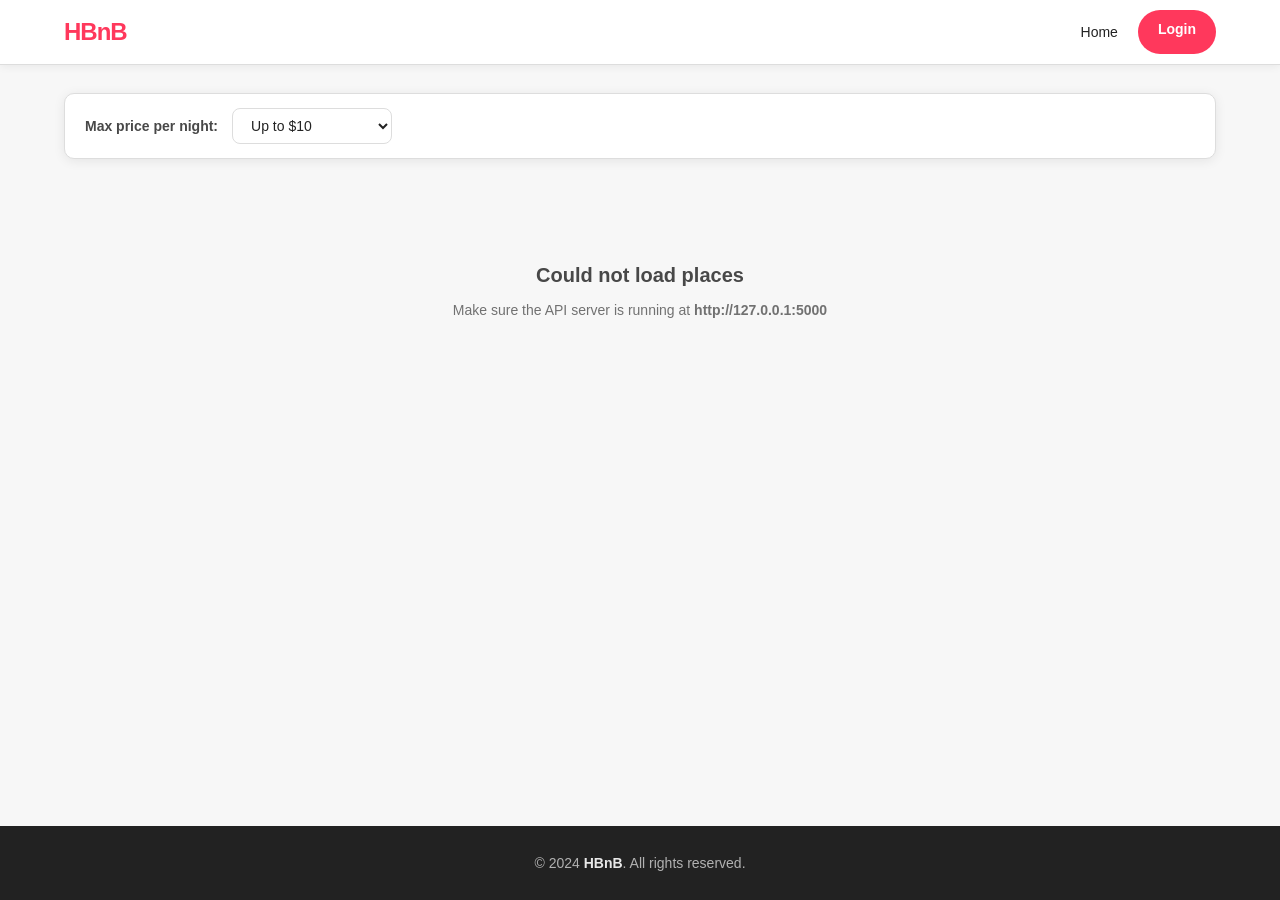
==== part4/front_end/index.html @ fc21bafb "feat: Added Fron Ent logic and imported flask cors in the backend" ====
<!DOCTYPE html>
<html lang="en">
<head>
    <meta charset="UTF-8">
    <meta name="viewport" content="width=device-width, initial-scale=1.0">
    <title>HBnB &#8211; Find your perfect place</title>
    <link rel="icon" href="icon.png" type="image/png">
    <link rel="stylesheet" href="styles.css">
</head>
<body>

    <header>
        <div class="header-container">
            <a href="index.html" aria-label="HBnB home">
                <img src="logo.png" alt="HBnB" class="logo"
                     onerror="this.style.display='none';this.nextElementSibling.style.display='inline';">
                <span class="logo-fallback" style="display:none;">HBnB</span>
            </a>
            <nav>
                <a href="index.html">Home</a>
                <a href="admin.html" id="admin-link" style="display:none;">Admin Panel</a>
                <a href="login.html" id="login-link" class="login-button">Login</a>
            </nav>
        </div>
    </header>

    <main>
        <section class="filters" aria-label="Filter places">
            <label for="price-filter">Max price per night:</label>
            <select id="price-filter" aria-label="Filter by maximum price per night">
                <option value="10">Up to $10</option>
                <option value="50">Up to $50</option>
                <option value="100">Up to $100</option>
                <option value="all">All prices</option>
            </select>
        </section>

        <section id="places-list" class="places-grid" aria-label="Available places">
            <div class="loading">Loading places</div>
        </section>
    </main>

    <footer>
        <p>&copy; 2024 <strong>HBnB</strong>. All rights reserved.</p>
    </footer>

    <script src="scripts.js"></script>
</body>
</html>
---- part4/front_end/styles.css ----
/* ============================================================
   HBnB Frontend Styles
   ============================================================ */

/* Reset & Base */
*, *::before, *::after {
    margin: 0;
    padding: 0;
    box-sizing: border-box;
}

:root {
    --primary:       #FF385C;
    --primary-dark:  #E31C5F;
    --text-dark:     #222222;
    --text-medium:   #484848;
    --text-light:    #717171;
    --bg:            #F7F7F7;
    --white:         #FFFFFF;
    --border:        #DDDDDD;
    --shadow:        0 2px 12px rgba(0, 0, 0, 0.08);
    --shadow-hover:  0 6px 24px rgba(0, 0, 0, 0.14);
    --radius:        10px;
    --radius-lg:     16px;
}

html {
    scroll-behavior: smooth;
}

body {
    font-family: -apple-system, BlinkMacSystemFont, 'Segoe UI', Roboto,
                 Helvetica, Arial, sans-serif;
    background: var(--bg);
    color: var(--text-dark);
    line-height: 1.6;
    min-height: 100vh;
    display: flex;
    flex-direction: column;
}

a {
    color: inherit;
    text-decoration: none;
}

/* ============================================================
   HEADER
   ============================================================ */

header {
    background: var(--white);
    border-bottom: 1px solid var(--border);
    position: sticky;
    top: 0;
    z-index: 100;
    box-shadow: 0 2px 8px rgba(0, 0, 0, 0.06);
}

.header-container {
    max-width: 1200px;
    margin: 0 auto;
    padding: 0 24px;
    height: 64px;
    display: flex;
    align-items: center;
    justify-content: space-between;
}

.logo {
    height: 38px;
    width: auto;
    /* Text fallback when logo.png is missing */
    font-size: 24px;
    font-weight: 800;
    color: var(--primary);
    letter-spacing: -1px;
}

.logo-fallback {
    font-size: 24px;
    font-weight: 800;
    color: var(--primary);
    letter-spacing: -1px;
}

nav {
    display: flex;
    align-items: center;
    gap: 20px;
}

nav a {
    font-size: 14px;
    font-weight: 500;
    color: var(--text-dark);
    transition: color 0.2s;
}

nav a:hover {
    color: var(--primary);
}

.login-button {
    background: var(--primary) !important;
    color: var(--white) !important;
    padding: 8px 20px;
    border-radius: 22px;
    font-weight: 600 !important;
    font-size: 14px !important;
    transition: background 0.2s, transform 0.1s !important;
}

.login-button:hover {
    background: var(--primary-dark) !important;
    transform: scale(1.04);
}

/* ============================================================
   MAIN CONTENT
   ============================================================ */

main {
    flex: 1;
    max-width: 1200px;
    margin: 0 auto;
    padding: 28px 24px;
    width: 100%;
}

/* ============================================================
   FILTERS BAR
   ============================================================ */

.filters {
    display: flex;
    align-items: center;
    gap: 14px;
    margin-bottom: 28px;
    padding: 14px 20px;
    background: var(--white);
    border-radius: var(--radius);
    border: 1px solid var(--border);
    box-shadow: var(--shadow);
}

.filters label {
    font-weight: 600;
    color: var(--text-medium);
    font-size: 14px;
    white-space: nowrap;
}

.filters select {
    padding: 8px 14px;
    border: 1px solid var(--border);
    border-radius: 8px;
    font-size: 14px;
    color: var(--text-dark);
    background: var(--white);
    cursor: pointer;
    outline: none;
    transition: border-color 0.2s, box-shadow 0.2s;
    font-family: inherit;
    min-width: 160px;
}

.filters select:focus {
    border-color: var(--primary);
    box-shadow: 0 0 0 3px rgba(255, 56, 92, 0.12);
}

/* ============================================================
   PLACES GRID
   ============================================================ */

.places-grid {
    display: grid;
    grid-template-columns: repeat(auto-fill, minmax(290px, 1fr));
    gap: 8px;
}

/* ============================================================
   PLACE CARD
   ============================================================ */

.place-card {
    background: var(--white);
    border: 1px solid #ddd;
    border-radius: 10px;
    padding: 10px;
    margin: 20px;
    box-shadow: var(--shadow);
    transition: transform 0.22s ease, box-shadow 0.22s ease;
    display: flex;
    flex-direction: column;
}

.place-card:hover {
    transform: translateY(-5px);
    box-shadow: var(--shadow-hover);
}

.place-card-img {
    width: 100%;
    height: 190px;
    border-radius: 8px;
    background: linear-gradient(135deg, #FFE4E8 0%, #FFCDD5 50%, #FFB3C1 100%);
    display: flex;
    align-items: center;
    justify-content: center;
    font-size: 56px;
    margin-bottom: 14px;
    overflow: hidden;
    flex-shrink: 0;
}

.place-card h3 {
    font-size: 16px;
    font-weight: 700;
    color: var(--text-dark);
    margin-bottom: 6px;
    white-space: nowrap;
    overflow: hidden;
    text-overflow: ellipsis;
}

.place-card .price {
    font-size: 14px;
    color: var(--text-light);
    margin-bottom: 16px;
    flex: 1;
}

.place-card .price strong {
    color: var(--text-dark);
    font-weight: 700;
}

.details-button {
    display: block;
    background: var(--primary);
    color: var(--white);
    padding: 10px 0;
    border-radius: 8px;
    font-weight: 600;
    font-size: 14px;
    text-align: center;
    transition: background 0.2s, transform 0.1s;
    border: none;
    cursor: pointer;
    font-family: inherit;
    width: 100%;
    margin-top: auto;
}

.details-button:hover {
    background: var(--primary-dark);
    transform: scale(1.02);
    color: var(--white);
}

/* ============================================================
   AUTH / FORMS CONTAINER
   ============================================================ */

.auth-container {
    max-width: 440px;
    margin: 56px auto;
    background: var(--white);
    border-radius: var(--radius-lg);
    padding: 44px 40px;
    box-shadow: 0 8px 36px rgba(0, 0, 0, 0.12);
}

.auth-container h1 {
    font-size: 26px;
    font-weight: 700;
    color: var(--text-dark);
    margin-bottom: 6px;
    text-align: center;
}

.subtitle {
    color: var(--text-light);
    font-size: 14px;
    text-align: center;
    margin-bottom: 32px;
}

.form-group {
    margin-bottom: 22px;
}

.form-group label {
    display: block;
    font-size: 12px;
    font-weight: 700;
    color: var(--text-medium);
    margin-bottom: 6px;
    text-transform: uppercase;
    letter-spacing: 0.6px;
}

.form-group input,
.form-group textarea,
.form-group select {
    width: 100%;
    padding: 12px 16px;
    border: 1px solid var(--border);
    border-radius: 8px;
    font-size: 15px;
    color: var(--text-dark);
    outline: none;
    transition: border-color 0.2s, box-shadow 0.2s;
    font-family: inherit;
    background: var(--white);
}

.form-group input:focus,
.form-group textarea:focus,
.form-group select:focus {
    border-color: var(--primary);
    box-shadow: 0 0 0 3px rgba(255, 56, 92, 0.12);
}

.form-group textarea {
    resize: vertical;
    min-height: 110px;
}

.btn-primary {
    width: 100%;
    padding: 14px;
    background: var(--primary);
    color: var(--white);
    border: none;
    border-radius: 8px;
    font-size: 16px;
    font-weight: 700;
    cursor: pointer;
    transition: background 0.2s, transform 0.1s;
    font-family: inherit;
    margin-top: 4px;
}

.btn-primary:hover {
    background: var(--primary-dark);
    transform: scale(1.01);
}

.btn-primary:active {
    transform: scale(0.99);
}

/* ============================================================
   MESSAGES (ERROR / SUCCESS)
   ============================================================ */

.error-message {
    font-size: 14px;
    text-align: center;
    margin-top: 14px;
    padding: 11px 16px;
    border-radius: 8px;
    display: none;
}

.error-message.show {
    display: block;
}

.error-message.error {
    color: var(--primary);
    background: rgba(255, 56, 92, 0.08);
    border: 1px solid rgba(255, 56, 92, 0.2);
}

.error-message.success {
    color: #00875A;
    background: rgba(0, 135, 90, 0.08);
    border: 1px solid rgba(0, 135, 90, 0.2);
}

/* ============================================================
   PLACE DETAILS PAGE
   ============================================================ */

.place-details {
    background: var(--white);
    border-radius: var(--radius-lg);
    overflow: hidden;
    box-shadow: var(--shadow);
    margin-bottom: 36px;
}

.place-hero {
    background: linear-gradient(135deg, #FF385C 0%, #FF6B8A 100%);
    padding: 52px 44px;
    color: var(--white);
}

.place-hero h1 {
    font-size: 34px;
    font-weight: 800;
    margin-bottom: 14px;
    line-height: 1.2;
}

.place-meta {
    display: flex;
    gap: 20px;
    align-items: center;
    flex-wrap: wrap;
}

.meta-item {
    font-size: 15px;
    opacity: 0.9;
}

.price-tag {
    font-size: 20px;
    font-weight: 700;
    background: rgba(255, 255, 255, 0.22);
    padding: 6px 18px;
    border-radius: 22px;
    backdrop-filter: blur(4px);
}

.place-info {
    padding: 36px 44px;
}

.place-info h2 {
    font-size: 20px;
    font-weight: 700;
    color: var(--text-dark);
    margin-bottom: 14px;
    padding-bottom: 10px;
    border-bottom: 2px solid var(--bg);
}

.place-description {
    color: var(--text-medium);
    font-size: 15px;
    line-height: 1.8;
    margin-bottom: 28px;
}

.host-info {
    display: flex;
    align-items: center;
    gap: 18px;
    margin-bottom: 32px;
    padding: 20px;
    background: var(--bg);
    border-radius: 12px;
}

.host-avatar {
    width: 54px;
    height: 54px;
    border-radius: 50%;
    background: var(--primary);
    color: var(--white);
    display: flex;
    align-items: center;
    justify-content: center;
    font-size: 22px;
    font-weight: 700;
    flex-shrink: 0;
}

.host-info h3 {
    font-size: 16px;
    font-weight: 600;
    color: var(--text-dark);
    margin-bottom: 2px;
}

.host-info p {
    font-size: 13px;
    color: var(--text-light);
}

.amenities-list {
    display: flex;
    flex-wrap: wrap;
    gap: 10px;
    margin-bottom: 8px;
}

.amenity-tag {
    background: var(--bg);
    border: 1px solid var(--border);
    padding: 6px 16px;
    border-radius: 22px;
    font-size: 13px;
    color: var(--text-medium);
    font-weight: 500;
}

/* ============================================================
   REVIEWS SECTION
   ============================================================ */

.reviews-section {
    margin-bottom: 32px;
}

.reviews-section > h2 {
    font-size: 22px;
    font-weight: 700;
    color: var(--text-dark);
    margin-bottom: 20px;
}

.review-card {
    background: var(--white);
    border: 1px solid #ddd;
    border-radius: 10px;
    padding: 10px;
    margin: 20px;
    margin-left: 0;
    box-shadow: var(--shadow);
}

.review-header {
    display: flex;
    justify-content: space-between;
    align-items: center;
    margin-bottom: 10px;
}

.reviewer-name {
    font-weight: 600;
    color: var(--text-dark);
    font-size: 15px;
}

.review-stars {
    color: #FFB400;
    font-size: 18px;
    letter-spacing: 2px;
}

.review-text {
    color: var(--text-medium);
    font-size: 14px;
    line-height: 1.7;
}

.no-reviews {
    color: var(--text-light);
    font-style: italic;
    padding: 20px 0;
}

/* ============================================================
   ADD REVIEW SECTION (on place.html and add_review.html)
   ============================================================ */

.add-review {
    background: var(--white);
    border-radius: var(--radius-lg);
    padding: 36px;
    box-shadow: var(--shadow);
    margin-bottom: 32px;
}

.add-review h2 {
    font-size: 22px;
    font-weight: 700;
    color: var(--text-dark);
    margin-bottom: 28px;
}

/* ============================================================
   LOADING & EMPTY STATES
   ============================================================ */

@keyframes spin {
    to { transform: rotate(360deg); }
}

.loading {
    text-align: center;
    padding: 72px 24px;
    color: var(--text-light);
    font-size: 16px;
    grid-column: 1 / -1;
}

.loading::after {
    content: '';
    display: inline-block;
    width: 18px;
    height: 18px;
    border: 2px solid var(--border);
    border-top-color: var(--primary);
    border-radius: 50%;
    animation: spin 0.75s linear infinite;
    margin-left: 10px;
    vertical-align: middle;
}

.empty-state {
    text-align: center;
    padding: 72px 24px;
    color: var(--text-light);
    grid-column: 1 / -1;
}

.empty-state h3 {
    font-size: 20px;
    font-weight: 600;
    margin-bottom: 8px;
    color: var(--text-medium);
}

.empty-state p {
    font-size: 14px;
}

.empty-state a {
    color: var(--primary);
    font-weight: 500;
}

/* ============================================================
   FOOTER
   ============================================================ */

footer {
    background: var(--text-dark);
    color: rgba(255, 255, 255, 0.65);
    text-align: center;
    padding: 26px 24px;
    font-size: 14px;
    margin-top: auto;
}

footer strong {
    color: rgba(255, 255, 255, 0.9);
}

/* ============================================================
   RESPONSIVE
   Breakpoints:
     xl  : 1200px+       (large desktops)
     lg  : 1024px–1199px (laptops / small desktops)
     md  : 768px–1023px  (tablets landscape + portrait)
     sm  : 480px–767px   (large phones / phablets)
     xs  : < 480px       (phones)
   ============================================================ */

/* --- Global overflow protection ----------------------------- */
body {
    overflow-x: hidden;
}

img, video, iframe {
    max-width: 100%;
    height: auto;
}

/* Prevent text overflow on any screen */
h1, h2, h3, h4, p, span, a, label, li {
    overflow-wrap: break-word;
    word-break: break-word;
}

/* Minimum touch target size for interactive elements */
.details-button,
.btn-primary {
    min-height: 44px;
}

.login-button {
    min-height: 44px;
    display: inline-flex;
    align-items: center;
}

/* ---- Large desktops (1200px+) ------------------------------ */
/* Already covered by base styles (max-width: 1200px container) */

/* ---- Laptops (1024px – 1199px) ----------------------------- */
@media (max-width: 1199px) {
    .places-grid {
        grid-template-columns: repeat(auto-fill, minmax(260px, 1fr));
    }
}

/* ---- Tablets landscape + small laptops (768px – 1023px) ---- */
@media (max-width: 1023px) {
    .header-container {
        padding: 0 20px;
    }

    main {
        padding: 24px 20px;
    }

    .places-grid {
        grid-template-columns: repeat(2, 1fr);
        gap: 4px;
    }

    .place-hero {
        padding: 44px 36px;
    }

    .place-info {
        padding: 32px 36px;
    }

    .add-review {
        padding: 32px;
    }
}

/* ---- Tablets portrait (640px – 767px) ---------------------- */
@media (max-width: 767px) {
    /* Header */
    .header-container {
        padding: 0 16px;
        height: 58px;
    }

    .logo {
        height: 32px;
    }

    nav {
        gap: 12px;
    }

    nav a:not(.login-button) {
        font-size: 13px;
    }

    /* Main layout */
    main {
        padding: 20px 16px;
    }

    /* Filter bar stacks vertically */
    .filters {
        flex-direction: column;
        align-items: flex-start;
        gap: 10px;
        padding: 14px 16px;
    }

    .filters select {
        width: 100%;
        min-width: unset;
    }

    /* Cards: 2 columns on tablet portrait */
    .places-grid {
        grid-template-columns: repeat(2, 1fr);
        gap: 0;
    }

    .place-card {
        margin: 8px;
    }

    /* Place details */
    .place-hero {
        padding: 32px 24px;
    }

    .place-hero h1 {
        font-size: 28px;
    }

    .place-info {
        padding: 24px;
    }

    .place-info h2 {
        font-size: 18px;
    }

    /* Reviews */
    .review-card {
        margin: 10px 0;
    }

    .reviews-section > h2 {
        font-size: 20px;
    }

    /* Add review */
    .add-review {
        padding: 24px;
    }

    .add-review h2 {
        font-size: 20px;
        margin-bottom: 20px;
    }

    /* Auth forms */
    .auth-container {
        margin: 32px 16px;
        padding: 32px 24px;
    }
}

/* ---- Large phones / phablets (480px – 639px) --------------- */
@media (max-width: 639px) {
    /* Prevent iOS from zooming on input focus (font-size must be ≥ 16px) */
    .form-group input,
    .form-group textarea,
    .form-group select,
    .filters select {
        font-size: 16px;
    }

    /* Single column grid */
    .places-grid {
        grid-template-columns: 1fr;
        gap: 0;
    }

    .place-card {
        margin: 8px 0;
    }

    /* Meta info wraps */
    .place-meta {
        flex-direction: column;
        align-items: flex-start;
        gap: 10px;
    }

    .price-tag {
        font-size: 17px;
    }
}

/* ---- Small phones (< 480px) -------------------------------- */
@media (max-width: 479px) {
    /* Header: hide "Home" link to save space, keep logo + login */
    nav a:not(.login-button) {
        display: none;
    }

    .login-button {
        padding: 8px 14px;
    }

    /* Main */
    main {
        padding: 16px 12px;
    }

    /* Filter bar */
    .filters {
        padding: 12px;
        margin-bottom: 20px;
    }

    .filters label {
        font-size: 13px;
    }

    /* Cards */
    .place-card {
        margin: 6px 0;
    }

    .place-card-img {
        height: 160px;
        font-size: 44px;
    }

    .place-card h3 {
        font-size: 15px;
    }

    /* Place hero */
    .place-hero {
        padding: 24px 16px;
    }

    .place-hero h1 {
        font-size: 22px;
        margin-bottom: 10px;
    }

    .meta-item {
        font-size: 13px;
    }

    .price-tag {
        font-size: 15px;
        padding: 5px 14px;
    }

    /* Place info */
    .place-info {
        padding: 18px 16px;
    }

    .place-info h2 {
        font-size: 17px;
    }

    .host-info {
        padding: 14px;
        gap: 12px;
    }

    .host-avatar {
        width: 44px;
        height: 44px;
        font-size: 18px;
    }

    /* Reviews */
    .review-header {
        flex-direction: column;
        align-items: flex-start;
        gap: 4px;
    }

    .review-stars {
        font-size: 15px;
    }

    .reviews-section > h2 {
        font-size: 18px;
    }

    /* Add review */
    .add-review {
        padding: 18px 16px;
        border-radius: var(--radius);
    }

    .add-review h2 {
        font-size: 18px;
        margin-bottom: 16px;
    }

    /* Auth forms: full-width, minimal margin */
    .auth-container {
        margin: 16px 12px;
        padding: 24px 18px;
        border-radius: var(--radius);
        box-shadow: var(--shadow);
    }

    .auth-container h1 {
        font-size: 22px;
    }

    .btn-primary {
        font-size: 15px;
        padding: 13px;
    }

    /* Footer */
    footer {
        padding: 20px 16px;
        font-size: 13px;
    }
}

/* ============================================================
   ADMIN DASHBOARD
   ============================================================ */

.admin-header {
    margin-bottom: 32px;
}

.admin-header h1 {
    font-size: 28px;
    font-weight: 800;
    color: var(--text-dark);
    margin-bottom: 4px;
}

.admin-header p {
    color: var(--text-light);
    font-size: 14px;
}

.admin-grid {
    display: grid;
    grid-template-columns: 1fr 1fr;
    gap: 24px;
    margin-bottom: 32px;
}

.admin-section {
    background: var(--white);
    border-radius: var(--radius-lg);
    padding: 32px;
    box-shadow: var(--shadow);
    margin-bottom: 32px;
}

.admin-section h2 {
    font-size: 18px;
    font-weight: 700;
    color: var(--text-dark);
    margin-bottom: 22px;
    padding-bottom: 12px;
    border-bottom: 2px solid var(--bg);
}

/* Admin form (compact, inside a section) */
.admin-form .form-group {
    margin-bottom: 14px;
}

.admin-form .form-group label {
    font-size: 11px;
    margin-bottom: 4px;
}

.admin-form .form-group input,
.admin-form .form-group select {
    padding: 9px 12px;
    font-size: 14px;
}

.admin-form-row {
    display: grid;
    grid-template-columns: 1fr 1fr;
    gap: 12px;
}

/* Tables */
.admin-table-wrapper {
    overflow-x: auto;
}

.admin-table {
    width: 100%;
    border-collapse: collapse;
}

.admin-table th {
    text-align: left;
    font-size: 11px;
    font-weight: 700;
    color: var(--text-light);
    text-transform: uppercase;
    letter-spacing: 0.5px;
    padding: 8px 10px;
    border-bottom: 2px solid var(--border);
    white-space: nowrap;
}

.admin-table td {
    padding: 11px 10px;
    border-bottom: 1px solid var(--bg);
    font-size: 13px;
    color: var(--text-medium);
    vertical-align: middle;
}

.admin-table tr:last-child td {
    border-bottom: none;
}

.admin-table tr:hover td {
    background: var(--bg);
}

/* Inline edit row */
.edit-row td {
    background: #FFF8F9 !important;
}

.edit-row input {
    width: 100%;
    padding: 5px 9px;
    border: 1px solid var(--border);
    border-radius: 6px;
    font-size: 13px;
    font-family: inherit;
    outline: none;
    min-width: 80px;
}

.edit-row input:focus {
    border-color: var(--primary);
}

/* Small action buttons */
.btn-sm {
    padding: 5px 12px;
    border-radius: 6px;
    font-size: 12px;
    font-weight: 600;
    cursor: pointer;
    border: none;
    font-family: inherit;
    transition: opacity 0.2s, transform 0.1s;
    min-height: 30px;
    white-space: nowrap;
}

.btn-sm:hover {
    opacity: 0.82;
}

.btn-sm:active {
    transform: scale(0.97);
}

.btn-edit {
    background: #EBF5FF;
    color: #0069BF;
}

.btn-save {
    background: #E6F7F0;
    color: #00875A;
}

.btn-cancel {
    background: var(--bg);
    color: var(--text-medium);
}

.btn-delete {
    background: rgba(255, 56, 92, 0.1);
    color: var(--primary);
}

/* Badges */
.badge {
    display: inline-block;
    padding: 2px 9px;
    border-radius: 12px;
    font-size: 11px;
    font-weight: 700;
    text-transform: uppercase;
    letter-spacing: 0.3px;
}

.badge-admin {
    background: rgba(255, 56, 92, 0.1);
    color: var(--primary);
}

.badge-user {
    background: rgba(0, 135, 90, 0.1);
    color: #00875A;
}

/* Danger button (used on place.html for admin delete) */
.btn-danger {
    background: var(--primary);
    color: var(--white);
    padding: 9px 18px;
    border-radius: 8px;
    border: none;
    font-size: 14px;
    font-weight: 600;
    cursor: pointer;
    transition: background 0.2s;
    font-family: inherit;
    min-height: 40px;
}

.btn-danger:hover {
    background: var(--primary-dark);
}

/* Admin controls bar on place.html */
.admin-controls {
    display: flex;
    gap: 10px;
    flex-wrap: wrap;
    padding: 16px 44px;
    background: rgba(255, 56, 92, 0.04);
    border-top: 1px solid rgba(255, 56, 92, 0.12);
}

/* Admin nav link badge in header */
#admin-link {
    background: rgba(255, 56, 92, 0.1);
    color: var(--primary) !important;
    padding: 5px 14px;
    border-radius: 22px;
    font-weight: 700 !important;
    font-size: 12px !important;
    text-transform: uppercase;
    letter-spacing: 0.4px;
}

#admin-link:hover {
    background: var(--primary);
    color: var(--white) !important;
}

/* Responsive admin */
@media (max-width: 1023px) {
    .admin-grid {
        grid-template-columns: 1fr;
        gap: 0;
    }
}

@media (max-width: 767px) {
    .admin-section {
        padding: 20px 16px;
    }

    .admin-form-row {
        grid-template-columns: 1fr;
    }

    .admin-controls {
        padding: 14px 16px;
    }
}

@media (max-width: 479px) {
    .admin-header h1 {
        font-size: 22px;
    }
}
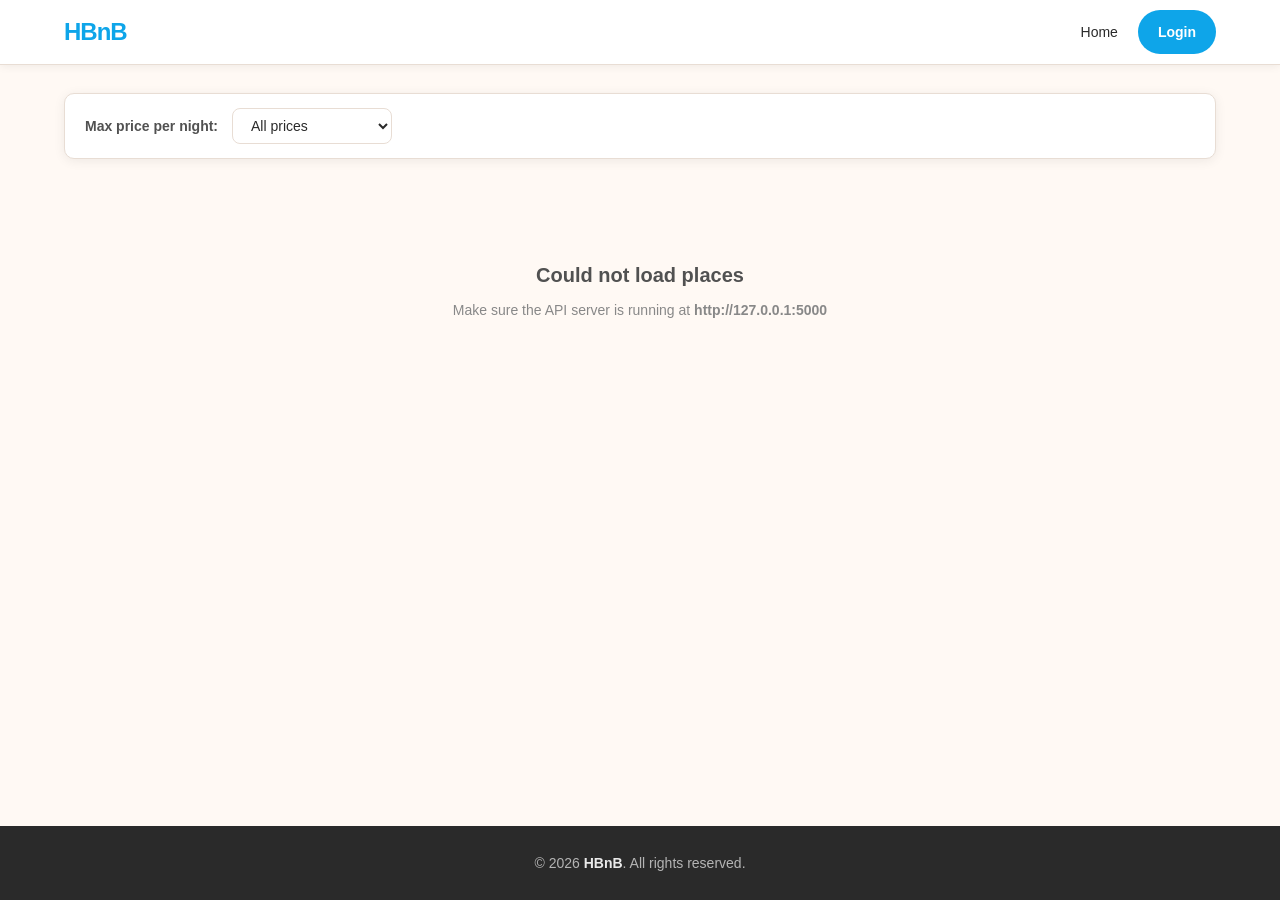
==== commit a9809302: "feat: Added Front End" ====
--- a/part4/front_end/index.html
+++ b/part4/front_end/index.html
@@ -20,6 +20,7 @@
                 <a href="index.html">Home</a>
                 <a href="admin.html" id="admin-link" style="display:none;">Admin Panel</a>
                 <a href="login.html" id="login-link" class="login-button">Login</a>
+                <a href="#" id="logout-link" class="logout-button" style="display:none;">Logout</a>
             </nav>
         </div>
     </header>
@@ -28,10 +29,10 @@
         <section class="filters" aria-label="Filter places">
             <label for="price-filter">Max price per night:</label>
             <select id="price-filter" aria-label="Filter by maximum price per night">
+                <option value="all" selected>All prices</option>
                 <option value="10">Up to $10</option>
                 <option value="50">Up to $50</option>
                 <option value="100">Up to $100</option>
-                <option value="all">All prices</option>
             </select>
         </section>
 
@@ -41,7 +42,7 @@
     </main>
 
     <footer>
-        <p>&copy; 2024 <strong>HBnB</strong>. All rights reserved.</p>
+        <p>&copy; 2026 <strong>HBnB</strong>. All rights reserved.</p>
     </footer>
 
     <script src="scripts.js"></script>
--- a/part4/front_end/styles.css
+++ b/part4/front_end/styles.css
@@ -10,16 +10,21 @@
 }
 
 :root {
-    --primary:       #FF385C;
-    --primary-dark:  #E31C5F;
-    --text-dark:     #222222;
-    --text-medium:   #484848;
-    --text-light:    #717171;
-    --bg:            #F7F7F7;
+    /* Brand — holiday sky blue */
+    --primary:       #0EA5E9;
+    --primary-dark:  #0284C7;
+    /* Danger — softer red, used only for delete/error */
+    --danger:        #E05252;
+    --danger-dark:   #C73E3E;
+
+    --text-dark:     #2A2A2A;
+    --text-medium:   #515151;
+    --text-light:    #888888;
+    --bg:            #FFF9F4;   /* warm sandy cream */
     --white:         #FFFFFF;
-    --border:        #DDDDDD;
-    --shadow:        0 2px 12px rgba(0, 0, 0, 0.08);
-    --shadow-hover:  0 6px 24px rgba(0, 0, 0, 0.14);
+    --border:        #E8DDD4;   /* warm-tinted border */
+    --shadow:        0 2px 12px rgba(0, 0, 0, 0.07);
+    --shadow-hover:  0 6px 24px rgba(0, 0, 0, 0.12);
     --radius:        10px;
     --radius-lg:     16px;
 }
@@ -114,6 +119,22 @@
 .login-button:hover {
     background: var(--primary-dark) !important;
     transform: scale(1.04);
+}
+
+.logout-button {
+    padding: 8px 20px;
+    border-radius: 22px;
+    font-weight: 600;
+    font-size: 14px;
+    border: 1.5px solid var(--border);
+    color: var(--text-medium) !important;
+    transition: border-color 0.2s, color 0.2s, background 0.2s;
+}
+
+.logout-button:hover {
+    border-color: var(--primary);
+    color: var(--primary) !important;
+    background: rgba(255, 56, 92, 0.05);
 }
 
 /* ============================================================
@@ -167,7 +188,7 @@
 
 .filters select:focus {
     border-color: var(--primary);
-    box-shadow: 0 0 0 3px rgba(255, 56, 92, 0.12);
+    box-shadow: 0 0 0 3px rgba(14, 165, 233, 0.18);
 }
 
 /* ============================================================
@@ -205,7 +226,7 @@
     width: 100%;
     height: 190px;
     border-radius: 8px;
-    background: linear-gradient(135deg, #FFE4E8 0%, #FFCDD5 50%, #FFB3C1 100%);
+    background: linear-gradient(135deg, #E0F2FE 0%, #BAE6FD 50%, #7DD3FC 100%);
     display: flex;
     align-items: center;
     justify-content: center;
@@ -321,7 +342,7 @@
 .form-group textarea:focus,
 .form-group select:focus {
     border-color: var(--primary);
-    box-shadow: 0 0 0 3px rgba(255, 56, 92, 0.12);
+    box-shadow: 0 0 0 3px rgba(14, 165, 233, 0.18);
 }
 
 .form-group textarea {
@@ -371,9 +392,9 @@
 }
 
 .error-message.error {
-    color: var(--primary);
-    background: rgba(255, 56, 92, 0.08);
-    border: 1px solid rgba(255, 56, 92, 0.2);
+    color: var(--danger);
+    background: rgba(224, 82, 82, 0.08);
+    border: 1px solid rgba(224, 82, 82, 0.22);
 }
 
 .error-message.success {
@@ -395,7 +416,7 @@
 }
 
 .place-hero {
-    background: linear-gradient(135deg, #FF385C 0%, #FF6B8A 100%);
+    background: linear-gradient(135deg, #0EA5E9 0%, #38BDF8 100%);
     padding: 52px 44px;
     color: var(--white);
 }
@@ -1135,8 +1156,8 @@
 }
 
 .btn-delete {
-    background: rgba(255, 56, 92, 0.1);
-    color: var(--primary);
+    background: rgba(224, 82, 82, 0.1);
+    color: var(--danger);
 }
 
 /* Badges */
@@ -1151,7 +1172,7 @@
 }
 
 .badge-admin {
-    background: rgba(255, 56, 92, 0.1);
+    background: rgba(14, 165, 233, 0.12);
     color: var(--primary);
 }
 
@@ -1162,7 +1183,7 @@
 
 /* Danger button (used on place.html for admin delete) */
 .btn-danger {
-    background: var(--primary);
+    background: var(--danger);
     color: var(--white);
     padding: 9px 18px;
     border-radius: 8px;
@@ -1176,7 +1197,7 @@
 }
 
 .btn-danger:hover {
-    background: var(--primary-dark);
+    background: var(--danger-dark);
 }
 
 /* Admin controls bar on place.html */
@@ -1185,13 +1206,13 @@
     gap: 10px;
     flex-wrap: wrap;
     padding: 16px 44px;
-    background: rgba(255, 56, 92, 0.04);
-    border-top: 1px solid rgba(255, 56, 92, 0.12);
+    background: rgba(224, 82, 82, 0.04);
+    border-top: 1px solid rgba(224, 82, 82, 0.12);
 }
 
 /* Admin nav link badge in header */
 #admin-link {
-    background: rgba(255, 56, 92, 0.1);
+    background: rgba(14, 165, 233, 0.12);
     color: var(--primary) !important;
     padding: 5px 14px;
     border-radius: 22px;
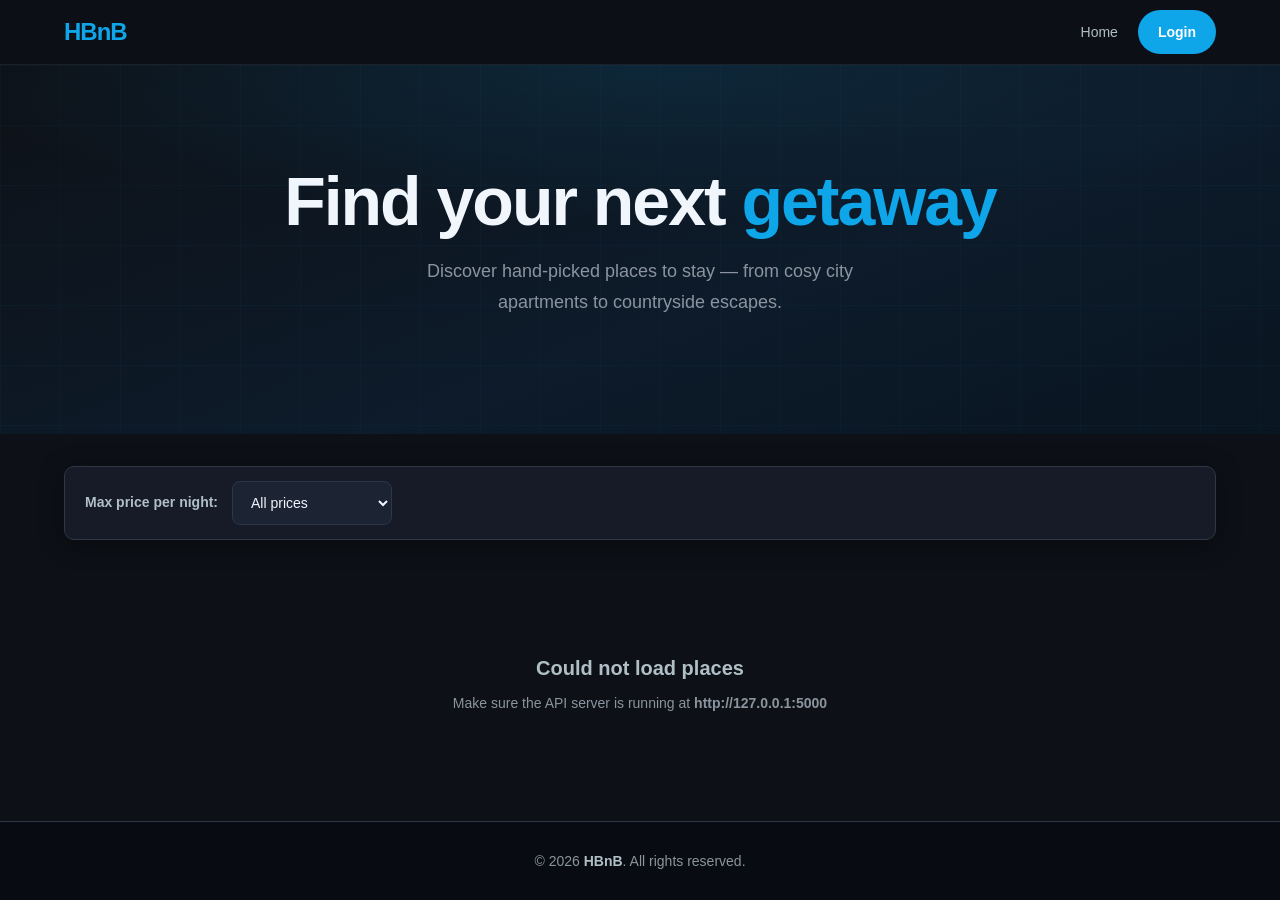
==== commit 9c609b74: "fix: Changed style" ====
--- a/part4/front_end/index.html
+++ b/part4/front_end/index.html
@@ -25,20 +25,30 @@
         </div>
     </header>
 
+    <!-- Hero -->
+    <section class="hero" aria-label="Welcome">
+        <div class="hero-content">
+            <h1 class="hero-title">Find your next <span class="hero-accent">getaway</span></h1>
+            <p class="hero-sub">Discover hand-picked places to stay — from cosy city apartments to countryside escapes.</p>
+        </div>
+    </section>
+
     <main>
-        <section class="filters" aria-label="Filter places">
-            <label for="price-filter">Max price per night:</label>
-            <select id="price-filter" aria-label="Filter by maximum price per night">
-                <option value="all" selected>All prices</option>
-                <option value="10">Up to $10</option>
-                <option value="50">Up to $50</option>
-                <option value="100">Up to $100</option>
-            </select>
-        </section>
+        <div class="main-inner">
+            <section class="filters" aria-label="Filter places">
+                <label for="price-filter">Max price per night:</label>
+                <select id="price-filter" aria-label="Filter by maximum price per night">
+                    <option value="all" selected>All prices</option>
+                    <option value="10">Up to $10</option>
+                    <option value="50">Up to $50</option>
+                    <option value="100">Up to $100</option>
+                </select>
+            </section>
 
-        <section id="places-list" class="places-grid" aria-label="Available places">
-            <div class="loading">Loading places</div>
-        </section>
+            <section id="places-list" aria-label="Available places">
+                <div class="loading">Loading places</div>
+            </section>
+        </div>
     </main>
 
     <footer>
--- a/part4/front_end/styles.css
+++ b/part4/front_end/styles.css
@@ -1,65 +1,76 @@
 /* ============================================================
-   HBnB Frontend Styles
+   HBnB — Dark Shelf Theme
+   Inspired by: premium gallery / record-store shelf aesthetic
    ============================================================ */
 
-/* Reset & Base */
-*, *::before, *::after {
-    margin: 0;
-    padding: 0;
-    box-sizing: border-box;
-}
-
+/* ---- Variables -------------------------------------------- */
 :root {
-    /* Brand — holiday sky blue */
+    /* Brand */
     --primary:       #0EA5E9;
     --primary-dark:  #0284C7;
-    /* Danger — softer red, used only for delete/error */
+    --primary-glow:  rgba(14, 165, 233, 0.18);
+    /* Danger — delete / error only */
     --danger:        #E05252;
     --danger-dark:   #C73E3E;
 
-    --text-dark:     #2A2A2A;
-    --text-medium:   #515151;
-    --text-light:    #888888;
-    --bg:            #FFF9F4;   /* warm sandy cream */
+    /* Dark surfaces */
+    --bg:            #0D1117;
+    --surface:       #161B27;
+    --surface-raised:#1C2333;
+    --shelf-plank:   #1E2738;
+    --shelf-edge:    #252D40;
+
+    /* Text on dark */
+    --text-bright:   #F0F6FC;
+    --text-dark:     #F0F6FC;
+    --text-medium:   #B0BEC5;
+    --text-light:    #8B949E;
+
+    /* Card / light elements */
     --white:         #FFFFFF;
-    --border:        #E8DDD4;   /* warm-tinted border */
-    --shadow:        0 2px 12px rgba(0, 0, 0, 0.07);
-    --shadow-hover:  0 6px 24px rgba(0, 0, 0, 0.12);
+    --card-bg:       #FFFFFF;
+    --border:        #DDDDDD;       /* school requirement — kept */
+    --border-dark:   #2D3748;
+
+    /* Shadows */
+    --shadow:        0 4px 24px rgba(0,0,0,0.45);
+    --shadow-hover:  0 20px 48px rgba(0,0,0,0.65), 0 0 28px rgba(14,165,233,0.12);
     --radius:        10px;
     --radius-lg:     16px;
 }
 
-html {
-    scroll-behavior: smooth;
-}
+/* ---- Reset ------------------------------------------------- */
+*, *::before, *::after { margin:0; padding:0; box-sizing:border-box; }
+
+html { scroll-behavior: smooth; }
 
 body {
     font-family: -apple-system, BlinkMacSystemFont, 'Segoe UI', Roboto,
                  Helvetica, Arial, sans-serif;
     background: var(--bg);
-    color: var(--text-dark);
+    color: var(--text-bright);
     line-height: 1.6;
     min-height: 100vh;
     display: flex;
     flex-direction: column;
-}
-
-a {
-    color: inherit;
-    text-decoration: none;
-}
-
-/* ============================================================
-   HEADER
-   ============================================================ */
-
+    overflow-x: hidden;
+}
+
+a { color: inherit; text-decoration: none; }
+
+img, video { max-width: 100%; height: auto; }
+
+h1,h2,h3,h4,p,span,a,label,li { overflow-wrap:break-word; word-break:break-word; }
+
+/* ---- Header ----------------------------------------------- */
 header {
-    background: var(--white);
-    border-bottom: 1px solid var(--border);
+    background: rgba(13, 17, 23, 0.80);
+    backdrop-filter: blur(24px);
+    -webkit-backdrop-filter: blur(24px);
+    border-bottom: 1px solid rgba(255,255,255,0.07);
     position: sticky;
     top: 0;
     z-index: 100;
-    box-shadow: 0 2px 8px rgba(0, 0, 0, 0.06);
 }
 
 .header-container {
@@ -72,15 +83,7 @@
     justify-content: space-between;
 }
 
-.logo {
-    height: 38px;
-    width: auto;
-    /* Text fallback when logo.png is missing */
-    font-size: 24px;
-    font-weight: 800;
-    color: var(--primary);
-    letter-spacing: -1px;
-}
+.logo { height: 38px; width: auto; }
 
 .logo-fallback {
     font-size: 24px;
@@ -98,26 +101,28 @@
 nav a {
     font-size: 14px;
     font-weight: 500;
-    color: var(--text-dark);
+    color: var(--text-medium);
     transition: color 0.2s;
 }
 
-nav a:hover {
-    color: var(--primary);
-}
+nav a:hover { color: var(--text-bright); }
 
 .login-button {
     background: var(--primary) !important;
-    color: var(--white) !important;
+    color: #fff !important;
     padding: 8px 20px;
     border-radius: 22px;
     font-weight: 600 !important;
     font-size: 14px !important;
+    min-height: 44px;
+    display: inline-flex;
+    align-items: center;
     transition: background 0.2s, transform 0.1s !important;
 }
 
 .login-button:hover {
     background: var(--primary-dark) !important;
+    color: #fff !important;
     transform: scale(1.04);
 }
 
@@ -126,42 +131,102 @@
     border-radius: 22px;
     font-weight: 600;
     font-size: 14px;
-    border: 1.5px solid var(--border);
+    border: 1.5px solid var(--border-dark);
     color: var(--text-medium) !important;
     transition: border-color 0.2s, color 0.2s, background 0.2s;
+    min-height: 44px;
+    display: inline-flex;
+    align-items: center;
 }
 
 .logout-button:hover {
     border-color: var(--primary);
     color: var(--primary) !important;
-    background: rgba(255, 56, 92, 0.05);
-}
-
-/* ============================================================
-   MAIN CONTENT
-   ============================================================ */
-
+    background: var(--primary-glow);
+}
+
+/* ---- Hero -------------------------------------------------- */
+.hero {
+    position: relative;
+    padding: 100px 24px 80px;
+    text-align: center;
+    overflow: hidden;
+    background: linear-gradient(160deg, #0D1117 0%, #0D1B2A 60%, #091520 100%);
+}
+
+/* Radial ambient glow */
+.hero::before {
+    content: '';
+    position: absolute;
+    inset: 0;
+    background: radial-gradient(ellipse 80% 60% at 50% 0%,
+                rgba(14,165,233,0.12) 0%, transparent 70%);
+    pointer-events: none;
+}
+
+/* Subtle grid lines */
+.hero::after {
+    content: '';
+    position: absolute;
+    inset: 0;
+    background-image:
+        linear-gradient(rgba(14,165,233,0.04) 1px, transparent 1px),
+        linear-gradient(90deg, rgba(14,165,233,0.04) 1px, transparent 1px);
+    background-size: 60px 60px;
+    pointer-events: none;
+}
+
+.hero-content {
+    position: relative;
+    z-index: 1;
+    max-width: 760px;
+    margin: 0 auto;
+}
+
+.hero-title {
+    font-size: clamp(36px, 6vw, 68px);
+    font-weight: 800;
+    line-height: 1.08;
+    letter-spacing: -2px;
+    color: var(--text-bright);
+    margin-bottom: 18px;
+}
+
+.hero-accent {
+    color: var(--primary);
+    position: relative;
+}
+
+.hero-sub {
+    font-size: clamp(15px, 2vw, 18px);
+    color: var(--text-light);
+    max-width: 480px;
+    margin: 0 auto 36px;
+    line-height: 1.7;
+}
+
+/* ---- Main -------------------------------------------------- */
 main {
     flex: 1;
+    width: 100%;
+}
+
+.main-inner {
     max-width: 1200px;
     margin: 0 auto;
-    padding: 28px 24px;
-    width: 100%;
-}
-
-/* ============================================================
-   FILTERS BAR
-   ============================================================ */
-
+    padding: 32px 24px;
+}
+
+/* ---- Filters ---------------------------------------------- */
 .filters {
     display: flex;
     align-items: center;
     gap: 14px;
-    margin-bottom: 28px;
+    margin-bottom: 40px;
     padding: 14px 20px;
-    background: var(--white);
+    background: var(--surface);
     border-radius: var(--radius);
-    border: 1px solid var(--border);
+    border: 1px solid var(--border-dark);
     box-shadow: var(--shadow);
 }
 
@@ -174,52 +239,87 @@
 
 .filters select {
     padding: 8px 14px;
-    border: 1px solid var(--border);
+    border: 1px solid var(--border-dark);
     border-radius: 8px;
     font-size: 14px;
-    color: var(--text-dark);
-    background: var(--white);
+    color: var(--text-bright);
+    background: var(--surface-raised);
     cursor: pointer;
     outline: none;
     transition: border-color 0.2s, box-shadow 0.2s;
     font-family: inherit;
     min-width: 160px;
+    min-height: 44px;
 }
 
 .filters select:focus {
     border-color: var(--primary);
-    box-shadow: 0 0 0 3px rgba(14, 165, 233, 0.18);
-}
-
-/* ============================================================
-   PLACES GRID
-   ============================================================ */
-
-.places-grid {
+    box-shadow: 0 0 0 3px rgba(14,165,233,0.18);
+}
+
+/* ---- Shelf layout ----------------------------------------- */
+.shelf-row {
+    position: relative;
+    margin-bottom: 52px;
+    padding-bottom: 20px;
+}
+
+/* The shelf plank */
+.shelf-row::after {
+    content: '';
+    position: absolute;
+    bottom: 0;
+    left: 4px;
+    right: 4px;
+    height: 12px;
+    background: linear-gradient(180deg, var(--shelf-plank) 0%, #131A28 100%);
+    border-radius: 0 0 8px 8px;
+    box-shadow: 0 6px 24px rgba(0,0,0,0.7), 0 2px 4px rgba(0,0,0,0.9);
+}
+
+/* Shelf label */
+.shelf-label {
+    font-size: 11px;
+    font-weight: 700;
+    letter-spacing: 2px;
+    text-transform: uppercase;
+    color: var(--text-light);
+    margin-bottom: 4px;
+    padding-left: 24px;
+    opacity: 0.6;
+}
+
+.shelf-row-cards {
     display: grid;
-    grid-template-columns: repeat(auto-fill, minmax(290px, 1fr));
-    gap: 8px;
-}
-
-/* ============================================================
-   PLACE CARD
-   ============================================================ */
-
+    grid-template-columns: repeat(3, 1fr);
+}
+
+/* ---- Place card ------------------------------------------- */
+/* Required school values are preserved exactly */
 .place-card {
-    background: var(--white);
-    border: 1px solid #ddd;
-    border-radius: 10px;
-    padding: 10px;
-    margin: 20px;
-    box-shadow: var(--shadow);
-    transition: transform 0.22s ease, box-shadow 0.22s ease;
+    background: #0D1B2A;
+    border: 1px solid var(--border-dark); /* required */
+    border-radius: 10px;              /* required */
+    padding: 10px;                    /* required */
+    margin: 20px;                     /* required */
+    box-shadow:
+        0 8px 24px rgba(0,0,0,0.5),
+        0 2px 6px rgba(0,0,0,0.7),
+        0 -1px 0 rgba(255,255,255,0.06) inset;
+    transition:
+        transform 0.32s cubic-bezier(0.34,1.56,0.64,1),
+        box-shadow 0.3s ease;
     display: flex;
     flex-direction: column;
+    cursor: pointer;
 }
 
 .place-card:hover {
-    transform: translateY(-5px);
-    box-shadow: var(--shadow-hover);
+    transform: translateY(-14px) scale(1.025);
+    box-shadow:
+        0 28px 56px rgba(0,0,0,0.7),
+        0 0 32px rgba(14,165,233,0.14),
+        0 -1px 0 rgba(255,255,255,0.1) inset;
 }
 
 .place-card-img {
@@ -236,10 +336,17 @@
     flex-shrink: 0;
 }
 
+.place-card-img img {
+    width: 100%;
+    height: 100%;
+    object-fit: cover;
+    display: block;
+}
+
 .place-card h3 {
     font-size: 16px;
     font-weight: 700;
-    color: var(--text-dark);
+    color: var(--text-bright);
     margin-bottom: 6px;
     white-space: nowrap;
     overflow: hidden;
@@ -248,20 +355,20 @@
 
 .place-card .price {
     font-size: 14px;
-    color: var(--text-light);
+    color: var(--text-medium);
     margin-bottom: 16px;
     flex: 1;
 }
 
 .place-card .price strong {
-    color: var(--text-dark);
+    color: var(--text-bright);
     font-weight: 700;
 }
 
 .details-button {
     display: block;
     background: var(--primary);
-    color: var(--white);
+    color: #fff;
     padding: 10px 0;
     border-radius: 8px;
     font-weight: 600;
@@ -273,31 +380,30 @@
     font-family: inherit;
     width: 100%;
     margin-top: auto;
+    min-height: 44px;
 }
 
 .details-button:hover {
     background: var(--primary-dark);
     transform: scale(1.02);
-    color: var(--white);
-}
-
-/* ============================================================
-   AUTH / FORMS CONTAINER
-   ============================================================ */
-
+    color: #fff;
+}
+
+/* ---- Auth / form container -------------------------------- */
 .auth-container {
     max-width: 440px;
     margin: 56px auto;
-    background: var(--white);
+    background: var(--surface);
     border-radius: var(--radius-lg);
     padding: 44px 40px;
-    box-shadow: 0 8px 36px rgba(0, 0, 0, 0.12);
+    border: 1px solid var(--border-dark);
+    box-shadow: 0 24px 64px rgba(0,0,0,0.5), 0 0 0 1px rgba(255,255,255,0.04) inset;
 }
 
 .auth-container h1 {
     font-size: 26px;
     font-weight: 700;
-    color: var(--text-dark);
+    color: var(--text-bright);
     margin-bottom: 6px;
     text-align: center;
 }
@@ -309,9 +415,7 @@
     margin-bottom: 32px;
 }
 
-.form-group {
-    margin-bottom: 22px;
-}
+.form-group { margin-bottom: 22px; }
 
 .form-group label {
     display: block;
@@ -328,21 +432,27 @@
 .form-group select {
     width: 100%;
     padding: 12px 16px;
-    border: 1px solid var(--border);
+    border: 1px solid var(--border-dark);
     border-radius: 8px;
-    font-size: 15px;
-    color: var(--text-dark);
+    font-size: 16px;
+    color: var(--text-bright);
+    background: var(--surface-raised);
     outline: none;
     transition: border-color 0.2s, box-shadow 0.2s;
     font-family: inherit;
-    background: var(--white);
+}
+
+.form-group input::placeholder,
+.form-group textarea::placeholder {
+    color: var(--text-light);
+    opacity: 0.7;
 }
 
 .form-group input:focus,
 .form-group textarea:focus,
 .form-group select:focus {
     border-color: var(--primary);
-    box-shadow: 0 0 0 3px rgba(14, 165, 233, 0.18);
+    box-shadow: 0 0 0 3px rgba(14,165,233,0.18);
 }
 
 .form-group textarea {
@@ -354,7 +464,7 @@
     width: 100%;
     padding: 14px;
     background: var(--primary);
-    color: var(--white);
+    color: #fff;
     border: none;
     border-radius: 8px;
     font-size: 16px;
@@ -363,21 +473,13 @@
     transition: background 0.2s, transform 0.1s;
     font-family: inherit;
     margin-top: 4px;
-}
-
-.btn-primary:hover {
-    background: var(--primary-dark);
-    transform: scale(1.01);
-}
-
-.btn-primary:active {
-    transform: scale(0.99);
-}
-
-/* ============================================================
-   MESSAGES (ERROR / SUCCESS)
-   ============================================================ */
-
+    min-height: 44px;
+}
+
+.btn-primary:hover  { background: var(--primary-dark); transform: scale(1.01); }
+.btn-primary:active { transform: scale(0.99); }
+
+/* ---- Messages --------------------------------------------- */
 .error-message {
     font-size: 14px;
     text-align: center;
@@ -387,38 +489,34 @@
     display: none;
 }
 
-.error-message.show {
-    display: block;
-}
+.error-message.show { display: block; }
 
 .error-message.error {
     color: var(--danger);
-    background: rgba(224, 82, 82, 0.08);
-    border: 1px solid rgba(224, 82, 82, 0.22);
+    background: rgba(224,82,82,0.1);
+    border: 1px solid rgba(224,82,82,0.25);
 }
 
 .error-message.success {
-    color: #00875A;
-    background: rgba(0, 135, 90, 0.08);
-    border: 1px solid rgba(0, 135, 90, 0.2);
-}
-
-/* ============================================================
-   PLACE DETAILS PAGE
-   ============================================================ */
-
+    color: #4ADE80;
+    background: rgba(74,222,128,0.08);
+    border: 1px solid rgba(74,222,128,0.2);
+}
+
+/* ---- Place details page ----------------------------------- */
 .place-details {
-    background: var(--white);
+    background: var(--surface);
     border-radius: var(--radius-lg);
     overflow: hidden;
+    border: 1px solid var(--border-dark);
     box-shadow: var(--shadow);
     margin-bottom: 36px;
 }
 
 .place-hero {
-    background: linear-gradient(135deg, #0EA5E9 0%, #38BDF8 100%);
+    background: linear-gradient(135deg, #0D1B2A 0%, #0A2540 50%, #0EA5E9 100%);
     padding: 52px 44px;
-    color: var(--white);
+    color: #fff;
 }
 
 .place-hero h1 {
@@ -435,31 +533,40 @@
     flex-wrap: wrap;
 }
 
-.meta-item {
-    font-size: 15px;
-    opacity: 0.9;
-}
+.meta-item { font-size: 15px; opacity: 0.85; }
 
 .price-tag {
     font-size: 20px;
     font-weight: 700;
-    background: rgba(255, 255, 255, 0.22);
+    background: rgba(255,255,255,0.15);
     padding: 6px 18px;
     border-radius: 22px;
-    backdrop-filter: blur(4px);
-}
-
-.place-info {
-    padding: 36px 44px;
-}
+    backdrop-filter: blur(8px);
+    border: 1px solid rgba(255,255,255,0.2);
+}
+
+.place-detail-image {
+    width: 100%;
+    height: 360px;
+    overflow: hidden;
+}
+
+.place-detail-image img {
+    width: 100%;
+    height: 100%;
+    object-fit: cover;
+    display: block;
+}
+
+.place-info { padding: 36px 44px; }
 
 .place-info h2 {
     font-size: 20px;
     font-weight: 700;
-    color: var(--text-dark);
+    color: var(--text-bright);
     margin-bottom: 14px;
     padding-bottom: 10px;
-    border-bottom: 2px solid var(--bg);
+    border-bottom: 1px solid var(--border-dark);
 }
 
 .place-description {
@@ -475,8 +582,9 @@
     gap: 18px;
     margin-bottom: 32px;
     padding: 20px;
-    background: var(--bg);
+    background: var(--surface-raised);
     border-radius: 12px;
+    border: 1px solid var(--border-dark);
 }
 
 .host-avatar {
@@ -484,7 +592,7 @@
     height: 54px;
     border-radius: 50%;
     background: var(--primary);
-    color: var(--white);
+    color: #fff;
     display: flex;
     align-items: center;
     justify-content: center;
@@ -493,17 +601,8 @@
     flex-shrink: 0;
 }
 
-.host-info h3 {
-    font-size: 16px;
-    font-weight: 600;
-    color: var(--text-dark);
-    margin-bottom: 2px;
-}
-
-.host-info p {
-    font-size: 13px;
-    color: var(--text-light);
-}
+.host-info h3 { font-size: 16px; font-weight: 600; color: var(--text-bright); margin-bottom: 2px; }
+.host-info p  { font-size: 13px; color: var(--text-light); }
 
 .amenities-list {
     display: flex;
@@ -513,8 +612,8 @@
 }
 
 .amenity-tag {
-    background: var(--bg);
-    border: 1px solid var(--border);
+    background: var(--surface-raised);
+    border: 1px solid var(--border-dark);
     padding: 6px 16px;
     border-radius: 22px;
     font-size: 13px;
@@ -522,27 +621,22 @@
     font-weight: 500;
 }
 
-/* ============================================================
-   REVIEWS SECTION
-   ============================================================ */
-
-.reviews-section {
-    margin-bottom: 32px;
-}
+/* ---- Reviews --------------------------------------------- */
+.reviews-section { margin-bottom: 32px; }
 
 .reviews-section > h2 {
     font-size: 22px;
     font-weight: 700;
-    color: var(--text-dark);
+    color: var(--text-bright);
     margin-bottom: 20px;
 }
 
 .review-card {
-    background: var(--white);
-    border: 1px solid #ddd;
-    border-radius: 10px;
-    padding: 10px;
-    margin: 20px;
+    background: var(--surface);
+    border: 1px solid var(--border-dark); /* required */
+    border-radius: 10px;             /* required */
+    padding: 10px;                   /* required */
+    margin: 20px;                    /* required */
     margin-left: 0;
     box-shadow: var(--shadow);
 }
@@ -552,40 +646,22 @@
     justify-content: space-between;
     align-items: center;
     margin-bottom: 10px;
-}
-
-.reviewer-name {
-    font-weight: 600;
-    color: var(--text-dark);
-    font-size: 15px;
-}
-
-.review-stars {
-    color: #FFB400;
-    font-size: 18px;
-    letter-spacing: 2px;
-}
-
-.review-text {
-    color: var(--text-medium);
-    font-size: 14px;
-    line-height: 1.7;
-}
-
-.no-reviews {
-    color: var(--text-light);
-    font-style: italic;
-    padding: 20px 0;
-}
-
-/* ============================================================
-   ADD REVIEW SECTION (on place.html and add_review.html)
-   ============================================================ */
-
+    flex-wrap: wrap;
+    gap: 8px;
+}
+
+.reviewer-name { font-weight: 600; color: var(--text-bright); font-size: 15px; }
+.review-stars  { color: #FFB400; font-size: 18px; letter-spacing: 2px; }
+.review-text   { color: var(--text-medium); font-size: 14px; line-height: 1.7; }
+
+.no-reviews { color: var(--text-light); font-style: italic; padding: 20px 0; }
+
+/* ---- Add review ------------------------------------------ */
 .add-review {
-    background: var(--white);
+    background: var(--surface);
     border-radius: var(--radius-lg);
     padding: 36px;
+    border: 1px solid var(--border-dark);
     box-shadow: var(--shadow);
     margin-bottom: 32px;
 }
@@ -593,17 +669,12 @@
 .add-review h2 {
     font-size: 22px;
     font-weight: 700;
-    color: var(--text-dark);
+    color: var(--text-bright);
     margin-bottom: 28px;
 }
 
-/* ============================================================
-   LOADING & EMPTY STATES
-   ============================================================ */
-
-@keyframes spin {
-    to { transform: rotate(360deg); }
-}
+/* ---- Loading / empty states ------------------------------ */
+@keyframes spin { to { transform: rotate(360deg); } }
 
 .loading {
     text-align: center;
@@ -616,9 +687,8 @@
 .loading::after {
     content: '';
     display: inline-block;
-    width: 18px;
-    height: 18px;
-    border: 2px solid var(--border);
+    width: 18px; height: 18px;
+    border: 2px solid var(--border-dark);
     border-top-color: var(--primary);
     border-radius: 50%;
     animation: spin 0.75s linear infinite;
@@ -633,386 +703,34 @@
     grid-column: 1 / -1;
 }
 
-.empty-state h3 {
-    font-size: 20px;
-    font-weight: 600;
-    margin-bottom: 8px;
-    color: var(--text-medium);
-}
-
-.empty-state p {
-    font-size: 14px;
-}
-
-.empty-state a {
-    color: var(--primary);
-    font-weight: 500;
-}
-
-/* ============================================================
-   FOOTER
-   ============================================================ */
-
+.empty-state h3 { font-size: 20px; font-weight: 600; margin-bottom: 8px; color: var(--text-medium); }
+.empty-state p  { font-size: 14px; }
+.empty-state a  { color: var(--primary); font-weight: 500; }
+
+/* ---- Footer ---------------------------------------------- */
 footer {
-    background: var(--text-dark);
-    color: rgba(255, 255, 255, 0.65);
+    background: #080C12;
+    border-top: 1px solid var(--border-dark);
+    color: var(--text-light);
     text-align: center;
-    padding: 26px 24px;
+    padding: 28px 24px;
     font-size: 14px;
     margin-top: auto;
 }
 
-footer strong {
-    color: rgba(255, 255, 255, 0.9);
-}
-
-/* ============================================================
-   RESPONSIVE
-   Breakpoints:
-     xl  : 1200px+       (large desktops)
-     lg  : 1024px–1199px (laptops / small desktops)
-     md  : 768px–1023px  (tablets landscape + portrait)
-     sm  : 480px–767px   (large phones / phablets)
-     xs  : < 480px       (phones)
-   ============================================================ */
-
-/* --- Global overflow protection ----------------------------- */
-body {
-    overflow-x: hidden;
-}
-
-img, video, iframe {
-    max-width: 100%;
-    height: auto;
-}
-
-/* Prevent text overflow on any screen */
-h1, h2, h3, h4, p, span, a, label, li {
-    overflow-wrap: break-word;
-    word-break: break-word;
-}
-
-/* Minimum touch target size for interactive elements */
-.details-button,
-.btn-primary {
-    min-height: 44px;
-}
-
-.login-button {
-    min-height: 44px;
-    display: inline-flex;
-    align-items: center;
-}
-
-/* ---- Large desktops (1200px+) ------------------------------ */
-/* Already covered by base styles (max-width: 1200px container) */
-
-/* ---- Laptops (1024px – 1199px) ----------------------------- */
-@media (max-width: 1199px) {
-    .places-grid {
-        grid-template-columns: repeat(auto-fill, minmax(260px, 1fr));
-    }
-}
-
-/* ---- Tablets landscape + small laptops (768px – 1023px) ---- */
-@media (max-width: 1023px) {
-    .header-container {
-        padding: 0 20px;
-    }
-
-    main {
-        padding: 24px 20px;
-    }
-
-    .places-grid {
-        grid-template-columns: repeat(2, 1fr);
-        gap: 4px;
-    }
-
-    .place-hero {
-        padding: 44px 36px;
-    }
-
-    .place-info {
-        padding: 32px 36px;
-    }
-
-    .add-review {
-        padding: 32px;
-    }
-}
-
-/* ---- Tablets portrait (640px – 767px) ---------------------- */
-@media (max-width: 767px) {
-    /* Header */
-    .header-container {
-        padding: 0 16px;
-        height: 58px;
-    }
-
-    .logo {
-        height: 32px;
-    }
-
-    nav {
-        gap: 12px;
-    }
-
-    nav a:not(.login-button) {
-        font-size: 13px;
-    }
-
-    /* Main layout */
-    main {
-        padding: 20px 16px;
-    }
-
-    /* Filter bar stacks vertically */
-    .filters {
-        flex-direction: column;
-        align-items: flex-start;
-        gap: 10px;
-        padding: 14px 16px;
-    }
-
-    .filters select {
-        width: 100%;
-        min-width: unset;
-    }
-
-    /* Cards: 2 columns on tablet portrait */
-    .places-grid {
-        grid-template-columns: repeat(2, 1fr);
-        gap: 0;
-    }
-
-    .place-card {
-        margin: 8px;
-    }
-
-    /* Place details */
-    .place-hero {
-        padding: 32px 24px;
-    }
-
-    .place-hero h1 {
-        font-size: 28px;
-    }
-
-    .place-info {
-        padding: 24px;
-    }
-
-    .place-info h2 {
-        font-size: 18px;
-    }
-
-    /* Reviews */
-    .review-card {
-        margin: 10px 0;
-    }
-
-    .reviews-section > h2 {
-        font-size: 20px;
-    }
-
-    /* Add review */
-    .add-review {
-        padding: 24px;
-    }
-
-    .add-review h2 {
-        font-size: 20px;
-        margin-bottom: 20px;
-    }
-
-    /* Auth forms */
-    .auth-container {
-        margin: 32px 16px;
-        padding: 32px 24px;
-    }
-}
-
-/* ---- Large phones / phablets (480px – 639px) --------------- */
-@media (max-width: 639px) {
-    /* Prevent iOS from zooming on input focus (font-size must be ≥ 16px) */
-    .form-group input,
-    .form-group textarea,
-    .form-group select,
-    .filters select {
-        font-size: 16px;
-    }
-
-    /* Single column grid */
-    .places-grid {
-        grid-template-columns: 1fr;
-        gap: 0;
-    }
-
-    .place-card {
-        margin: 8px 0;
-    }
-
-    /* Meta info wraps */
-    .place-meta {
-        flex-direction: column;
-        align-items: flex-start;
-        gap: 10px;
-    }
-
-    .price-tag {
-        font-size: 17px;
-    }
-}
-
-/* ---- Small phones (< 480px) -------------------------------- */
-@media (max-width: 479px) {
-    /* Header: hide "Home" link to save space, keep logo + login */
-    nav a:not(.login-button) {
-        display: none;
-    }
-
-    .login-button {
-        padding: 8px 14px;
-    }
-
-    /* Main */
-    main {
-        padding: 16px 12px;
-    }
-
-    /* Filter bar */
-    .filters {
-        padding: 12px;
-        margin-bottom: 20px;
-    }
-
-    .filters label {
-        font-size: 13px;
-    }
-
-    /* Cards */
-    .place-card {
-        margin: 6px 0;
-    }
-
-    .place-card-img {
-        height: 160px;
-        font-size: 44px;
-    }
-
-    .place-card h3 {
-        font-size: 15px;
-    }
-
-    /* Place hero */
-    .place-hero {
-        padding: 24px 16px;
-    }
-
-    .place-hero h1 {
-        font-size: 22px;
-        margin-bottom: 10px;
-    }
-
-    .meta-item {
-        font-size: 13px;
-    }
-
-    .price-tag {
-        font-size: 15px;
-        padding: 5px 14px;
-    }
-
-    /* Place info */
-    .place-info {
-        padding: 18px 16px;
-    }
-
-    .place-info h2 {
-        font-size: 17px;
-    }
-
-    .host-info {
-        padding: 14px;
-        gap: 12px;
-    }
-
-    .host-avatar {
-        width: 44px;
-        height: 44px;
-        font-size: 18px;
-    }
-
-    /* Reviews */
-    .review-header {
-        flex-direction: column;
-        align-items: flex-start;
-        gap: 4px;
-    }
-
-    .review-stars {
-        font-size: 15px;
-    }
-
-    .reviews-section > h2 {
-        font-size: 18px;
-    }
-
-    /* Add review */
-    .add-review {
-        padding: 18px 16px;
-        border-radius: var(--radius);
-    }
-
-    .add-review h2 {
-        font-size: 18px;
-        margin-bottom: 16px;
-    }
-
-    /* Auth forms: full-width, minimal margin */
-    .auth-container {
-        margin: 16px 12px;
-        padding: 24px 18px;
-        border-radius: var(--radius);
-        box-shadow: var(--shadow);
-    }
-
-    .auth-container h1 {
-        font-size: 22px;
-    }
-
-    .btn-primary {
-        font-size: 15px;
-        padding: 13px;
-    }
-
-    /* Footer */
-    footer {
-        padding: 20px 16px;
-        font-size: 13px;
-    }
-}
-
-/* ============================================================
-   ADMIN DASHBOARD
-   ============================================================ */
-
-.admin-header {
-    margin-bottom: 32px;
-}
+footer strong { color: var(--text-medium); }
+
+/* ---- Admin panel ----------------------------------------- */
+.admin-header { margin-bottom: 32px; }
 
 .admin-header h1 {
     font-size: 28px;
     font-weight: 800;
-    color: var(--text-dark);
+    color: var(--text-bright);
     margin-bottom: 4px;
 }
 
-.admin-header p {
-    color: var(--text-light);
-    font-size: 14px;
-}
+.admin-header p { color: var(--text-light); font-size: 14px; }
 
 .admin-grid {
     display: grid;
@@ -1022,9 +740,10 @@
 }
 
 .admin-section {
-    background: var(--white);
+    background: var(--surface);
     border-radius: var(--radius-lg);
     padding: 32px;
+    border: 1px solid var(--border-dark);
     box-shadow: var(--shadow);
     margin-bottom: 32px;
 }
@@ -1032,27 +751,16 @@
 .admin-section h2 {
     font-size: 18px;
     font-weight: 700;
-    color: var(--text-dark);
+    color: var(--text-bright);
     margin-bottom: 22px;
     padding-bottom: 12px;
-    border-bottom: 2px solid var(--bg);
-}
-
-/* Admin form (compact, inside a section) */
-.admin-form .form-group {
-    margin-bottom: 14px;
-}
-
-.admin-form .form-group label {
-    font-size: 11px;
-    margin-bottom: 4px;
-}
-
+    border-bottom: 1px solid var(--border-dark);
+}
+
+.admin-form .form-group { margin-bottom: 14px; }
+.admin-form .form-group label { font-size: 11px; margin-bottom: 4px; }
 .admin-form .form-group input,
-.admin-form .form-group select {
-    padding: 9px 12px;
-    font-size: 14px;
-}
+.admin-form .form-group select { padding: 9px 12px; font-size: 14px; }
 
 .admin-form-row {
     display: grid;
@@ -1060,15 +768,9 @@
     gap: 12px;
 }
 
-/* Tables */
-.admin-table-wrapper {
-    overflow-x: auto;
-}
-
-.admin-table {
-    width: 100%;
-    border-collapse: collapse;
-}
+.admin-table-wrapper { overflow-x: auto; }
+
+.admin-table { width: 100%; border-collapse: collapse; }
 
 .admin-table th {
     text-align: left;
@@ -1078,47 +780,41 @@
     text-transform: uppercase;
     letter-spacing: 0.5px;
     padding: 8px 10px;
-    border-bottom: 2px solid var(--border);
+    border-bottom: 1px solid var(--border-dark);
     white-space: nowrap;
 }
 
 .admin-table td {
     padding: 11px 10px;
-    border-bottom: 1px solid var(--bg);
+    border-bottom: 1px solid rgba(45,55,72,0.5);
     font-size: 13px;
     color: var(--text-medium);
     vertical-align: middle;
 }
 
-.admin-table tr:last-child td {
-    border-bottom: none;
-}
-
-.admin-table tr:hover td {
-    background: var(--bg);
-}
-
-/* Inline edit row */
-.edit-row td {
-    background: #FFF8F9 !important;
-}
+.admin-table tr:last-child td { border-bottom: none; }
+.admin-table tr:hover td { background: var(--surface-raised); }
+
+.edit-row td { background: rgba(14,165,233,0.04) !important; }
 
 .edit-row input {
     width: 100%;
     padding: 5px 9px;
-    border: 1px solid var(--border);
+    border: 1px solid var(--border-dark);
     border-radius: 6px;
     font-size: 13px;
     font-family: inherit;
     outline: none;
+    background: var(--surface-raised);
+    color: var(--text-bright);
     min-width: 80px;
 }
 
 .edit-row input:focus {
     border-color: var(--primary);
-}
-
-/* Small action buttons */
+    box-shadow: 0 0 0 3px rgba(14,165,233,0.18);
+}
+
 .btn-sm {
     padding: 5px 12px;
     border-radius: 6px;
@@ -1132,35 +828,14 @@
     white-space: nowrap;
 }
 
-.btn-sm:hover {
-    opacity: 0.82;
-}
-
-.btn-sm:active {
-    transform: scale(0.97);
-}
-
-.btn-edit {
-    background: #EBF5FF;
-    color: #0069BF;
-}
-
-.btn-save {
-    background: #E6F7F0;
-    color: #00875A;
-}
-
-.btn-cancel {
-    background: var(--bg);
-    color: var(--text-medium);
-}
-
-.btn-delete {
-    background: rgba(224, 82, 82, 0.1);
-    color: var(--danger);
-}
-
-/* Badges */
+.btn-sm:hover  { opacity: 0.82; }
+.btn-sm:active { transform: scale(0.97); }
+
+.btn-edit   { background: rgba(14,165,233,0.12); color: var(--primary); }
+.btn-save   { background: rgba(74,222,128,0.1);  color: #4ADE80; }
+.btn-cancel { background: var(--surface-raised); color: var(--text-medium); }
+.btn-delete { background: rgba(224,82,82,0.12);  color: var(--danger); }
+
 .badge {
     display: inline-block;
     padding: 2px 9px;
@@ -1171,20 +846,12 @@
     letter-spacing: 0.3px;
 }
 
-.badge-admin {
-    background: rgba(14, 165, 233, 0.12);
-    color: var(--primary);
-}
-
-.badge-user {
-    background: rgba(0, 135, 90, 0.1);
-    color: #00875A;
-}
-
-/* Danger button (used on place.html for admin delete) */
+.badge-admin { background: rgba(14,165,233,0.12); color: var(--primary); }
+.badge-user  { background: rgba(74,222,128,0.1);  color: #4ADE80; }
+
 .btn-danger {
     background: var(--danger);
-    color: var(--white);
+    color: #fff;
     padding: 9px 18px;
     border-radius: 8px;
     border: none;
@@ -1196,23 +863,19 @@
     min-height: 40px;
 }
 
-.btn-danger:hover {
-    background: var(--danger-dark);
-}
-
-/* Admin controls bar on place.html */
+.btn-danger:hover { background: var(--danger-dark); }
+
 .admin-controls {
     display: flex;
     gap: 10px;
     flex-wrap: wrap;
     padding: 16px 44px;
-    background: rgba(224, 82, 82, 0.04);
-    border-top: 1px solid rgba(224, 82, 82, 0.12);
-}
-
-/* Admin nav link badge in header */
+    background: rgba(224,82,82,0.04);
+    border-top: 1px solid rgba(224,82,82,0.12);
+}
+
 #admin-link {
-    background: rgba(14, 165, 233, 0.12);
+    background: rgba(14,165,233,0.12);
     color: var(--primary) !important;
     padding: 5px 14px;
     border-radius: 22px;
@@ -1224,33 +887,83 @@
 
 #admin-link:hover {
     background: var(--primary);
-    color: var(--white) !important;
-}
-
-/* Responsive admin */
+    color: #fff !important;
+}
+
+/* ---- Responsive ------------------------------------------ */
+body { overflow-x: hidden; }
+
+.details-button, .btn-primary { min-height: 44px; }
+
+@media (max-width: 1199px) {
+    .shelf-row-cards { grid-template-columns: repeat(3, 1fr); }
+}
+
 @media (max-width: 1023px) {
-    .admin-grid {
-        grid-template-columns: 1fr;
-        gap: 0;
-    }
+    .header-container { padding: 0 20px; }
+    .main-inner { padding: 24px 20px; }
+    .shelf-row-cards { grid-template-columns: repeat(2, 1fr); }
+    .place-hero { padding: 44px 36px; }
+    .place-info { padding: 32px 36px; }
+    .admin-grid { grid-template-columns: 1fr; gap: 0; }
 }
 
 @media (max-width: 767px) {
-    .admin-section {
-        padding: 20px 16px;
-    }
-
-    .admin-form-row {
-        grid-template-columns: 1fr;
-    }
-
-    .admin-controls {
+    .header-container { padding: 0 16px; height: 58px; }
+    .logo { height: 32px; }
+    nav { gap: 12px; }
+    nav a:not(.login-button):not(.logout-button) { font-size: 13px; }
+
+    .main-inner { padding: 20px 16px; }
+
+    .hero { padding: 72px 16px 56px; }
+    .hero-title { letter-spacing: -1px; }
+
+    .filters {
+        flex-direction: column;
+        align-items: flex-start;
+        gap: 10px;
         padding: 14px 16px;
     }
+    .filters select { width: 100%; min-width: unset; font-size: 16px; }
+
+    .shelf-row-cards { grid-template-columns: repeat(2, 1fr); }
+
+    .place-card { margin: 8px; }
+    .review-card { margin: 10px 0; }
+    .place-hero { padding: 32px 24px; }
+    .place-hero h1 { font-size: 26px; }
+    .place-info { padding: 24px; }
+    .place-info h2 { font-size: 18px; }
+    .admin-section { padding: 20px 16px; }
+    .admin-controls { padding: 14px 16px; }
+    .add-review { padding: 24px; }
+    .auth-container { margin: 32px 16px; padding: 32px 24px; }
+}
+
+@media (max-width: 639px) {
+    .shelf-row-cards { grid-template-columns: 1fr; }
+    .place-card { margin: 8px 0; }
+    .form-group input,
+    .form-group textarea,
+    .form-group select,
+    .filters select { font-size: 16px; }
+    .place-meta { flex-direction: column; align-items: flex-start; gap: 10px; }
+    .price-tag { font-size: 17px; }
 }
 
 @media (max-width: 479px) {
-    .admin-header h1 {
-        font-size: 22px;
-    }
-}
+    nav a:not(.login-button):not(.logout-button) { display: none; }
+    .login-button, .logout-button { padding: 8px 14px; }
+    .main-inner { padding: 16px 12px; }
+    .hero { padding: 56px 12px 44px; }
+    .place-hero { padding: 24px 16px; }
+    .place-hero h1 { font-size: 22px; }
+    .place-info { padding: 18px 16px; }
+    .auth-container { margin: 16px 12px; padding: 24px 18px; border-radius: var(--radius); }
+    .auth-container h1 { font-size: 22px; }
+    .btn-primary { font-size: 15px; padding: 13px; }
+    footer { padding: 20px 16px; font-size: 13px; }
+    .admin-header h1 { font-size: 22px; }
+    .admin-form-row { grid-template-columns: 1fr; }
+}
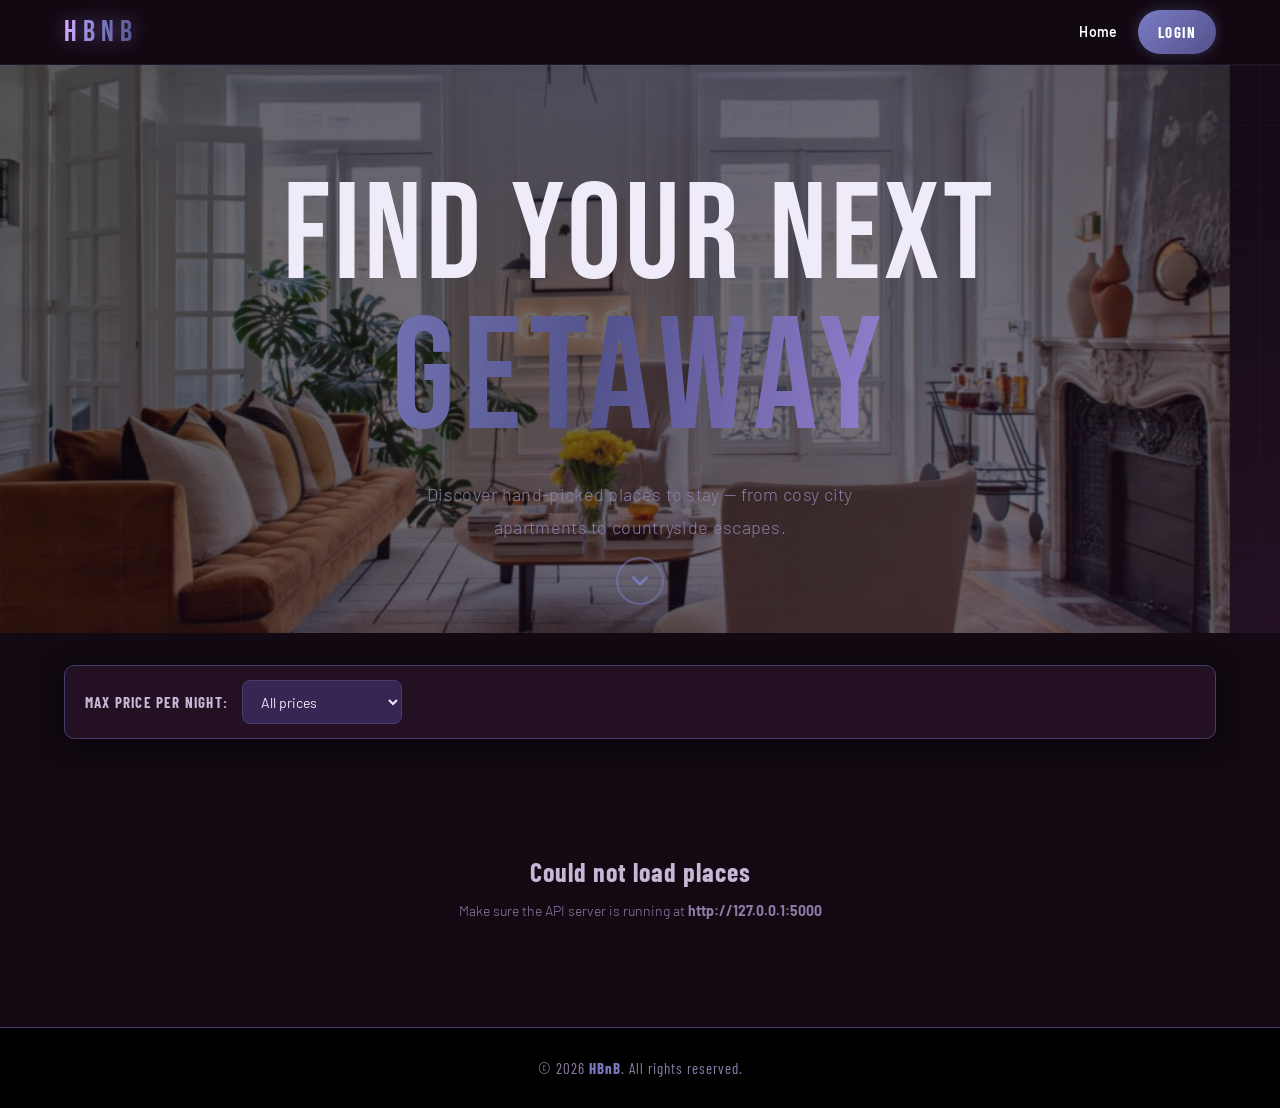
==== commit 9a1f0200: "feat: Updated a more dynamic Front End" ====
--- a/part4/front_end/index.html
+++ b/part4/front_end/index.html
@@ -5,6 +5,9 @@
     <meta name="viewport" content="width=device-width, initial-scale=1.0">
     <title>HBnB &#8211; Find your perfect place</title>
     <link rel="icon" href="icon.png" type="image/png">
+    <link rel="preconnect" href="https://fonts.googleapis.com">
+    <link rel="preconnect" href="https://fonts.gstatic.com" crossorigin>
+    <link href="https://fonts.googleapis.com/css2?family=Bebas+Neue&family=Barlow+Condensed:wght@300;400;600;700;800&family=Barlow:ital,wght@0,300;0,400;0,500;0,600;0,700;1,300&display=swap" rel="stylesheet">
     <link rel="stylesheet" href="styles.css">
 </head>
 <body>
@@ -19,6 +22,7 @@
             <nav>
                 <a href="index.html">Home</a>
                 <a href="admin.html" id="admin-link" style="display:none;">Admin Panel</a>
+                <a href="create_place.html" id="add-place-link" class="add-place-button">✦ Add my place</a>
                 <a href="login.html" id="login-link" class="login-button">Login</a>
                 <a href="#" id="logout-link" class="logout-button" style="display:none;">Logout</a>
             </nav>
@@ -31,6 +35,9 @@
             <h1 class="hero-title">Find your next <span class="hero-accent">getaway</span></h1>
             <p class="hero-sub">Discover hand-picked places to stay — from cosy city apartments to countryside escapes.</p>
         </div>
+        <button class="hero-scroll-arrow" id="hero-scroll-btn" aria-label="Scroll to places">
+            <svg xmlns="http://www.w3.org/2000/svg" viewBox="0 0 24 24" fill="none" stroke="currentColor" stroke-width="2.5" stroke-linecap="round" stroke-linejoin="round"><polyline points="6 9 12 15 18 9"></polyline></svg>
+        </button>
     </section>
 
     <main>
@@ -42,6 +49,7 @@
                     <option value="10">Up to $10</option>
                     <option value="50">Up to $50</option>
                     <option value="100">Up to $100</option>
+                    <option value="100plus">$100+</option>
                 </select>
             </section>
 
--- a/part4/front_end/styles.css
+++ b/part4/front_end/styles.css
@@ -1,42 +1,46 @@
 /* ============================================================
-   HBnB — Dark Shelf Theme
-   Inspired by: premium gallery / record-store shelf aesthetic
+   HBnB — Violet Noir Theme
+   Palette: #52528C / #453C70 / #372554 / #231123 / #120912 / #000000
+   Fonts:   Bebas Neue (display) · Barlow Condensed · Barlow
    ============================================================ */
 
 /* ---- Variables -------------------------------------------- */
 :root {
-    /* Brand */
-    --primary:       #0EA5E9;
-    --primary-dark:  #0284C7;
-    --primary-glow:  rgba(14, 165, 233, 0.18);
-    /* Danger — delete / error only */
-    --danger:        #E05252;
-    --danger-dark:   #C73E3E;
-
-    /* Dark surfaces */
-    --bg:            #0D1117;
-    --surface:       #161B27;
-    --surface-raised:#1C2333;
-    --shelf-plank:   #1E2738;
-    --shelf-edge:    #252D40;
+    /* Brand — indigo / violet */
+    --primary:        #52528C;
+    --primary-dark:   #453C70;
+    --primary-light:  #7B7BC4;
+    --primary-glow:   rgba(82, 82, 140, 0.22);
+
+    /* Danger */
+    --danger:         #E05252;
+    --danger-dark:    #C73E3E;
+
+    /* Dark surfaces — from the palette */
+    --bg:             #120912;
+    --surface:        #231123;
+    --surface-raised: #372554;
+    --shelf-plank:    #2D1A45;
+    --shelf-edge:     #453C70;
 
     /* Text on dark */
-    --text-bright:   #F0F6FC;
-    --text-dark:     #F0F6FC;
-    --text-medium:   #B0BEC5;
-    --text-light:    #8B949E;
-
-    /* Card / light elements */
-    --white:         #FFFFFF;
-    --card-bg:       #FFFFFF;
-    --border:        #DDDDDD;       /* school requirement — kept */
-    --border-dark:   #2D3748;
+    --text-bright:    #F0EBF8;
+    --text-medium:    #C4B8D6;
+    --text-light:     #8B7EA8;
+
+    /* Borders */
+    --border-dark:    #453C70;
 
     /* Shadows */
-    --shadow:        0 4px 24px rgba(0,0,0,0.45);
-    --shadow-hover:  0 20px 48px rgba(0,0,0,0.65), 0 0 28px rgba(14,165,233,0.12);
-    --radius:        10px;
-    --radius-lg:     16px;
+    --shadow:         0 4px 24px rgba(0,0,0,0.55);
+    --shadow-hover:   0 20px 48px rgba(0,0,0,0.75), 0 0 28px rgba(82,82,140,0.16);
+    --radius:         10px;
+    --radius-lg:      16px;
+
+    /* Fonts */
+    --font-display:   'Bebas Neue', 'Barlow Condensed', sans-serif;
+    --font-condensed: 'Barlow Condensed', sans-serif;
+    --font-body:      'Barlow', -apple-system, BlinkMacSystemFont, sans-serif;
 }
 
 /* ---- Reset ------------------------------------------------- */
@@ -45,8 +49,8 @@
 html { scroll-behavior: smooth; }
 
 body {
-    font-family: -apple-system, BlinkMacSystemFont, 'Segoe UI', Roboto,
-                 Helvetica, Arial, sans-serif;
+    font-family: var(--font-body);
+    font-weight: 400;
     background: var(--bg);
     color: var(--text-bright);
     line-height: 1.6;
@@ -64,10 +68,10 @@
 
 /* ---- Header ----------------------------------------------- */
 header {
-    background: rgba(13, 17, 23, 0.80);
+    background: rgba(18, 9, 18, 0.88);
     backdrop-filter: blur(24px);
     -webkit-backdrop-filter: blur(24px);
-    border-bottom: 1px solid rgba(255,255,255,0.07);
+    border-bottom: 1px solid rgba(82,82,140,0.20);
     position: sticky;
     top: 0;
     z-index: 100;
@@ -86,10 +90,14 @@
 .logo { height: 38px; width: auto; }
 
 .logo-fallback {
-    font-size: 24px;
-    font-weight: 800;
-    color: var(--primary);
-    letter-spacing: -1px;
+    font-family: var(--font-display);
+    font-size: 30px;
+    letter-spacing: 6px;
+    background: linear-gradient(90deg, #D4AAFF 0%, #7B7BC4 50%, #52528C 100%);
+    -webkit-background-clip: text;
+    -webkit-text-fill-color: transparent;
+    background-clip: text;
+    filter: drop-shadow(0 0 10px rgba(180,140,255,0.45));
 }
 
 nav {
@@ -99,29 +107,35 @@
 }
 
 nav a {
+    font-family: var(--font-body);
     font-size: 14px;
-    font-weight: 500;
-    color: var(--text-medium);
+    font-weight: 600;
+    color: #FFFFFF;
+    letter-spacing: 0.3px;
     transition: color 0.2s;
 }
 
-nav a:hover { color: var(--text-bright); }
+nav a:hover { color: var(--primary-light); }
 
 .login-button {
-    background: var(--primary) !important;
+    background: linear-gradient(135deg, #7B7BC4 0%, #52528C 100%) !important;
     color: #fff !important;
     padding: 8px 20px;
     border-radius: 22px;
-    font-weight: 600 !important;
-    font-size: 14px !important;
+    font-family: var(--font-condensed) !important;
+    font-weight: 700 !important;
+    font-size: 15px !important;
+    letter-spacing: 1.5px;
+    text-transform: uppercase;
     min-height: 44px;
     display: inline-flex;
     align-items: center;
-    transition: background 0.2s, transform 0.1s !important;
+    box-shadow: 0 0 14px rgba(123,123,196,0.35);
+    transition: opacity 0.2s, transform 0.1s !important;
 }
 
 .login-button:hover {
-    background: var(--primary-dark) !important;
+    opacity: 0.88;
     color: #fff !important;
     transform: scale(1.04);
 }
@@ -129,10 +143,13 @@
 .logout-button {
     padding: 8px 20px;
     border-radius: 22px;
-    font-weight: 600;
-    font-size: 14px;
-    border: 1.5px solid var(--border-dark);
-    color: var(--text-medium) !important;
+    font-family: var(--font-condensed);
+    font-weight: 700;
+    font-size: 15px;
+    letter-spacing: 1.5px;
+    text-transform: uppercase;
+    border: 1.5px solid rgba(255,255,255,0.50);
+    color: #ffffff !important;
     transition: border-color 0.2s, color 0.2s, background 0.2s;
     min-height: 44px;
     display: inline-flex;
@@ -140,27 +157,98 @@
 }
 
 .logout-button:hover {
-    border-color: var(--primary);
-    color: var(--primary) !important;
+    border-color: var(--primary-light);
+    color: var(--primary-light) !important;
     background: var(--primary-glow);
+}
+
+/* Add my place — shown when logged in */
+.add-place-button {
+    background: linear-gradient(135deg, #A78BFA 0%, #7B7BC4 100%) !important;
+    color: #fff !important;
+    padding: 8px 18px;
+    border-radius: 22px;
+    font-family: var(--font-condensed) !important;
+    font-weight: 700 !important;
+    font-size: 14px !important;
+    letter-spacing: 1px;
+    text-transform: uppercase;
+    min-height: 44px;
+    display: none; /* shown via JS */
+    align-items: center;
+    gap: 6px;
+    box-shadow: 0 0 16px rgba(167,139,250,0.30);
+    transition: opacity 0.2s, transform 0.1s !important;
+    white-space: nowrap;
+}
+
+.add-place-button:hover {
+    opacity: 0.88;
+    transform: scale(1.04);
+    color: #fff !important;
 }
 
 /* ---- Hero -------------------------------------------------- */
 .hero {
     position: relative;
-    padding: 100px 24px 80px;
+    padding: 110px 24px 90px;
     text-align: center;
     overflow: hidden;
-    background: linear-gradient(160deg, #0D1117 0%, #0D1B2A 60%, #091520 100%);
-}
+    background: linear-gradient(160deg, #000000 0%, #120912 45%, #231123 100%);
+}
+
+/* ---- Hero background image slideshow --------------------- */
+.hero-bg-slider {
+    position: absolute;
+    inset: 0;
+    z-index: 0;
+    overflow: hidden;
+}
+
+.hero-bg-img {
+    position: absolute;
+    inset: -8%;          /* slightly oversized so pan doesn't reveal edges */
+    width: 116%;
+    height: 116%;
+    object-fit: cover;
+    object-position: center;
+    opacity: 0;
+    transform: scale(1.08) translate(0, 0);
+    transition: opacity 2.2s ease;
+    will-change: opacity, transform;
+}
+
+.hero-bg-img.active {
+    opacity: 0.40;
+}
+
+/* Ken Burns — 3 panning directions, cycled via nth-child */
+@keyframes kb-right {
+    0%   { transform: scale(1.12) translate(-3%, 1%); }
+    100% { transform: scale(1.02) translate(3%, -1%); }
+}
+@keyframes kb-left {
+    0%   { transform: scale(1.06) translate(3%, -2%); }
+    100% { transform: scale(1.14) translate(-3%, 1%); }
+}
+@keyframes kb-up {
+    0%   { transform: scale(1.14) translate(1%, 3%); }
+    100% { transform: scale(1.04) translate(-1%, -2%); }
+}
+
+.hero-bg-img:nth-child(3n+1).active { animation: kb-right 7s ease-in-out forwards; }
+.hero-bg-img:nth-child(3n+2).active { animation: kb-left  7s ease-in-out forwards; }
+.hero-bg-img:nth-child(3n)   .active { animation: kb-up    7s ease-in-out forwards; }
+.hero-bg-img:nth-child(3n+3).active { animation: kb-up    7s ease-in-out forwards; }
 
 /* Radial ambient glow */
 .hero::before {
     content: '';
     position: absolute;
     inset: 0;
+    z-index: 1;
     background: radial-gradient(ellipse 80% 60% at 50% 0%,
-                rgba(14,165,233,0.12) 0%, transparent 70%);
+                rgba(82,82,140,0.26) 0%, transparent 70%);
     pointer-events: none;
 }
 
@@ -169,40 +257,91 @@
     content: '';
     position: absolute;
     inset: 0;
+    z-index: 2;
     background-image:
-        linear-gradient(rgba(14,165,233,0.04) 1px, transparent 1px),
-        linear-gradient(90deg, rgba(14,165,233,0.04) 1px, transparent 1px);
+        linear-gradient(rgba(82,82,140,0.07) 1px, transparent 1px),
+        linear-gradient(90deg, rgba(82,82,140,0.07) 1px, transparent 1px);
     background-size: 60px 60px;
     pointer-events: none;
 }
 
 .hero-content {
     position: relative;
-    z-index: 1;
-    max-width: 760px;
+    z-index: 3;
+    max-width: 900px;
     margin: 0 auto;
 }
 
 .hero-title {
-    font-size: clamp(36px, 6vw, 68px);
-    font-weight: 800;
-    line-height: 1.08;
-    letter-spacing: -2px;
-    color: var(--text-bright);
-    margin-bottom: 18px;
+    font-family: var(--font-display);
+    font-size: clamp(72px, 13vw, 136px);
+    font-weight: 400; /* Bebas Neue is inherently bold */
+    line-height: 0.92;
+    letter-spacing: 4px;
+    color: var(--text-bright);
+    text-transform: uppercase;
+    margin-bottom: 12px;
 }
 
 .hero-accent {
-    color: var(--primary);
-    position: relative;
+    display: block;
+    font-family: var(--font-display);
+    font-size: clamp(82px, 15vw, 160px);
+    letter-spacing: 8px;
+    line-height: 1;
+    background: linear-gradient(100deg, #9090D4 0%, #52528C 45%, #C4A0FF 100%);
+    -webkit-background-clip: text;
+    -webkit-text-fill-color: transparent;
+    background-clip: text;
 }
 
 .hero-sub {
+    font-family: var(--font-body);
     font-size: clamp(15px, 2vw, 18px);
+    font-weight: 300;
     color: var(--text-light);
     max-width: 480px;
-    margin: 0 auto 36px;
-    line-height: 1.7;
+    margin: 18px auto 0;
+    line-height: 1.8;
+    letter-spacing: 0.3px;
+}
+
+/* ---- Hero scroll arrow ------------------------------------ */
+.hero-scroll-arrow {
+    position: absolute;
+    bottom: 28px;
+    left: 50%;
+    transform: translateX(-50%);
+    z-index: 4;
+    background: transparent;
+    border: 2px solid rgba(123, 123, 196, 0.55);
+    border-radius: 50%;
+    width: 48px;
+    height: 48px;
+    display: flex;
+    align-items: center;
+    justify-content: center;
+    cursor: pointer;
+    color: var(--primary-light);
+    transition: border-color 0.2s, color 0.2s, background 0.2s;
+    animation: hero-arrow-bounce 2s ease-in-out infinite;
+}
+
+.hero-scroll-arrow:hover {
+    background: rgba(82, 82, 140, 0.25);
+    border-color: var(--primary-light);
+    color: #fff;
+    animation: none;
+}
+
+.hero-scroll-arrow svg {
+    width: 26px;
+    height: 26px;
+}
+
+@keyframes hero-arrow-bounce {
+    0%, 100% { transform: translateX(-50%) translateY(0); }
+    50%       { transform: translateX(-50%) translateY(8px); }
 }
 
 /* ---- Main -------------------------------------------------- */
@@ -231,9 +370,12 @@
 }
 
 .filters label {
-    font-weight: 600;
+    font-family: var(--font-condensed);
+    font-weight: 700;
+    font-size: 15px;
+    letter-spacing: 1.2px;
+    text-transform: uppercase;
     color: var(--text-medium);
-    font-size: 14px;
     white-space: nowrap;
 }
 
@@ -241,20 +383,20 @@
     padding: 8px 14px;
     border: 1px solid var(--border-dark);
     border-radius: 8px;
+    font-family: var(--font-body);
     font-size: 14px;
     color: var(--text-bright);
     background: var(--surface-raised);
     cursor: pointer;
     outline: none;
     transition: border-color 0.2s, box-shadow 0.2s;
-    font-family: inherit;
     min-width: 160px;
     min-height: 44px;
 }
 
 .filters select:focus {
-    border-color: var(--primary);
-    box-shadow: 0 0 0 3px rgba(14,165,233,0.18);
+    border-color: var(--primary-light);
+    box-shadow: 0 0 0 3px var(--primary-glow);
 }
 
 /* ---- Shelf layout ----------------------------------------- */
@@ -272,21 +414,21 @@
     left: 4px;
     right: 4px;
     height: 12px;
-    background: linear-gradient(180deg, var(--shelf-plank) 0%, #131A28 100%);
+    background: linear-gradient(180deg, var(--shelf-plank) 0%, #0D0615 100%);
     border-radius: 0 0 8px 8px;
-    box-shadow: 0 6px 24px rgba(0,0,0,0.7), 0 2px 4px rgba(0,0,0,0.9);
-}
-
-/* Shelf label */
+    box-shadow: 0 6px 24px rgba(0,0,0,0.85), 0 2px 4px rgba(0,0,0,0.95);
+}
+
 .shelf-label {
+    font-family: var(--font-condensed);
     font-size: 11px;
     font-weight: 700;
-    letter-spacing: 2px;
+    letter-spacing: 3px;
     text-transform: uppercase;
     color: var(--text-light);
     margin-bottom: 4px;
     padding-left: 24px;
-    opacity: 0.6;
+    opacity: 0.5;
 }
 
 .shelf-row-cards {
@@ -295,17 +437,17 @@
 }
 
 /* ---- Place card ------------------------------------------- */
-/* Required school values are preserved exactly */
+/* Required school values preserved exactly */
 .place-card {
-    background: #0D1B2A;
+    background: #1A0E2A;
     border: 1px solid var(--border-dark); /* required */
-    border-radius: 10px;              /* required */
-    padding: 10px;                    /* required */
-    margin: 20px;                     /* required */
+    border-radius: 10px;                   /* required */
+    padding: 10px;                         /* required */
+    margin: 20px;                          /* required */
     box-shadow:
-        0 8px 24px rgba(0,0,0,0.5),
-        0 2px 6px rgba(0,0,0,0.7),
-        0 -1px 0 rgba(255,255,255,0.06) inset;
+        0 8px 24px rgba(0,0,0,0.6),
+        0 2px 6px rgba(0,0,0,0.8),
+        0 -1px 0 rgba(82,82,140,0.10) inset;
     transition:
         transform 0.32s cubic-bezier(0.34,1.56,0.64,1),
         box-shadow 0.3s ease;
@@ -317,16 +459,16 @@
 .place-card:hover {
     transform: translateY(-14px) scale(1.025);
     box-shadow:
-        0 28px 56px rgba(0,0,0,0.7),
-        0 0 32px rgba(14,165,233,0.14),
-        0 -1px 0 rgba(255,255,255,0.1) inset;
+        0 28px 56px rgba(0,0,0,0.75),
+        0 0 40px rgba(82,82,140,0.20),
+        0 -1px 0 rgba(123,123,196,0.14) inset;
 }
 
 .place-card-img {
     width: 100%;
     height: 190px;
     border-radius: 8px;
-    background: linear-gradient(135deg, #E0F2FE 0%, #BAE6FD 50%, #7DD3FC 100%);
+    background: linear-gradient(135deg, #231123 0%, #372554 50%, #52528C 100%);
     display: flex;
     align-items: center;
     justify-content: center;
@@ -344,8 +486,10 @@
 }
 
 .place-card h3 {
-    font-size: 16px;
-    font-weight: 700;
+    font-family: var(--font-condensed);
+    font-size: 20px;
+    font-weight: 700;
+    letter-spacing: 0.5px;
     color: var(--text-bright);
     margin-bottom: 6px;
     white-space: nowrap;
@@ -354,15 +498,17 @@
 }
 
 .place-card .price {
+    font-family: var(--font-body);
     font-size: 14px;
+    font-weight: 300;
     color: var(--text-medium);
     margin-bottom: 16px;
     flex: 1;
 }
 
 .place-card .price strong {
-    color: var(--text-bright);
-    font-weight: 700;
+    font-weight: 700;
+    color: var(--primary-light);
 }
 
 .details-button {
@@ -371,13 +517,15 @@
     color: #fff;
     padding: 10px 0;
     border-radius: 8px;
-    font-weight: 600;
-    font-size: 14px;
+    font-family: var(--font-condensed);
+    font-weight: 700;
+    font-size: 16px;
+    letter-spacing: 2px;
+    text-transform: uppercase;
     text-align: center;
     transition: background 0.2s, transform 0.1s;
     border: none;
     cursor: pointer;
-    font-family: inherit;
     width: 100%;
     margin-top: auto;
     min-height: 44px;
@@ -397,18 +545,23 @@
     border-radius: var(--radius-lg);
     padding: 44px 40px;
     border: 1px solid var(--border-dark);
-    box-shadow: 0 24px 64px rgba(0,0,0,0.5), 0 0 0 1px rgba(255,255,255,0.04) inset;
+    box-shadow: 0 24px 64px rgba(0,0,0,0.6), 0 0 0 1px rgba(82,82,140,0.08) inset;
 }
 
 .auth-container h1 {
-    font-size: 26px;
-    font-weight: 700;
+    font-family: var(--font-condensed);
+    font-size: 36px;
+    font-weight: 800;
+    letter-spacing: 2px;
+    text-transform: uppercase;
     color: var(--text-bright);
     margin-bottom: 6px;
     text-align: center;
 }
 
 .subtitle {
+    font-family: var(--font-body);
+    font-weight: 300;
     color: var(--text-light);
     font-size: 14px;
     text-align: center;
@@ -419,12 +572,13 @@
 
 .form-group label {
     display: block;
-    font-size: 12px;
-    font-weight: 700;
+    font-family: var(--font-condensed);
+    font-size: 13px;
+    font-weight: 700;
+    letter-spacing: 1.2px;
+    text-transform: uppercase;
     color: var(--text-medium);
     margin-bottom: 6px;
-    text-transform: uppercase;
-    letter-spacing: 0.6px;
 }
 
 .form-group input,
@@ -434,25 +588,49 @@
     padding: 12px 16px;
     border: 1px solid var(--border-dark);
     border-radius: 8px;
+    font-family: var(--font-body);
     font-size: 16px;
+    font-weight: 400;
     color: var(--text-bright);
     background: var(--surface-raised);
     outline: none;
     transition: border-color 0.2s, box-shadow 0.2s;
-    font-family: inherit;
 }
 
 .form-group input::placeholder,
 .form-group textarea::placeholder {
     color: var(--text-light);
     opacity: 0.7;
+    font-weight: 300;
+}
+
+/* Review form & add-review placeholder — always bright */
+.add-review .form-group input::placeholder,
+.add-review .form-group textarea::placeholder,
+#review-text::placeholder {
+    color: rgba(255, 255, 255, 0.55);
+    opacity: 1;
+}
+
+/* Admin form placeholders — always white */
+.admin-form .form-group input::placeholder,
+.admin-form .form-group textarea::placeholder,
+.admin-form .form-group select::placeholder {
+    color: rgba(255, 255, 255, 0.55);
+    opacity: 1;
+}
+
+/* Edit-row inline inputs placeholder */
+.edit-row input::placeholder {
+    color: rgba(255, 255, 255, 0.45);
+    opacity: 1;
 }
 
 .form-group input:focus,
 .form-group textarea:focus,
 .form-group select:focus {
-    border-color: var(--primary);
-    box-shadow: 0 0 0 3px rgba(14,165,233,0.18);
+    border-color: var(--primary-light);
+    box-shadow: 0 0 0 3px var(--primary-glow);
 }
 
 .form-group textarea {
@@ -467,11 +645,13 @@
     color: #fff;
     border: none;
     border-radius: 8px;
-    font-size: 16px;
-    font-weight: 700;
+    font-family: var(--font-condensed);
+    font-size: 18px;
+    font-weight: 700;
+    letter-spacing: 2.5px;
+    text-transform: uppercase;
     cursor: pointer;
     transition: background 0.2s, transform 0.1s;
-    font-family: inherit;
     margin-top: 4px;
     min-height: 44px;
 }
@@ -481,6 +661,7 @@
 
 /* ---- Messages --------------------------------------------- */
 .error-message {
+    font-family: var(--font-body);
     font-size: 14px;
     text-align: center;
     margin-top: 14px;
@@ -493,14 +674,14 @@
 
 .error-message.error {
     color: var(--danger);
-    background: rgba(224,82,82,0.1);
+    background: rgba(224,82,82,0.10);
     border: 1px solid rgba(224,82,82,0.25);
 }
 
 .error-message.success {
-    color: #4ADE80;
-    background: rgba(74,222,128,0.08);
-    border: 1px solid rgba(74,222,128,0.2);
+    color: #C4A0FF;
+    background: rgba(167,139,250,0.08);
+    border: 1px solid rgba(167,139,250,0.20);
 }
 
 /* ---- Place details page ----------------------------------- */
@@ -514,16 +695,19 @@
 }
 
 .place-hero {
-    background: linear-gradient(135deg, #0D1B2A 0%, #0A2540 50%, #0EA5E9 100%);
+    background: linear-gradient(135deg, #120912 0%, #231123 55%, #372554 100%);
     padding: 52px 44px;
     color: #fff;
 }
 
 .place-hero h1 {
-    font-size: 34px;
+    font-family: var(--font-condensed);
+    font-size: clamp(28px, 5vw, 44px);
     font-weight: 800;
+    letter-spacing: 1.5px;
+    text-transform: uppercase;
     margin-bottom: 14px;
-    line-height: 1.2;
+    line-height: 1.1;
 }
 
 .place-meta {
@@ -533,16 +717,23 @@
     flex-wrap: wrap;
 }
 
-.meta-item { font-size: 15px; opacity: 0.85; }
+.meta-item {
+    font-family: var(--font-body);
+    font-size: 15px;
+    font-weight: 300;
+    opacity: 0.85;
+}
 
 .price-tag {
-    font-size: 20px;
-    font-weight: 700;
-    background: rgba(255,255,255,0.15);
+    font-family: var(--font-condensed);
+    font-size: 22px;
+    font-weight: 700;
+    letter-spacing: 1px;
+    background: rgba(82,82,140,0.28);
     padding: 6px 18px;
     border-radius: 22px;
     backdrop-filter: blur(8px);
-    border: 1px solid rgba(255,255,255,0.2);
+    border: 1px solid rgba(123,123,196,0.30);
 }
 
 .place-detail-image {
@@ -561,8 +752,11 @@
 .place-info { padding: 36px 44px; }
 
 .place-info h2 {
-    font-size: 20px;
-    font-weight: 700;
+    font-family: var(--font-condensed);
+    font-size: 22px;
+    font-weight: 700;
+    letter-spacing: 1.2px;
+    text-transform: uppercase;
     color: var(--text-bright);
     margin-bottom: 14px;
     padding-bottom: 10px;
@@ -570,9 +764,11 @@
 }
 
 .place-description {
+    font-family: var(--font-body);
+    font-weight: 300;
     color: var(--text-medium);
     font-size: 15px;
-    line-height: 1.8;
+    line-height: 1.9;
     margin-bottom: 28px;
 }
 
@@ -596,13 +792,27 @@
     display: flex;
     align-items: center;
     justify-content: center;
-    font-size: 22px;
+    font-family: var(--font-condensed);
+    font-size: 24px;
     font-weight: 700;
     flex-shrink: 0;
 }
 
-.host-info h3 { font-size: 16px; font-weight: 600; color: var(--text-bright); margin-bottom: 2px; }
-.host-info p  { font-size: 13px; color: var(--text-light); }
+.host-info h3 {
+    font-family: var(--font-condensed);
+    font-size: 18px;
+    font-weight: 600;
+    letter-spacing: 0.5px;
+    color: var(--text-bright);
+    margin-bottom: 2px;
+}
+
+.host-info p {
+    font-family: var(--font-body);
+    font-weight: 300;
+    font-size: 13px;
+    color: var(--text-light);
+}
 
 .amenities-list {
     display: flex;
@@ -616,17 +826,22 @@
     border: 1px solid var(--border-dark);
     padding: 6px 16px;
     border-radius: 22px;
-    font-size: 13px;
+    font-family: var(--font-condensed);
+    font-size: 14px;
+    font-weight: 600;
+    letter-spacing: 0.5px;
     color: var(--text-medium);
-    font-weight: 500;
 }
 
 /* ---- Reviews --------------------------------------------- */
 .reviews-section { margin-bottom: 32px; }
 
 .reviews-section > h2 {
-    font-size: 22px;
-    font-weight: 700;
+    font-family: var(--font-condensed);
+    font-size: 28px;
+    font-weight: 700;
+    letter-spacing: 1.5px;
+    text-transform: uppercase;
     color: var(--text-bright);
     margin-bottom: 20px;
 }
@@ -634,10 +849,11 @@
 .review-card {
     background: var(--surface);
     border: 1px solid var(--border-dark); /* required */
-    border-radius: 10px;             /* required */
-    padding: 10px;                   /* required */
-    margin: 20px;                    /* required */
+    border-radius: 10px;                   /* required */
+    padding: 10px;                         /* required */
+    margin: 20px;                          /* required */
     margin-left: 0;
+    margin-right: 0;
     box-shadow: var(--shadow);
 }
 
@@ -650,11 +866,31 @@
     gap: 8px;
 }
 
-.reviewer-name { font-weight: 600; color: var(--text-bright); font-size: 15px; }
-.review-stars  { color: #FFB400; font-size: 18px; letter-spacing: 2px; }
-.review-text   { color: var(--text-medium); font-size: 14px; line-height: 1.7; }
-
-.no-reviews { color: var(--text-light); font-style: italic; padding: 20px 0; }
+.reviewer-name {
+    font-family: var(--font-condensed);
+    font-weight: 600;
+    font-size: 17px;
+    letter-spacing: 0.5px;
+    color: var(--text-bright);
+}
+
+.review-stars  { color: #F59E0B; font-size: 18px; letter-spacing: 2px; }
+
+.review-text {
+    font-family: var(--font-body);
+    font-weight: 300;
+    color: var(--text-medium);
+    font-size: 14px;
+    line-height: 1.8;
+}
+
+.no-reviews {
+    font-family: var(--font-body);
+    font-weight: 300;
+    color: var(--text-light);
+    font-style: italic;
+    padding: 20px 0;
+}
 
 /* ---- Add review ------------------------------------------ */
 .add-review {
@@ -667,8 +903,11 @@
 }
 
 .add-review h2 {
-    font-size: 22px;
-    font-weight: 700;
+    font-family: var(--font-condensed);
+    font-size: 28px;
+    font-weight: 700;
+    letter-spacing: 1.5px;
+    text-transform: uppercase;
     color: var(--text-bright);
     margin-bottom: 28px;
 }
@@ -679,6 +918,8 @@
 .loading {
     text-align: center;
     padding: 72px 24px;
+    font-family: var(--font-body);
+    font-weight: 300;
     color: var(--text-light);
     font-size: 16px;
     grid-column: 1 / -1;
@@ -689,7 +930,7 @@
     display: inline-block;
     width: 18px; height: 18px;
     border: 2px solid var(--border-dark);
-    border-top-color: var(--primary);
+    border-top-color: var(--primary-light);
     border-radius: 50%;
     animation: spin 0.75s linear infinite;
     margin-left: 10px;
@@ -703,54 +944,74 @@
     grid-column: 1 / -1;
 }
 
-.empty-state h3 { font-size: 20px; font-weight: 600; margin-bottom: 8px; color: var(--text-medium); }
-.empty-state p  { font-size: 14px; }
-.empty-state a  { color: var(--primary); font-weight: 500; }
+.empty-state h3 {
+    font-family: var(--font-condensed);
+    font-size: 26px;
+    font-weight: 700;
+    letter-spacing: 1px;
+    margin-bottom: 8px;
+    color: var(--text-medium);
+}
+
+.empty-state p  { font-size: 14px; font-weight: 300; }
+.empty-state a  { color: var(--primary-light); font-weight: 600; }
 
 /* ---- Footer ---------------------------------------------- */
 footer {
-    background: #080C12;
+    background: #000000;
     border-top: 1px solid var(--border-dark);
     color: var(--text-light);
     text-align: center;
     padding: 28px 24px;
-    font-size: 14px;
+    font-family: var(--font-condensed);
+    font-size: 15px;
+    letter-spacing: 1px;
     margin-top: auto;
 }
 
-footer strong { color: var(--text-medium); }
+footer strong { color: var(--primary-light); }
 
 /* ---- Admin panel ----------------------------------------- */
 .admin-header { margin-bottom: 32px; }
 
 .admin-header h1 {
-    font-size: 28px;
-    font-weight: 800;
+    font-family: var(--font-display);
+    font-size: clamp(36px, 5vw, 52px);
+    letter-spacing: 3px;
     color: var(--text-bright);
     margin-bottom: 4px;
 }
 
-.admin-header p { color: var(--text-light); font-size: 14px; }
+.admin-header p {
+    font-family: var(--font-body);
+    font-weight: 300;
+    color: var(--text-light);
+    font-size: 14px;
+}
 
 .admin-grid {
     display: grid;
-    grid-template-columns: 1fr 1fr;
+    grid-template-columns: minmax(260px, 360px) 1fr;
     gap: 24px;
     margin-bottom: 32px;
+    align-items: start;
 }
 
 .admin-section {
     background: var(--surface);
     border-radius: var(--radius-lg);
-    padding: 32px;
+    padding: 28px 28px 20px;
     border: 1px solid var(--border-dark);
     box-shadow: var(--shadow);
     margin-bottom: 32px;
 }
 
 .admin-section h2 {
-    font-size: 18px;
-    font-weight: 700;
+    font-family: var(--font-condensed);
+    font-size: 20px;
+    font-weight: 700;
+    letter-spacing: 1.5px;
+    text-transform: uppercase;
     color: var(--text-bright);
     margin-bottom: 22px;
     padding-bottom: 12px;
@@ -774,11 +1035,12 @@
 
 .admin-table th {
     text-align: left;
-    font-size: 11px;
-    font-weight: 700;
+    font-family: var(--font-condensed);
+    font-size: 12px;
+    font-weight: 700;
+    letter-spacing: 1.2px;
     color: var(--text-light);
     text-transform: uppercase;
-    letter-spacing: 0.5px;
     padding: 8px 10px;
     border-bottom: 1px solid var(--border-dark);
     white-space: nowrap;
@@ -786,8 +1048,10 @@
 
 .admin-table td {
     padding: 11px 10px;
-    border-bottom: 1px solid rgba(45,55,72,0.5);
+    border-bottom: 1px solid rgba(69,60,112,0.40);
+    font-family: var(--font-body);
     font-size: 13px;
+    font-weight: 400;
     color: var(--text-medium);
     vertical-align: middle;
 }
@@ -795,15 +1059,15 @@
 .admin-table tr:last-child td { border-bottom: none; }
 .admin-table tr:hover td { background: var(--surface-raised); }
 
-.edit-row td { background: rgba(14,165,233,0.04) !important; }
+.edit-row td { background: rgba(82,82,140,0.06) !important; }
 
 .edit-row input {
     width: 100%;
     padding: 5px 9px;
     border: 1px solid var(--border-dark);
     border-radius: 6px;
+    font-family: var(--font-body);
     font-size: 13px;
-    font-family: inherit;
     outline: none;
     background: var(--surface-raised);
     color: var(--text-bright);
@@ -811,18 +1075,19 @@
 }
 
 .edit-row input:focus {
-    border-color: var(--primary);
-    box-shadow: 0 0 0 3px rgba(14,165,233,0.18);
+    border-color: var(--primary-light);
+    box-shadow: 0 0 0 3px var(--primary-glow);
 }
 
 .btn-sm {
     padding: 5px 12px;
     border-radius: 6px;
-    font-size: 12px;
-    font-weight: 600;
+    font-family: var(--font-condensed);
+    font-size: 13px;
+    font-weight: 700;
+    letter-spacing: 0.5px;
     cursor: pointer;
     border: none;
-    font-family: inherit;
     transition: opacity 0.2s, transform 0.1s;
     min-height: 30px;
     white-space: nowrap;
@@ -831,23 +1096,24 @@
 .btn-sm:hover  { opacity: 0.82; }
 .btn-sm:active { transform: scale(0.97); }
 
-.btn-edit   { background: rgba(14,165,233,0.12); color: var(--primary); }
-.btn-save   { background: rgba(74,222,128,0.1);  color: #4ADE80; }
-.btn-cancel { background: var(--surface-raised); color: var(--text-medium); }
-.btn-delete { background: rgba(224,82,82,0.12);  color: var(--danger); }
+.btn-edit   { background: rgba(99,102,241,0.18); color: #818CF8; border: 1px solid rgba(99,102,241,0.30); }
+.btn-save   { background: rgba(52,211,153,0.15); color: #34D399; border: 1px solid rgba(52,211,153,0.30); }
+.btn-cancel { background: var(--surface-raised); color: var(--text-medium); border: 1px solid var(--border-dark); }
+.btn-delete { background: rgba(248,113,113,0.15); color: #F87171; border: 1px solid rgba(248,113,113,0.30); }
 
 .badge {
     display: inline-block;
     padding: 2px 9px;
     border-radius: 12px;
-    font-size: 11px;
-    font-weight: 700;
-    text-transform: uppercase;
-    letter-spacing: 0.3px;
-}
-
-.badge-admin { background: rgba(14,165,233,0.12); color: var(--primary); }
-.badge-user  { background: rgba(74,222,128,0.1);  color: #4ADE80; }
+    font-family: var(--font-condensed);
+    font-size: 12px;
+    font-weight: 700;
+    text-transform: uppercase;
+    letter-spacing: 0.5px;
+}
+
+.badge-admin { background: rgba(139,92,246,0.22); color: #A78BFA; border: 1px solid rgba(139,92,246,0.35); }
+.badge-user  { background: rgba(52,211,153,0.15); color: #34D399; border: 1px solid rgba(52,211,153,0.30); }
 
 .btn-danger {
     background: var(--danger);
@@ -855,11 +1121,13 @@
     padding: 9px 18px;
     border-radius: 8px;
     border: none;
-    font-size: 14px;
-    font-weight: 600;
+    font-family: var(--font-condensed);
+    font-size: 15px;
+    font-weight: 700;
+    letter-spacing: 1px;
+    text-transform: uppercase;
     cursor: pointer;
     transition: background 0.2s;
-    font-family: inherit;
     min-height: 40px;
 }
 
@@ -875,19 +1143,125 @@
 }
 
 #admin-link {
-    background: rgba(14,165,233,0.12);
-    color: var(--primary) !important;
+    background: linear-gradient(135deg, #F59E0B 0%, #D97706 100%);
+    color: #000 !important;
     padding: 5px 14px;
     border-radius: 22px;
-    font-weight: 700 !important;
-    font-size: 12px !important;
-    text-transform: uppercase;
-    letter-spacing: 0.4px;
+    font-family: var(--font-condensed) !important;
+    font-weight: 800 !important;
+    font-size: 13px !important;
+    text-transform: uppercase;
+    letter-spacing: 1px;
+    box-shadow: 0 0 10px rgba(245,158,11,0.40);
 }
 
 #admin-link:hover {
-    background: var(--primary);
-    color: #fff !important;
+    opacity: 0.88;
+    color: #000 !important;
+}
+
+/* ---- Scroll fade animations (bidirectional) -------------- */
+.scroll-fade {
+    opacity: 0;
+    transform: translateY(44px) scale(0.97);
+    transition: opacity 0.38s cubic-bezier(0.22, 1, 0.36, 1),
+                transform 0.38s cubic-bezier(0.22, 1, 0.36, 1);
+    will-change: opacity, transform;
+}
+
+.scroll-fade.visible {
+    opacity: 1;
+    transform: translateY(0) scale(1);
+}
+
+/* ---- Place page two-column grid -------------------------- */
+.place-page-grid {
+    display: grid;
+    grid-template-columns: 1fr 300px;
+    gap: 32px;
+    align-items: start;
+    max-width: 1200px;
+    margin: 0 auto;
+    padding: 32px 24px;
+}
+
+.place-main-col { min-width: 0; }
+
+/* ---- Suggestions sidebar --------------------------------- */
+.suggestions-sidebar {
+    position: sticky;
+    top: 80px;
+}
+
+.suggestions-sidebar > h2 {
+    font-family: var(--font-condensed);
+    font-size: 20px;
+    font-weight: 700;
+    letter-spacing: 1.5px;
+    text-transform: uppercase;
+    color: var(--text-bright);
+    margin-bottom: 16px;
+    padding-bottom: 10px;
+    border-bottom: 1px solid var(--border-dark);
+}
+
+.suggestion-card {
+    display: flex;
+    gap: 12px;
+    align-items: center;
+    padding: 12px;
+    background: var(--surface);
+    border: 1px solid var(--border-dark);
+    border-radius: var(--radius);
+    margin-bottom: 12px;
+    transition: background 0.2s, transform 0.2s, border-color 0.2s;
+    cursor: pointer;
+}
+
+.suggestion-card:hover {
+    background: var(--surface-raised);
+    border-color: var(--primary);
+    transform: translateX(4px);
+}
+
+.suggestion-img {
+    width: 64px;
+    height: 64px;
+    border-radius: 8px;
+    overflow: hidden;
+    flex-shrink: 0;
+    background: linear-gradient(135deg, #231123, #372554);
+    display: flex;
+    align-items: center;
+    justify-content: center;
+    font-size: 28px;
+}
+
+.suggestion-img img {
+    width: 100%;
+    height: 100%;
+    object-fit: cover;
+    display: block;
+}
+
+.suggestion-info { flex: 1; min-width: 0; }
+
+.suggestion-title {
+    font-family: var(--font-condensed);
+    font-size: 15px;
+    font-weight: 700;
+    color: var(--text-bright);
+    white-space: nowrap;
+    overflow: hidden;
+    text-overflow: ellipsis;
+    margin-bottom: 2px;
+}
+
+.suggestion-price {
+    font-family: var(--font-body);
+    font-size: 13px;
+    font-weight: 300;
+    color: var(--primary-light);
 }
 
 /* ---- Responsive ------------------------------------------ */
@@ -899,40 +1273,57 @@
     .shelf-row-cards { grid-template-columns: repeat(3, 1fr); }
 }
 
+/* ── 1023 px ─────────────────────────────────────────────── */
 @media (max-width: 1023px) {
-    .header-container { padding: 0 20px; }
+    /* Header */
+    .header-container { padding: 0 20px; height: 60px; }
+    .logo { height: 34px; }
+    .logo-fallback { font-size: 26px; letter-spacing: 4px; }
+    nav { gap: 16px; }
+    .login-button, .logout-button, .add-place-button {
+        font-size: 13px !important;
+        padding: 6px 16px !important;
+        min-height: 38px !important;
+        letter-spacing: 1px !important;
+    }
+    /* Layout */
     .main-inner { padding: 24px 20px; }
     .shelf-row-cards { grid-template-columns: repeat(2, 1fr); }
     .place-hero { padding: 44px 36px; }
     .place-info { padding: 32px 36px; }
     .admin-grid { grid-template-columns: 1fr; gap: 0; }
-}
-
+    .place-page-grid { grid-template-columns: 1fr; padding: 24px 20px; }
+    .suggestions-sidebar { display: none; }
+}
+
+/* ── 767 px ──────────────────────────────────────────────── */
 @media (max-width: 767px) {
-    .header-container { padding: 0 16px; height: 58px; }
-    .logo { height: 32px; }
-    nav { gap: 12px; }
-    nav a:not(.login-button):not(.logout-button) { font-size: 13px; }
-
+    /* Header */
+    .header-container { padding: 0 14px; height: 52px; }
+    .logo { height: 28px; }
+    .logo-fallback { font-size: 22px; letter-spacing: 3px; }
+    nav { gap: 10px; }
+    nav a:not(.login-button):not(.logout-button):not(.add-place-button) { font-size: 12px; }
+    .login-button, .logout-button, .add-place-button {
+        font-size: 11px !important;
+        padding: 5px 12px !important;
+        min-height: 32px !important;
+        letter-spacing: 0.6px !important;
+        border-radius: 18px !important;
+    }
+    /* Layout */
     .main-inner { padding: 20px 16px; }
-
     .hero { padding: 72px 16px 56px; }
-    .hero-title { letter-spacing: -1px; }
-
-    .filters {
-        flex-direction: column;
-        align-items: flex-start;
-        gap: 10px;
-        padding: 14px 16px;
-    }
+    .hero-title { letter-spacing: 2px; }
+    .hero-accent { letter-spacing: 4px; }
+    .filters { flex-direction: column; align-items: flex-start; gap: 10px; padding: 14px 16px; }
     .filters select { width: 100%; min-width: unset; font-size: 16px; }
-
     .shelf-row-cards { grid-template-columns: repeat(2, 1fr); }
-
     .place-card { margin: 8px; }
     .review-card { margin: 10px 0; }
+    .place-page-grid { padding: 20px 16px; }
     .place-hero { padding: 32px 24px; }
-    .place-hero h1 { font-size: 26px; }
+    .place-hero h1 { font-size: 28px; }
     .place-info { padding: 24px; }
     .place-info h2 { font-size: 18px; }
     .admin-section { padding: 20px 16px; }
@@ -941,7 +1332,21 @@
     .auth-container { margin: 32px 16px; padding: 32px 24px; }
 }
 
+/* ── 639 px ──────────────────────────────────────────────── */
 @media (max-width: 639px) {
+    /* Header */
+    .header-container { height: 46px; padding: 0 12px; }
+    .logo { height: 24px; }
+    .logo-fallback { font-size: 18px; letter-spacing: 2px; }
+    nav { gap: 8px; }
+    .login-button, .logout-button, .add-place-button {
+        font-size: 10px !important;
+        padding: 4px 9px !important;
+        min-height: 28px !important;
+        letter-spacing: 0.3px !important;
+        border-radius: 14px !important;
+    }
+    /* Layout */
     .shelf-row-cards { grid-template-columns: 1fr; }
     .place-card { margin: 8px 0; }
     .form-group input,
@@ -949,21 +1354,48 @@
     .form-group select,
     .filters select { font-size: 16px; }
     .place-meta { flex-direction: column; align-items: flex-start; gap: 10px; }
-    .price-tag { font-size: 17px; }
-}
-
+    .price-tag { font-size: 18px; }
+}
+
+/* ── 479 px ──────────────────────────────────────────────── */
 @media (max-width: 479px) {
-    nav a:not(.login-button):not(.logout-button) { display: none; }
-    .login-button, .logout-button { padding: 8px 14px; }
+    /* Header */
+    .header-container { height: 42px; padding: 0 10px; }
+    .logo { height: 20px; }
+    .logo-fallback { font-size: 16px; letter-spacing: 1px; }
+    nav { gap: 6px; }
+    nav a:not(.login-button):not(.logout-button):not(.add-place-button) { display: none; }
+    .login-button, .logout-button, .add-place-button {
+        font-size: 9px !important;
+        padding: 3px 7px !important;
+        min-height: 24px !important;
+        letter-spacing: 0 !important;
+        border-radius: 12px !important;
+        box-shadow: none !important;
+    }
+    /* Layout */
     .main-inner { padding: 16px 12px; }
     .hero { padding: 56px 12px 44px; }
     .place-hero { padding: 24px 16px; }
     .place-hero h1 { font-size: 22px; }
     .place-info { padding: 18px 16px; }
     .auth-container { margin: 16px 12px; padding: 24px 18px; border-radius: var(--radius); }
-    .auth-container h1 { font-size: 22px; }
-    .btn-primary { font-size: 15px; padding: 13px; }
+    .auth-container h1 { font-size: 28px; }
+    .btn-primary { font-size: 16px; padding: 13px; }
     footer { padding: 20px 16px; font-size: 13px; }
-    .admin-header h1 { font-size: 22px; }
+    .admin-header h1 { font-size: 32px; }
     .admin-form-row { grid-template-columns: 1fr; }
 }
+
+/* ── 360 px ──────────────────────────────────────────────── */
+@media (max-width: 360px) {
+    .header-container { height: 38px; padding: 0 8px; }
+    .logo { height: 18px; }
+    .logo-fallback { font-size: 14px; letter-spacing: 0px; }
+    nav { gap: 4px; }
+    .login-button, .logout-button, .add-place-button {
+        font-size: 8px !important;
+        padding: 3px 6px !important;
+        min-height: 22px !important;
+    }
+}
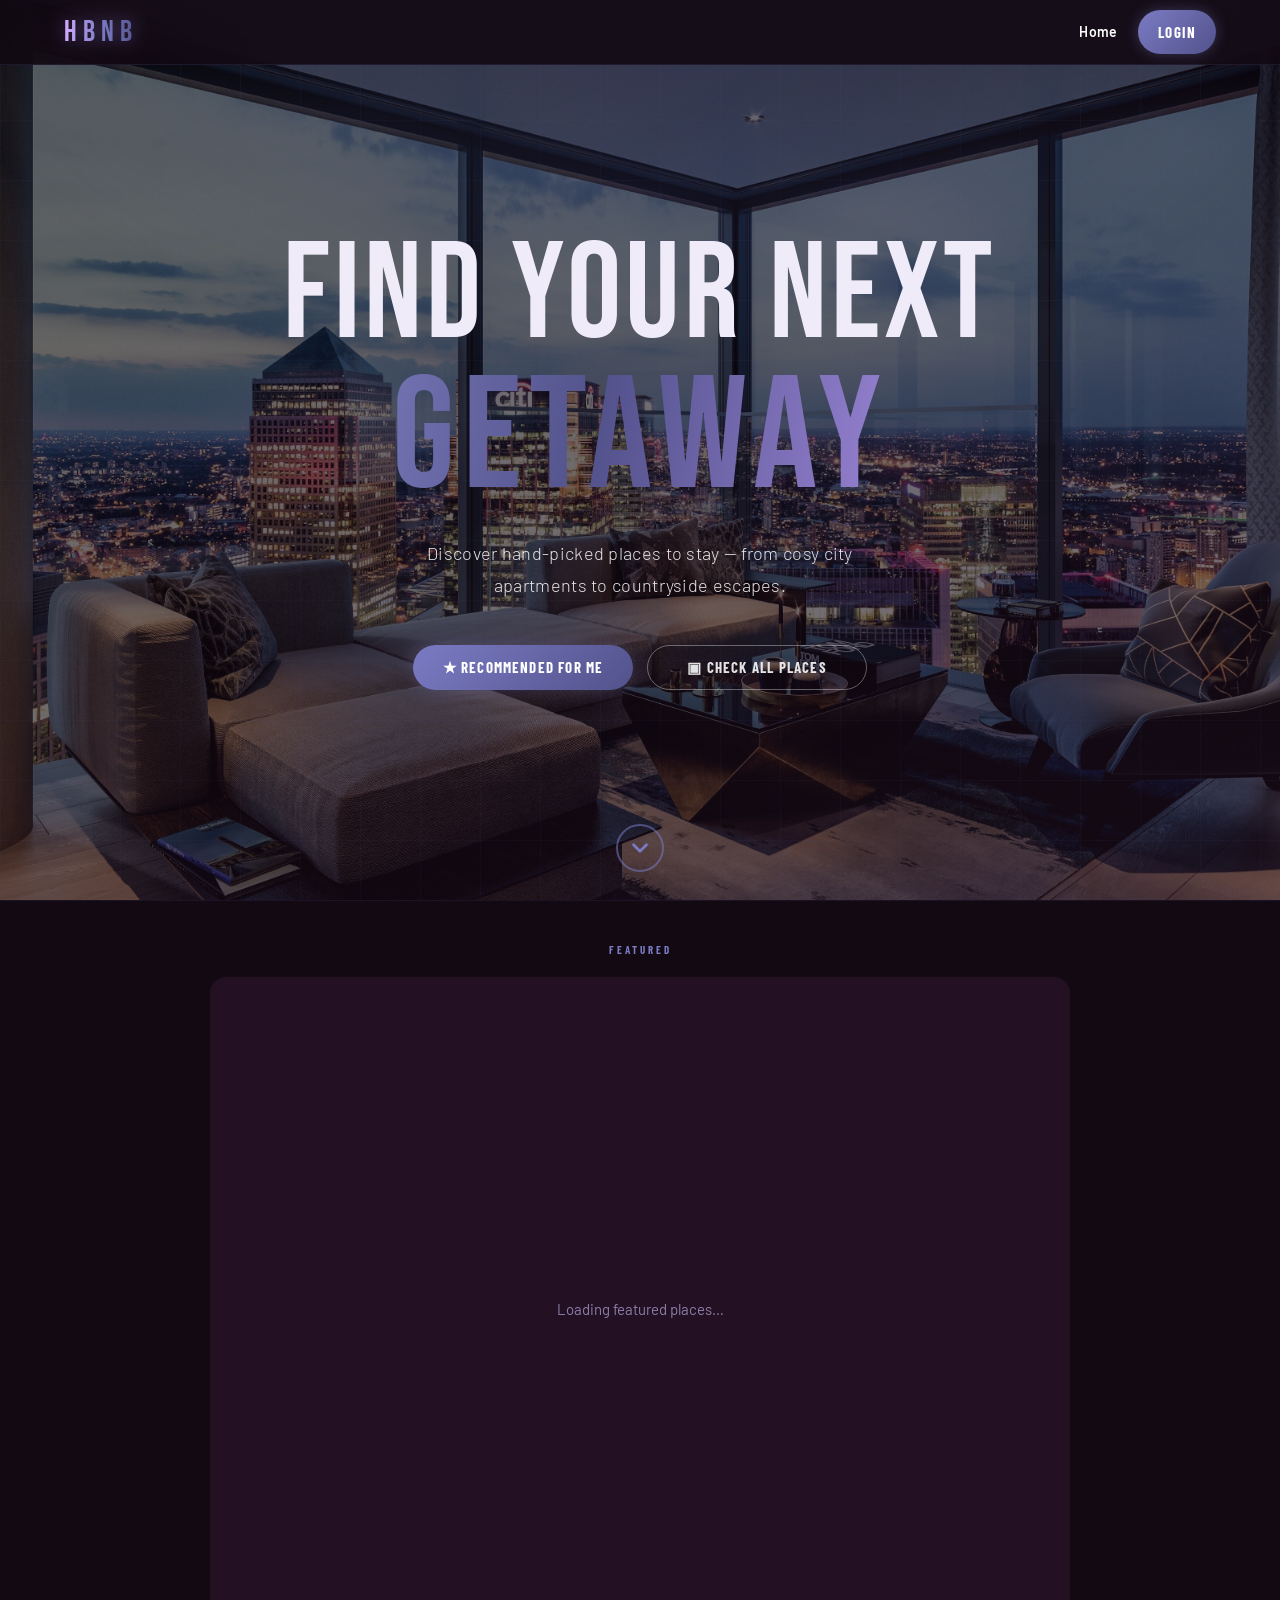
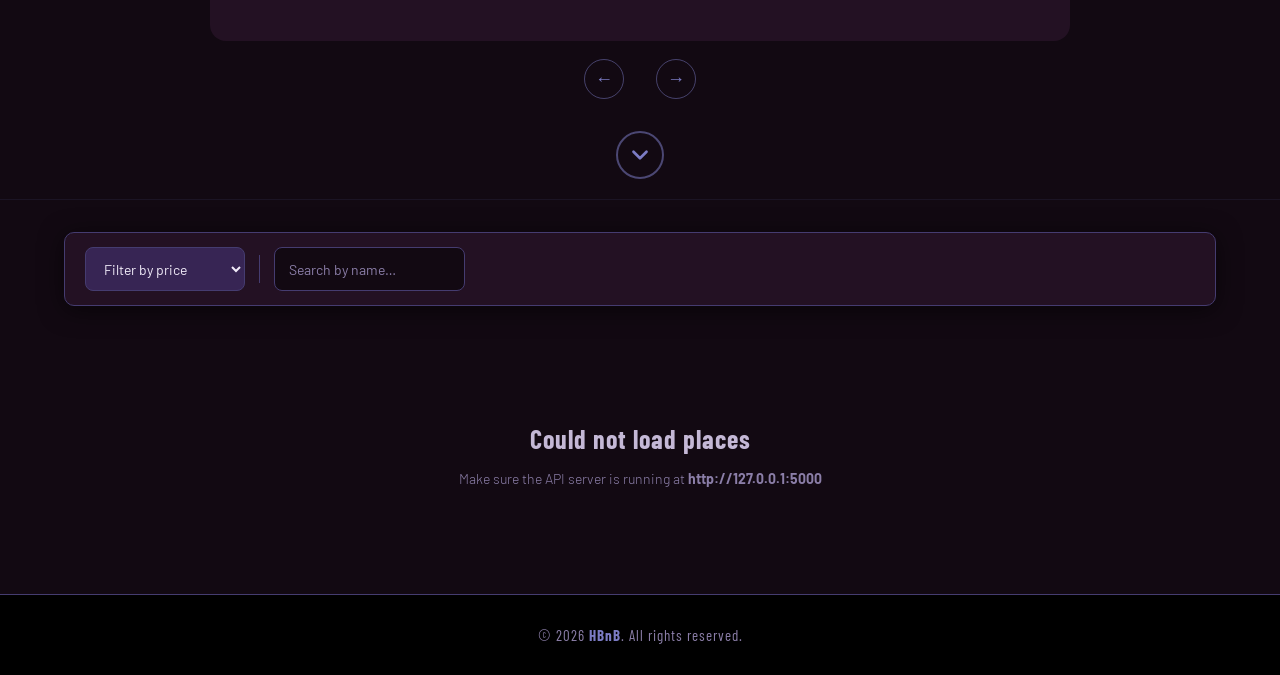
==== commit 83accbde: "feat: Several features added including a featured section" ====
--- a/part4/front_end/index.html
+++ b/part4/front_end/index.html
@@ -34,8 +34,30 @@
         <div class="hero-content">
             <h1 class="hero-title">Find your next <span class="hero-accent">getaway</span></h1>
             <p class="hero-sub">Discover hand-picked places to stay — from cosy city apartments to countryside escapes.</p>
+            <div class="hero-cta">
+                <button class="hero-cta-btn" id="btn-featured">&#9733; Recommended for me</button>
+                <button class="hero-cta-btn hero-cta-secondary" id="btn-all-places">&#9635; Check all places</button>
+            </div>
         </div>
-        <button class="hero-scroll-arrow" id="hero-scroll-btn" aria-label="Scroll to places">
+        <button class="hero-scroll-arrow" id="hero-scroll-btn" aria-label="Scroll to featured">
+            <svg xmlns="http://www.w3.org/2000/svg" viewBox="0 0 24 24" fill="none" stroke="currentColor" stroke-width="2.5" stroke-linecap="round" stroke-linejoin="round"><polyline points="6 9 12 15 18 9"></polyline></svg>
+        </button>
+    </section>
+
+    <!-- Featured places carousel -->
+    <section id="featured-section" class="featured-section" aria-label="Featured places">
+        <div class="featured-inner">
+            <p class="featured-label">Featured</p>
+            <div class="featured-stage" id="featured-stage">
+                <div class="featured-placeholder">Loading featured places&#8230;</div>
+            </div>
+            <div class="featured-controls">
+                <button class="featured-btn" id="featured-prev" aria-label="Previous place">&#8592;</button>
+                <div class="featured-dots" id="featured-dots"></div>
+                <button class="featured-btn" id="featured-next" aria-label="Next place">&#8594;</button>
+            </div>
+        </div>
+        <button class="hero-scroll-arrow featured-scroll-arrow" id="featured-scroll-btn" aria-label="Scroll to all places">
             <svg xmlns="http://www.w3.org/2000/svg" viewBox="0 0 24 24" fill="none" stroke="currentColor" stroke-width="2.5" stroke-linecap="round" stroke-linejoin="round"><polyline points="6 9 12 15 18 9"></polyline></svg>
         </button>
     </section>
@@ -43,14 +65,16 @@
     <main>
         <div class="main-inner">
             <section class="filters" aria-label="Filter places">
-                <label for="price-filter">Max price per night:</label>
                 <select id="price-filter" aria-label="Filter by maximum price per night">
-                    <option value="all" selected>All prices</option>
+                    <option value="all" selected>Filter by price</option>
                     <option value="10">Up to $10</option>
                     <option value="50">Up to $50</option>
                     <option value="100">Up to $100</option>
                     <option value="100plus">$100+</option>
                 </select>
+                <div class="filter-divider"></div>
+                <input type="search" id="keyword-filter" class="filter-search"
+                       placeholder="Search by name…" aria-label="Search places by name">
             </section>
 
             <section id="places-list" aria-label="Available places">
--- a/part4/front_end/styles.css
+++ b/part4/front_end/styles.css
@@ -6,6 +6,8 @@
 
 /* ---- Variables -------------------------------------------- */
 :root {
+    --header-h: 64px;
+
     /* Brand — indigo / violet */
     --primary:        #52528C;
     --primary-dark:   #453C70;
@@ -46,7 +48,7 @@
 /* ---- Reset ------------------------------------------------- */
 *, *::before, *::after { margin:0; padding:0; box-sizing:border-box; }
 
-html { scroll-behavior: smooth; }
+html { scroll-behavior: smooth; overflow-x: clip; max-width: 100%; }
 
 body {
     font-family: var(--font-body);
@@ -57,7 +59,7 @@
     min-height: 100vh;
     display: flex;
     flex-direction: column;
-    overflow-x: hidden;
+    overflow-x: clip;
 }
 
 a { color: inherit; text-decoration: none; }
@@ -72,9 +74,17 @@
     backdrop-filter: blur(24px);
     -webkit-backdrop-filter: blur(24px);
     border-bottom: 1px solid rgba(82,82,140,0.20);
-    position: sticky;
+    position: fixed;
     top: 0;
+    left: 0;
+    right: 0;
     z-index: 100;
+    transform: translateY(0);
+    transition: transform 0.32s cubic-bezier(0.4, 0, 0.2, 1);
+}
+
+header.header-hidden {
+    transform: translateY(-100%);
 }
 
 .header-container {
@@ -130,6 +140,7 @@
     min-height: 44px;
     display: inline-flex;
     align-items: center;
+    white-space: nowrap;
     box-shadow: 0 0 14px rgba(123,123,196,0.35);
     transition: opacity 0.2s, transform 0.1s !important;
 }
@@ -154,6 +165,7 @@
     min-height: 44px;
     display: inline-flex;
     align-items: center;
+    white-space: nowrap;
 }
 
 .logout-button:hover {
@@ -191,9 +203,14 @@
 /* ---- Hero -------------------------------------------------- */
 .hero {
     position: relative;
-    padding: 110px 24px 90px;
+    height: 100svh;               /* exactly one viewport — never more */
+    padding: calc(var(--header-h) + 48px) 24px 88px; /* 88px bottom = room for scroll arrow */
     text-align: center;
     overflow: hidden;
+    display: flex;
+    flex-direction: column;
+    align-items: center;
+    justify-content: center;
     background: linear-gradient(160deg, #000000 0%, #120912 45%, #231123 100%);
 }
 
@@ -207,13 +224,14 @@
 
 .hero-bg-img {
     position: absolute;
-    inset: -8%;          /* slightly oversized so pan doesn't reveal edges */
-    width: 116%;
-    height: 116%;
+    inset: 0;
+    width: 100%;
+    height: 100%;
     object-fit: cover;
     object-position: center;
     opacity: 0;
-    transform: scale(1.08) translate(0, 0);
+    transform: scale(1.15);
+    transform-origin: center center;
     transition: opacity 2.2s ease;
     will-change: opacity, transform;
 }
@@ -222,23 +240,23 @@
     opacity: 0.40;
 }
 
-/* Ken Burns — 3 panning directions, cycled via nth-child */
+/* Ken Burns — 3 panning directions, cycled via nth-child.
+   Min scale is 1.10 so edges are never revealed during translate. */
 @keyframes kb-right {
-    0%   { transform: scale(1.12) translate(-3%, 1%); }
-    100% { transform: scale(1.02) translate(3%, -1%); }
+    0%   { transform: scale(1.16) translate(-3%, 1%); }
+    100% { transform: scale(1.10) translate(3%, -1%); }
 }
 @keyframes kb-left {
-    0%   { transform: scale(1.06) translate(3%, -2%); }
-    100% { transform: scale(1.14) translate(-3%, 1%); }
+    0%   { transform: scale(1.10) translate(3%, -2%); }
+    100% { transform: scale(1.18) translate(-3%, 1%); }
 }
 @keyframes kb-up {
-    0%   { transform: scale(1.14) translate(1%, 3%); }
-    100% { transform: scale(1.04) translate(-1%, -2%); }
+    0%   { transform: scale(1.18) translate(1%, 3%); }
+    100% { transform: scale(1.10) translate(-1%, -2%); }
 }
 
 .hero-bg-img:nth-child(3n+1).active { animation: kb-right 7s ease-in-out forwards; }
 .hero-bg-img:nth-child(3n+2).active { animation: kb-left  7s ease-in-out forwards; }
-.hero-bg-img:nth-child(3n)   .active { animation: kb-up    7s ease-in-out forwards; }
 .hero-bg-img:nth-child(3n+3).active { animation: kb-up    7s ease-in-out forwards; }
 
 /* Radial ambient glow */
@@ -269,6 +287,7 @@
     position: relative;
     z-index: 3;
     max-width: 900px;
+    width: 100%;
     margin: 0 auto;
 }
 
@@ -299,7 +318,7 @@
     font-family: var(--font-body);
     font-size: clamp(15px, 2vw, 18px);
     font-weight: 300;
-    color: var(--text-light);
+    color: rgba(255, 255, 255, 0.88);
     max-width: 480px;
     margin: 18px auto 0;
     line-height: 1.8;
@@ -344,6 +363,297 @@
     50%       { transform: translateX(-50%) translateY(8px); }
 }
 
+/* ---- Hero CTA buttons ------------------------------------- */
+.hero-cta {
+    display: flex;
+    gap: 14px;
+    justify-content: center;
+    align-items: stretch;   /* both buttons grow to same height */
+    margin-top: 44px;
+    width: 100%;
+}
+
+.hero-cta-btn {
+    flex: 0 0 220px;        /* both buttons forced to identical width */
+    font-family: var(--font-condensed);
+    font-size: 15px;
+    font-weight: 700;
+    letter-spacing: 1.2px;
+    text-transform: uppercase;
+    padding: 12px 16px;
+    border-radius: 26px;
+    border: none;
+    cursor: pointer;
+    white-space: nowrap;
+    text-align: center;
+    display: flex;
+    align-items: center;
+    justify-content: center;
+    transition: opacity 0.2s, transform 0.15s;
+    background: linear-gradient(135deg, #7B7BC4, #52528C);
+    color: #fff;
+    box-shadow: 0 0 20px rgba(123,123,196,0.30);
+}
+
+.hero-cta-btn.hero-cta-secondary {
+    background: transparent;
+    border: 1.5px solid rgba(255,255,255,0.35);
+    color: rgba(255,255,255,0.88);
+    box-shadow: none;
+}
+
+.hero-cta-btn:hover { opacity: 0.88; transform: scale(1.04); }
+
+/* ---- Featured section ------------------------------------- */
+.featured-section {
+    position: relative;
+    background: var(--bg);
+    height: 100svh;               /* exactly one viewport */
+    padding: 40px 24px 76px;      /* 76px bottom = room for scroll arrow */
+    text-align: center;
+    border-top: 1px solid rgba(82,82,140,0.15);
+    border-bottom: 1px solid rgba(82,82,140,0.15);
+    display: flex;
+    flex-direction: column;
+}
+
+.featured-inner {
+    max-width: 860px;
+    width: 100%;
+    margin: 0 auto;
+    flex: 1;
+    display: flex;
+    flex-direction: column;
+    min-height: 0;                /* allow flex child to shrink */
+}
+
+.featured-label {
+    font-family: var(--font-condensed);
+    font-size: 11px;
+    font-weight: 700;
+    letter-spacing: 3px;
+    text-transform: uppercase;
+    color: var(--primary-light);
+    margin-bottom: 18px;
+}
+
+.featured-stage {
+    position: relative;
+    flex: 1;
+    min-height: 180px;            /* never collapse completely */
+    border-radius: var(--radius-lg);
+    overflow: hidden;
+    background: var(--surface);
+    margin-bottom: 18px;
+}
+
+.featured-placeholder {
+    display: flex;
+    align-items: center;
+    justify-content: center;
+    height: 100%;
+    color: var(--text-light);
+    font-family: var(--font-body);
+    font-size: 15px;
+}
+
+/* Cards: stack on top of each other, slide in/out */
+.featured-card {
+    position: absolute;
+    inset: 0;
+    opacity: 0;
+    transform: translateX(100%);
+    transition: transform 0.45s cubic-bezier(0.4, 0, 0.2, 1), opacity 0.45s;
+    pointer-events: none;
+}
+
+.featured-card.active {
+    opacity: 1;
+    transform: translateX(0);
+    pointer-events: auto;
+}
+
+.featured-card.exit-left {
+    opacity: 0;
+    transform: translateX(-100%);
+    transition: transform 0.35s cubic-bezier(0.55, 0, 1, 0.45), opacity 0.3s;
+}
+
+.featured-card.exit-right {
+    opacity: 0;
+    transform: translateX(100%);
+    transition: transform 0.35s cubic-bezier(0.55, 0, 1, 0.45), opacity 0.3s;
+}
+
+.featured-img {
+    width: 100%;
+    height: 100%;
+    object-fit: cover;
+    display: block;
+}
+
+.featured-overlay {
+    position: absolute;
+    inset: 0;
+    background: linear-gradient(to top,
+        rgba(0,0,0,0.96) 0%,
+        rgba(0,0,0,0.65) 40%,
+        rgba(0,0,0,0.10) 70%,
+        transparent 85%);
+    display: flex;
+    flex-direction: column;
+    justify-content: flex-end;
+    padding: 32px;
+    text-align: left;
+}
+
+.featured-quote {
+    font-family: var(--font-body);
+    font-style: italic;
+    font-size: 15px;
+    font-weight: 400;
+    line-height: 1.7;
+    color: #fff;
+    text-shadow: 0 1px 6px rgba(0,0,0,0.90);
+    border-left: 3px solid var(--primary-light);
+    padding-left: 14px;
+    margin-bottom: 14px;
+    max-width: 560px;
+    display: -webkit-box;
+    -webkit-line-clamp: 2;
+    -webkit-box-orient: vertical;
+    overflow: hidden;
+}
+
+.featured-meta {
+    display: flex;
+    align-items: baseline;
+    gap: 16px;
+    margin-bottom: 8px;
+    flex-wrap: wrap;
+}
+
+.featured-name {
+    font-family: var(--font-condensed);
+    font-size: 28px;
+    font-weight: 700;
+    letter-spacing: 0.5px;
+    color: #fff;
+}
+
+.featured-price {
+    font-family: var(--font-condensed);
+    font-size: 22px;
+    font-weight: 700;
+    color: var(--primary-light);
+}
+
+.featured-night {
+    font-size: 13px;
+    font-weight: 400;
+    color: var(--text-medium);
+}
+
+.featured-amenities {
+    font-family: var(--font-body);
+    font-size: 13px;
+    color: var(--text-medium);
+    margin-bottom: 16px;
+    white-space: nowrap;
+    overflow: hidden;
+    text-overflow: ellipsis;
+}
+
+.featured-includes {
+    font-weight: 600;
+    color: var(--text-bright);
+    margin-right: 4px;
+}
+
+.featured-cta {
+    display: inline-flex;
+    align-items: center;
+    background: linear-gradient(135deg, #7B7BC4, #52528C);
+    color: #fff !important;
+    font-family: var(--font-condensed);
+    font-size: 13px;
+    font-weight: 700;
+    letter-spacing: 1.2px;
+    text-transform: uppercase;
+    padding: 9px 22px;
+    border-radius: 22px;
+    align-self: flex-start;
+    transition: opacity 0.2s, transform 0.15s;
+    white-space: nowrap;
+}
+
+.featured-cta:hover { opacity: 0.88; transform: scale(1.04); color: #fff !important; }
+
+.featured-controls {
+    display: flex;
+    align-items: center;
+    justify-content: center;
+    gap: 16px;
+    margin-bottom: 24px;
+}
+
+.featured-btn {
+    background: transparent;
+    border: 1.5px solid rgba(123,123,196,0.5);
+    color: var(--primary-light);
+    width: 40px;
+    height: 40px;
+    border-radius: 50%;
+    font-size: 18px;
+    display: flex;
+    align-items: center;
+    justify-content: center;
+    cursor: pointer;
+    transition: background 0.2s, border-color 0.2s, color 0.2s;
+}
+
+.featured-btn:hover {
+    background: rgba(82,82,140,0.25);
+    border-color: var(--primary-light);
+    color: #fff;
+}
+
+.featured-dots { display: flex; gap: 8px; align-items: center; }
+
+.featured-dot {
+    width: 8px;
+    height: 8px;
+    border-radius: 50%;
+    background: rgba(123,123,196,0.35);
+    border: none;
+    cursor: pointer;
+    padding: 0;
+    transition: background 0.2s, transform 0.2s;
+}
+
+.featured-dot.active {
+    background: var(--primary-light);
+    transform: scale(1.4);
+}
+
+/* The featured section's own scroll-down arrow */
+.featured-scroll-arrow { bottom: 20px; }
+
+@media (max-width: 767px) {
+    .featured-overlay { padding: 20px; }
+    .featured-name { font-size: 22px; }
+    .featured-price { font-size: 18px; }
+    .featured-quote { font-size: 13px; }
+    .hero-cta-btn { font-size: 13px; padding: 10px 20px; }
+}
+
+@media (max-width: 479px) {
+    .featured-quote { display: none; }
+    .hero-cta { gap: 10px; margin-top: 28px; }
+    .hero-cta-btn { flex: 0 0 160px; font-size: 11px; padding: 8px 10px; }
+    .hero-cta-btn { font-size: 11px; padding: 8px 16px; }
+}
+
 /* ---- Main -------------------------------------------------- */
 main {
     flex: 1;
@@ -360,6 +670,7 @@
 .filters {
     display: flex;
     align-items: center;
+    flex-wrap: wrap;
     gap: 14px;
     margin-bottom: 40px;
     padding: 14px 20px;
@@ -367,6 +678,7 @@
     border-radius: var(--radius);
     border: 1px solid var(--border-dark);
     box-shadow: var(--shadow);
+    max-width: 100%;
 }
 
 .filters label {
@@ -395,6 +707,34 @@
 }
 
 .filters select:focus {
+    border-color: var(--primary-light);
+    box-shadow: 0 0 0 3px var(--primary-glow);
+}
+
+.filter-divider {
+    width: 1px;
+    height: 28px;
+    background: var(--border-dark);
+    flex-shrink: 0;
+}
+
+.filter-search {
+    padding: 8px 14px;
+    border: 1px solid var(--border-dark);
+    border-radius: 8px;
+    font-family: var(--font-body);
+    font-size: 14px;
+    color: var(--text-bright);
+    background: var(--bg);
+    min-width: 180px;
+    min-height: 44px;
+    outline: none;
+    transition: border-color 0.2s, box-shadow 0.2s;
+}
+
+.filter-search::placeholder { color: var(--text-light); }
+
+.filter-search:focus {
     border-color: var(--primary-light);
     box-shadow: 0 0 0 3px var(--primary-glow);
 }
@@ -432,8 +772,31 @@
 }
 
 .shelf-row-cards {
-    display: grid;
-    grid-template-columns: repeat(3, 1fr);
+    display: flex;
+    flex-wrap: wrap;
+}
+
+/* Each card keeps its required margin:20px; flex-basis accounts for those margins */
+.place-card {
+    flex: 0 0 calc(33.333% - 40px);
+}
+
+/* ---- Filtered flat-layout --------------------------------- */
+/* When any filter is active, collapse the shelf structure so visible
+   cards reflow naturally into rows of 3. */
+#places-list.is-filtered {
+    display: flex;
+    flex-wrap: wrap;
+}
+
+#places-list.is-filtered .shelf-row,
+#places-list.is-filtered .shelf-row-cards {
+    display: contents; /* invisible as boxes; children join parent flex */
+}
+
+#places-list.is-filtered .place-card {
+    flex: 0 0 calc(33.333% - 40px);
+    margin: 20px;
 }
 
 /* ---- Place card ------------------------------------------- */
@@ -495,6 +858,8 @@
     white-space: nowrap;
     overflow: hidden;
     text-overflow: ellipsis;
+    word-break: normal;
+    overflow-wrap: normal;
 }
 
 .place-card .price {
@@ -989,12 +1354,28 @@
     font-size: 14px;
 }
 
+/* Legacy — kept for any other use */
 .admin-grid {
     display: grid;
     grid-template-columns: minmax(260px, 360px) 1fr;
     gap: 24px;
     margin-bottom: 32px;
     align-items: start;
+}
+
+/* New two-column master layout */
+.admin-master-grid {
+    display: grid;
+    grid-template-columns: minmax(260px, 360px) 1fr;
+    gap: 24px;
+    align-items: start;
+}
+
+.admin-forms-col,
+.admin-tables-col {
+    display: flex;
+    flex-direction: column;
+    gap: 20px;
 }
 
 .admin-section {
@@ -1027,6 +1408,52 @@
     display: grid;
     grid-template-columns: 1fr 1fr;
     gap: 12px;
+}
+
+/* ---- Admin tip cards -------------------------------------- */
+.admin-tip {
+    margin-top: 20px;
+    padding: 14px 16px;
+    border-radius: var(--radius);
+    border-left: 3px solid var(--primary);
+    background: rgba(82, 82, 140, 0.10);
+    display: flex;
+    flex-direction: column;
+    gap: 8px;
+}
+
+.admin-tip-title {
+    font-family: var(--font-condensed);
+    font-size: 11px;
+    font-weight: 700;
+    letter-spacing: 1.4px;
+    text-transform: uppercase;
+    color: var(--primary-light);
+}
+
+.admin-tip ul {
+    list-style: none;
+    display: flex;
+    flex-direction: column;
+    gap: 5px;
+}
+
+.admin-tip ul li {
+    font-family: var(--font-body);
+    font-size: 12px;
+    font-weight: 400;
+    color: var(--text-medium);
+    padding-left: 14px;
+    position: relative;
+    line-height: 1.5;
+}
+
+.admin-tip ul li::before {
+    content: '›';
+    position: absolute;
+    left: 0;
+    color: var(--primary-light);
+    font-weight: 700;
 }
 
 .admin-table-wrapper { overflow-x: auto; }
@@ -1152,6 +1579,10 @@
     font-size: 13px !important;
     text-transform: uppercase;
     letter-spacing: 1px;
+    white-space: nowrap;
+    display: inline-flex;
+    align-items: center;
+    min-height: 44px;
     box-shadow: 0 0 10px rgba(245,158,11,0.40);
 }
 
@@ -1190,7 +1621,7 @@
 /* ---- Suggestions sidebar --------------------------------- */
 .suggestions-sidebar {
     position: sticky;
-    top: 80px;
+    top: calc(var(--header-h) + 16px);
 }
 
 .suggestions-sidebar > h2 {
@@ -1265,22 +1696,24 @@
 }
 
 /* ---- Responsive ------------------------------------------ */
-body { overflow-x: hidden; }
+body { overflow-x: clip; }
 
 .details-button, .btn-primary { min-height: 44px; }
 
 @media (max-width: 1199px) {
-    .shelf-row-cards { grid-template-columns: repeat(3, 1fr); }
+    .shelf-row-cards { /* still 3-column */ }
+    .place-card { flex: 0 0 calc(33.333% - 40px); }
 }
 
 /* ── 1023 px ─────────────────────────────────────────────── */
 @media (max-width: 1023px) {
     /* Header */
+    :root { --header-h: 60px; }
     .header-container { padding: 0 20px; height: 60px; }
     .logo { height: 34px; }
     .logo-fallback { font-size: 26px; letter-spacing: 4px; }
     nav { gap: 16px; }
-    .login-button, .logout-button, .add-place-button {
+    .login-button, .logout-button, .add-place-button, #admin-link {
         font-size: 13px !important;
         padding: 6px 16px !important;
         min-height: 38px !important;
@@ -1288,10 +1721,12 @@
     }
     /* Layout */
     .main-inner { padding: 24px 20px; }
-    .shelf-row-cards { grid-template-columns: repeat(2, 1fr); }
+    .place-card { flex: 0 0 calc(50% - 40px); }
+    #places-list.is-filtered .place-card { flex: 0 0 calc(50% - 40px); }
     .place-hero { padding: 44px 36px; }
     .place-info { padding: 32px 36px; }
     .admin-grid { grid-template-columns: 1fr; gap: 0; }
+    .admin-master-grid { grid-template-columns: 1fr; }
     .place-page-grid { grid-template-columns: 1fr; padding: 24px 20px; }
     .suggestions-sidebar { display: none; }
 }
@@ -1299,27 +1734,29 @@
 /* ── 767 px ──────────────────────────────────────────────── */
 @media (max-width: 767px) {
     /* Header */
-    .header-container { padding: 0 14px; height: 52px; }
-    .logo { height: 28px; }
+    :root { --header-h: 44px; }
+    .header-container { padding: 0 14px; height: 44px; }
+    .logo { height: 26px; }
     .logo-fallback { font-size: 22px; letter-spacing: 3px; }
     nav { gap: 10px; }
     nav a:not(.login-button):not(.logout-button):not(.add-place-button) { font-size: 12px; }
-    .login-button, .logout-button, .add-place-button {
+    .login-button, .logout-button, .add-place-button, #admin-link {
         font-size: 11px !important;
-        padding: 5px 12px !important;
-        min-height: 32px !important;
+        padding: 4px 12px !important;
+        min-height: 30px !important;
         letter-spacing: 0.6px !important;
-        border-radius: 18px !important;
+        border-radius: 16px !important;
     }
     /* Layout */
     .main-inner { padding: 20px 16px; }
-    .hero { padding: 72px 16px 56px; }
+    .hero { padding: calc(var(--header-h) + 32px) 16px 80px; }
     .hero-title { letter-spacing: 2px; }
     .hero-accent { letter-spacing: 4px; }
     .filters { flex-direction: column; align-items: flex-start; gap: 10px; padding: 14px 16px; }
-    .filters select { width: 100%; min-width: unset; font-size: 16px; }
-    .shelf-row-cards { grid-template-columns: repeat(2, 1fr); }
-    .place-card { margin: 8px; }
+    .filters select, .filter-search { width: 100%; min-width: unset; font-size: 16px; }
+    .filter-divider { display: none; }
+    .place-card { flex: 0 0 calc(50% - 16px); margin: 8px; }
+    #places-list.is-filtered .place-card { flex: 0 0 calc(50% - 16px); margin: 8px; }
     .review-card { margin: 10px 0; }
     .place-page-grid { padding: 20px 16px; }
     .place-hero { padding: 32px 24px; }
@@ -1335,24 +1772,25 @@
 /* ── 639 px ──────────────────────────────────────────────── */
 @media (max-width: 639px) {
     /* Header */
-    .header-container { height: 46px; padding: 0 12px; }
-    .logo { height: 24px; }
+    :root { --header-h: 38px; }
+    .header-container { height: 38px; padding: 0 12px; }
+    .logo { height: 22px; }
     .logo-fallback { font-size: 18px; letter-spacing: 2px; }
     nav { gap: 8px; }
-    .login-button, .logout-button, .add-place-button {
+    .login-button, .logout-button, .add-place-button, #admin-link {
         font-size: 10px !important;
-        padding: 4px 9px !important;
-        min-height: 28px !important;
+        padding: 3px 9px !important;
+        min-height: 26px !important;
         letter-spacing: 0.3px !important;
-        border-radius: 14px !important;
+        border-radius: 13px !important;
     }
     /* Layout */
-    .shelf-row-cards { grid-template-columns: 1fr; }
-    .place-card { margin: 8px 0; }
+    .place-card { flex: 0 0 calc(100% - 0px); margin: 8px 0; }
     .form-group input,
     .form-group textarea,
     .form-group select,
-    .filters select { font-size: 16px; }
+    .filters select,
+    .filter-search { font-size: 16px; }
     .place-meta { flex-direction: column; align-items: flex-start; gap: 10px; }
     .price-tag { font-size: 18px; }
 }
@@ -1360,22 +1798,24 @@
 /* ── 479 px ──────────────────────────────────────────────── */
 @media (max-width: 479px) {
     /* Header */
-    .header-container { height: 42px; padding: 0 10px; }
-    .logo { height: 20px; }
+    :root { --header-h: 34px; }
+    .header-container { height: 34px; padding: 0 10px; }
+    .logo { height: 19px; }
     .logo-fallback { font-size: 16px; letter-spacing: 1px; }
     nav { gap: 6px; }
     nav a:not(.login-button):not(.logout-button):not(.add-place-button) { display: none; }
-    .login-button, .logout-button, .add-place-button {
+    .login-button, .logout-button, .add-place-button, #admin-link {
         font-size: 9px !important;
         padding: 3px 7px !important;
-        min-height: 24px !important;
+        min-height: 22px !important;
         letter-spacing: 0 !important;
-        border-radius: 12px !important;
+        border-radius: 11px !important;
         box-shadow: none !important;
     }
     /* Layout */
     .main-inner { padding: 16px 12px; }
-    .hero { padding: 56px 12px 44px; }
+    #places-list.is-filtered .place-card { flex: 0 0 calc(100% - 16px); margin: 8px 0; }
+    .hero { padding: calc(var(--header-h) + 20px) 12px 76px; }
     .place-hero { padding: 24px 16px; }
     .place-hero h1 { font-size: 22px; }
     .place-info { padding: 18px 16px; }
@@ -1389,13 +1829,14 @@
 
 /* ── 360 px ──────────────────────────────────────────────── */
 @media (max-width: 360px) {
-    .header-container { height: 38px; padding: 0 8px; }
-    .logo { height: 18px; }
+    :root { --header-h: 30px; }
+    .header-container { height: 30px; padding: 0 8px; }
+    .logo { height: 16px; }
     .logo-fallback { font-size: 14px; letter-spacing: 0px; }
     nav { gap: 4px; }
-    .login-button, .logout-button, .add-place-button {
+    .login-button, .logout-button, .add-place-button, #admin-link {
         font-size: 8px !important;
-        padding: 3px 6px !important;
-        min-height: 22px !important;
+        padding: 2px 6px !important;
+        min-height: 20px !important;
     }
 }
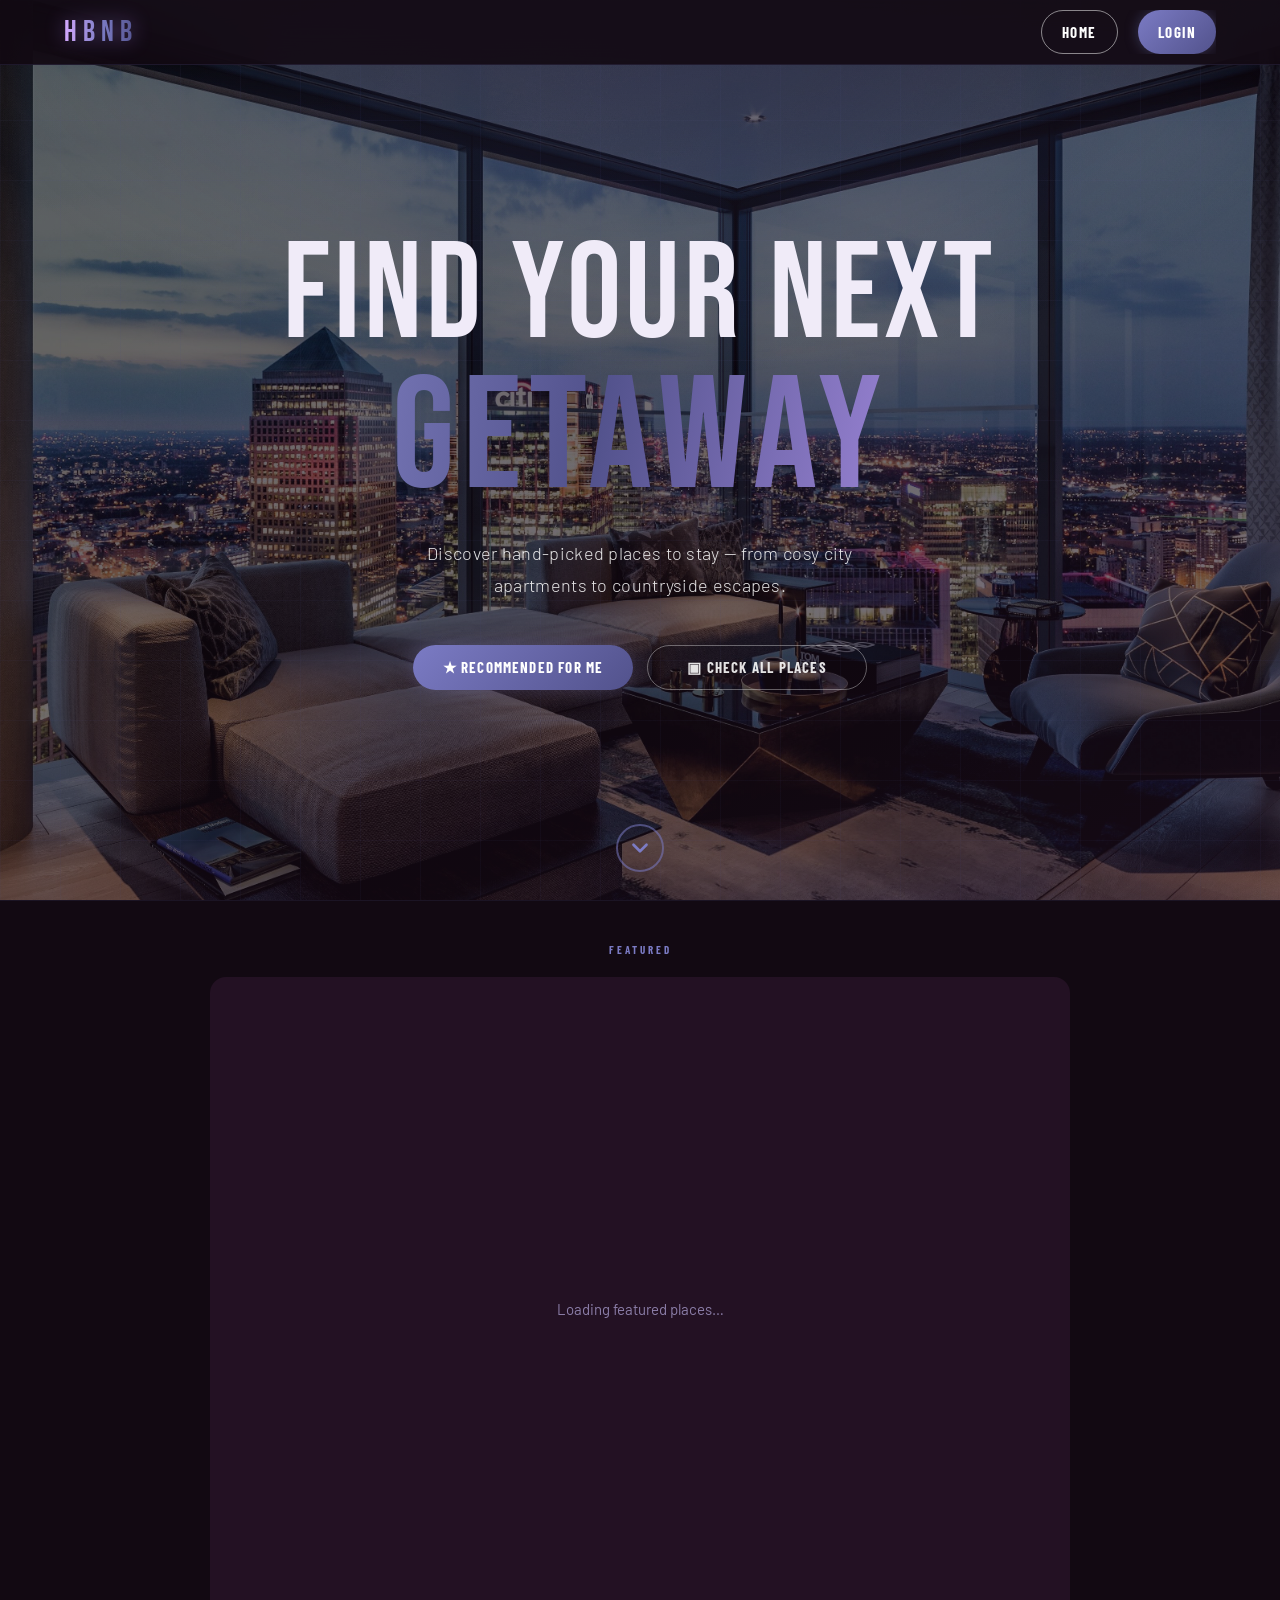
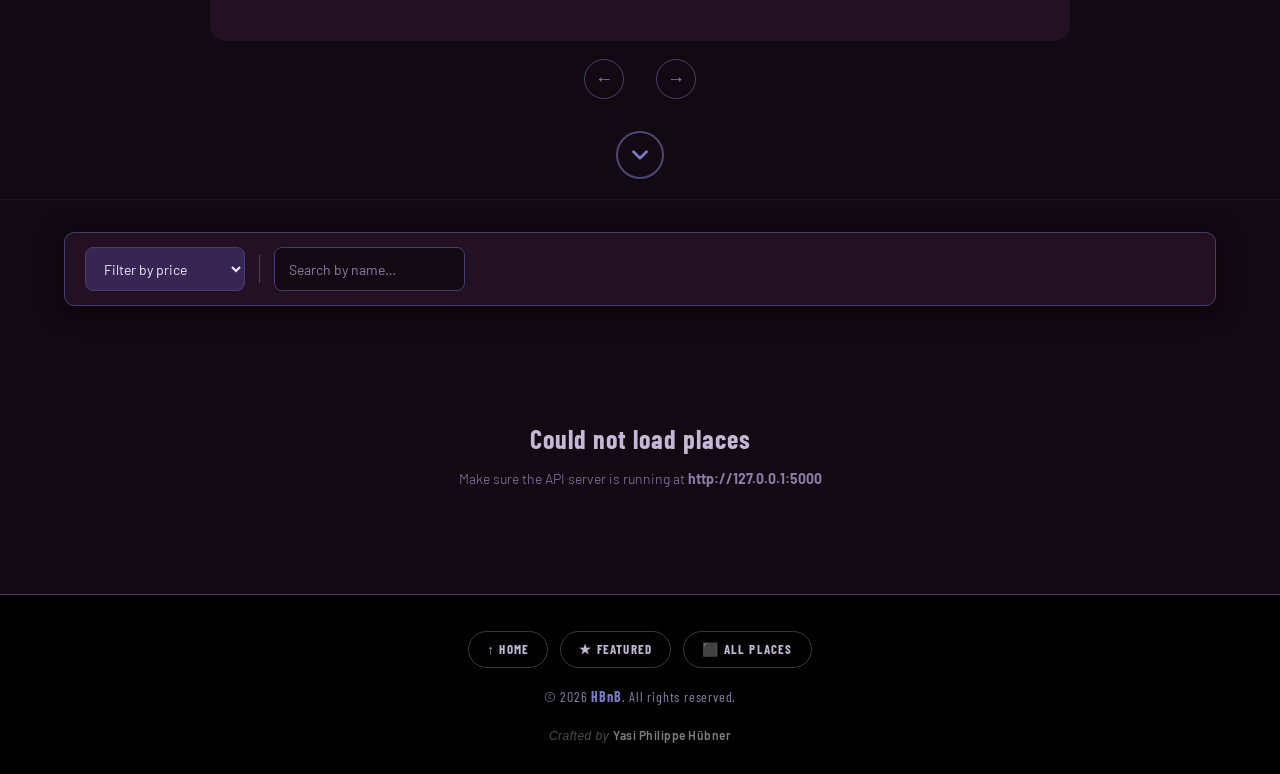
==== commit 90b2f3b0: "feat: Final Version of Front End" ====
--- a/part4/front_end/index.html
+++ b/part4/front_end/index.html
@@ -20,7 +20,7 @@
                 <span class="logo-fallback" style="display:none;">HBnB</span>
             </a>
             <nav>
-                <a href="index.html">Home</a>
+                <a href="index.html" class="home-button">Home</a>
                 <a href="admin.html" id="admin-link" style="display:none;">Admin Panel</a>
                 <a href="create_place.html" id="add-place-link" class="add-place-button">✦ Add my place</a>
                 <a href="login.html" id="login-link" class="login-button">Login</a>
@@ -84,7 +84,15 @@
     </main>
 
     <footer>
-        <p>&copy; 2026 <strong>HBnB</strong>. All rights reserved.</p>
+        <div class="footer-inner">
+            <div class="footer-nav">
+                <a href="index.html" class="footer-link">↑ Home</a>
+                <a href="index.html#featured-section" class="footer-link">★ Featured</a>
+                <a href="index.html#places-list" class="footer-link">⬛ All Places</a>
+            </div>
+            <p class="footer-copy">&copy; 2026 <strong>HBnB</strong>. All rights reserved.</p>
+            <p class="footer-sig">Crafted by <a href="https://github.com/Yasi-Philippe" class="footer-sig-link" target="_blank" rel="noopener noreferrer"><strong>Yasi Philippe Hübner</strong></a></p>
+        </div>
     </footer>
 
     <script src="scripts.js"></script>
--- a/part4/front_end/styles.css
+++ b/part4/front_end/styles.css
@@ -114,6 +114,9 @@
     display: flex;
     align-items: center;
     gap: 20px;
+    min-width: 0;
+    flex-shrink: 1;
+    overflow: hidden;
 }
 
 nav a {
@@ -169,6 +172,29 @@
 }
 
 .logout-button:hover {
+    border-color: var(--primary-light);
+    color: var(--primary-light) !important;
+    background: var(--primary-glow);
+}
+
+.home-button {
+    padding: 8px 20px;
+    border-radius: 22px;
+    font-family: var(--font-condensed);
+    font-weight: 700;
+    font-size: 15px;
+    letter-spacing: 1.5px;
+    text-transform: uppercase;
+    border: 1.5px solid rgba(255,255,255,0.50);
+    color: #ffffff !important;
+    transition: border-color 0.2s, color 0.2s, background 0.2s;
+    min-height: 44px;
+    display: inline-flex;
+    align-items: center;
+    white-space: nowrap;
+}
+
+.home-button:hover {
     border-color: var(--primary-light);
     color: var(--primary-light) !important;
     background: var(--primary-glow);
@@ -293,7 +319,7 @@
 
 .hero-title {
     font-family: var(--font-display);
-    font-size: clamp(72px, 13vw, 136px);
+    font-size: clamp(56px, 13vw, 136px);
     font-weight: 400; /* Bebas Neue is inherently bold */
     line-height: 0.92;
     letter-spacing: 4px;
@@ -305,7 +331,7 @@
 .hero-accent {
     display: block;
     font-family: var(--font-display);
-    font-size: clamp(82px, 15vw, 160px);
+    font-size: clamp(64px, 15vw, 160px);
     letter-spacing: 8px;
     line-height: 1;
     background: linear-gradient(100deg, #9090D4 0%, #52528C 45%, #C4A0FF 100%);
@@ -316,7 +342,7 @@
 
 .hero-sub {
     font-family: var(--font-body);
-    font-size: clamp(15px, 2vw, 18px);
+    font-size: clamp(14px, 2vw, 18px);
     font-weight: 300;
     color: rgba(255, 255, 255, 0.88);
     max-width: 480px;
@@ -644,14 +670,43 @@
     .featured-name { font-size: 22px; }
     .featured-price { font-size: 18px; }
     .featured-quote { font-size: 13px; }
-    .hero-cta-btn { font-size: 13px; padding: 10px 20px; }
+    /* Scroll arrows — slightly smaller */
+    .hero-scroll-arrow { width: 40px; height: 40px; bottom: 22px; }
+    .hero-scroll-arrow svg { width: 22px; height: 22px; }
+    /* Hero title */
+    .hero-title { letter-spacing: 2px; }
+    .hero-accent { letter-spacing: 4px; }
+    .hero-sub { font-size: 15px; margin-top: 12px; }
+    /* Hero CTA */
+    .hero-cta { margin-top: 32px; }
+    .hero-cta-btn { flex: 0 0 190px; font-size: 13px; padding: 10px 16px; }
+    /* Keep hero bottom padding tall enough to clear the arrow */
+    .hero { padding-bottom: 76px; }
+}
+
+@media (max-width: 639px) {
+    /* Scroll arrows — smaller still */
+    .hero-scroll-arrow { width: 34px; height: 34px; bottom: 18px; }
+    .hero-scroll-arrow svg { width: 18px; height: 18px; }
+    /* Hero title */
+    .hero-sub { font-size: 14px; margin-top: 10px; line-height: 1.6; }
+    /* Hero CTA */
+    .hero-cta { margin-top: 26px; gap: 10px; }
+    .hero-cta-btn { flex: 1 1 0; min-width: 0; max-width: 175px; font-size: 12px; padding: 9px 12px; }
+    .hero { padding-bottom: 64px; }
 }
 
 @media (max-width: 479px) {
     .featured-quote { display: none; }
-    .hero-cta { gap: 10px; margin-top: 28px; }
-    .hero-cta-btn { flex: 0 0 160px; font-size: 11px; padding: 8px 10px; }
-    .hero-cta-btn { font-size: 11px; padding: 8px 16px; }
+    /* Scroll arrows — compact */
+    .hero-scroll-arrow { width: 30px; height: 30px; bottom: 14px; }
+    .hero-scroll-arrow svg { width: 16px; height: 16px; }
+    /* Hero title */
+    .hero-sub { font-size: 13px; margin-top: 8px; line-height: 1.5; }
+    /* Hero CTA */
+    .hero-cta { margin-top: 20px; gap: 8px; }
+    .hero-cta-btn { flex: 1 1 0; min-width: 0; max-width: 160px; font-size: 11px; padding: 8px 10px; letter-spacing: 0.5px; }
+    .hero { padding-bottom: 56px; }
 }
 
 /* ---- Main -------------------------------------------------- */
@@ -905,7 +960,7 @@
 /* ---- Auth / form container -------------------------------- */
 .auth-container {
     max-width: 440px;
-    margin: 56px auto;
+    margin: calc(var(--header-h) + 40px) auto 56px;
     background: var(--surface);
     border-radius: var(--radius-lg);
     padding: 44px 40px;
@@ -1326,18 +1381,86 @@
     background: #000000;
     border-top: 1px solid var(--border-dark);
     color: var(--text-light);
+    padding: 36px 24px 28px;
+    font-family: var(--font-condensed);
+    margin-top: auto;
+}
+
+.footer-inner {
+    max-width: 1200px;
+    margin: 0 auto;
+    display: flex;
+    flex-direction: column;
+    align-items: center;
+    gap: 18px;
     text-align: center;
-    padding: 28px 24px;
-    font-family: var(--font-condensed);
-    font-size: 15px;
-    letter-spacing: 1px;
-    margin-top: auto;
-}
-
-footer strong { color: var(--primary-light); }
+}
+
+.footer-nav {
+    display: flex;
+    gap: 12px;
+    flex-wrap: wrap;
+    justify-content: center;
+}
+
+.footer-link {
+    padding: 7px 18px;
+    border-radius: 20px;
+    border: 1.5px solid rgba(255,255,255,0.22);
+    color: var(--text-medium) !important;
+    font-family: var(--font-condensed);
+    font-size: 13px;
+    font-weight: 700;
+    letter-spacing: 1.2px;
+    text-transform: uppercase;
+    transition: border-color 0.2s, color 0.2s, background 0.2s;
+    white-space: nowrap;
+}
+
+.footer-link:hover {
+    border-color: var(--primary-light);
+    color: var(--primary-light) !important;
+    background: var(--primary-glow);
+}
+
+.footer-copy {
+    font-size: 14px;
+    letter-spacing: 0.8px;
+    color: var(--text-light);
+}
+
+.footer-copy strong { color: var(--primary-light); }
+
+.footer-sig {
+    font-size: 12px;
+    letter-spacing: 0.5px;
+    color: rgba(255,255,255,0.30);
+    font-family: var(--font-body);
+    font-weight: 300;
+    font-style: italic;
+}
+
+.footer-sig strong {
+    color: rgba(255,255,255,0.50);
+    font-weight: 600;
+    font-style: normal;
+}
+
+.footer-sig-link {
+    color: inherit;
+    text-decoration: none;
+    transition: color 0.2s;
+}
+
+.footer-sig-link:hover strong {
+    color: var(--primary-light);
+}
 
 /* ---- Admin panel ----------------------------------------- */
-.admin-header { margin-bottom: 32px; }
+.admin-header {
+    margin-bottom: 32px;
+    padding-top: calc(var(--header-h) + 32px);
+}
 
 .admin-header h1 {
     font-family: var(--font-display);
@@ -1357,18 +1480,20 @@
 /* Legacy — kept for any other use */
 .admin-grid {
     display: grid;
-    grid-template-columns: minmax(260px, 360px) 1fr;
+    grid-template-columns: minmax(0, 360px) 1fr;
     gap: 24px;
     margin-bottom: 32px;
     align-items: start;
+    min-width: 0;
 }
 
 /* New two-column master layout */
 .admin-master-grid {
     display: grid;
-    grid-template-columns: minmax(260px, 360px) 1fr;
+    grid-template-columns: minmax(0, 360px) 1fr;
     gap: 24px;
     align-items: start;
+    min-width: 0;
 }
 
 .admin-forms-col,
@@ -1376,6 +1501,7 @@
     display: flex;
     flex-direction: column;
     gap: 20px;
+    min-width: 0;
 }
 
 .admin-section {
@@ -1385,6 +1511,9 @@
     border: 1px solid var(--border-dark);
     box-shadow: var(--shadow);
     margin-bottom: 32px;
+    min-width: 0;
+    width: 100%;
+    box-sizing: border-box;
 }
 
 .admin-section h2 {
@@ -1713,7 +1842,7 @@
     .logo { height: 34px; }
     .logo-fallback { font-size: 26px; letter-spacing: 4px; }
     nav { gap: 16px; }
-    .login-button, .logout-button, .add-place-button, #admin-link {
+    .login-button, .logout-button, .home-button, .add-place-button, #admin-link {
         font-size: 13px !important;
         padding: 6px 16px !important;
         min-height: 38px !important;
@@ -1739,13 +1868,15 @@
     .logo { height: 26px; }
     .logo-fallback { font-size: 22px; letter-spacing: 3px; }
     nav { gap: 10px; }
-    nav a:not(.login-button):not(.logout-button):not(.add-place-button) { font-size: 12px; }
-    .login-button, .logout-button, .add-place-button, #admin-link {
+    nav a:not(.login-button):not(.logout-button):not(.home-button):not(.add-place-button) { font-size: 12px; }
+    .login-button, .logout-button, .home-button, .add-place-button, #admin-link {
         font-size: 11px !important;
         padding: 4px 12px !important;
         min-height: 30px !important;
         letter-spacing: 0.6px !important;
         border-radius: 16px !important;
+        flex-shrink: 1 !important;
+        min-width: 0 !important;
     }
     /* Layout */
     .main-inner { padding: 20px 16px; }
@@ -1776,13 +1907,15 @@
     .header-container { height: 38px; padding: 0 12px; }
     .logo { height: 22px; }
     .logo-fallback { font-size: 18px; letter-spacing: 2px; }
-    nav { gap: 8px; }
-    .login-button, .logout-button, .add-place-button, #admin-link {
+    nav { gap: 6px; }
+    .login-button, .logout-button, .home-button, .add-place-button, #admin-link {
         font-size: 10px !important;
-        padding: 3px 9px !important;
+        padding: 3px 8px !important;
         min-height: 26px !important;
-        letter-spacing: 0.3px !important;
+        letter-spacing: 0 !important;
         border-radius: 13px !important;
+        flex-shrink: 1 !important;
+        min-width: 0 !important;
     }
     /* Layout */
     .place-card { flex: 0 0 calc(100% - 0px); margin: 8px 0; }
@@ -1802,29 +1935,42 @@
     .header-container { height: 34px; padding: 0 10px; }
     .logo { height: 19px; }
     .logo-fallback { font-size: 16px; letter-spacing: 1px; }
-    nav { gap: 6px; }
-    nav a:not(.login-button):not(.logout-button):not(.add-place-button) { display: none; }
-    .login-button, .logout-button, .add-place-button, #admin-link {
-        font-size: 9px !important;
-        padding: 3px 7px !important;
-        min-height: 22px !important;
+    nav { gap: 4px; }
+    nav a:not(.login-button):not(.logout-button):not(.home-button):not(.add-place-button) { display: none; }
+    .login-button, .logout-button, .home-button, .add-place-button, #admin-link {
+        font-size: 8px !important;
+        padding: 2px 6px !important;
+        min-height: 20px !important;
         letter-spacing: 0 !important;
-        border-radius: 11px !important;
+        border-radius: 10px !important;
         box-shadow: none !important;
+        flex-shrink: 1 !important;
+        min-width: 0 !important;
     }
     /* Layout */
     .main-inner { padding: 16px 12px; }
     #places-list.is-filtered .place-card { flex: 0 0 calc(100% - 16px); margin: 8px 0; }
-    .hero { padding: calc(var(--header-h) + 20px) 12px 76px; }
+    .hero { padding-left: 12px; padding-right: 12px; padding-top: calc(var(--header-h) + 20px); }
     .place-hero { padding: 24px 16px; }
     .place-hero h1 { font-size: 22px; }
     .place-info { padding: 18px 16px; }
     .auth-container { margin: 16px 12px; padding: 24px 18px; border-radius: var(--radius); }
     .auth-container h1 { font-size: 28px; }
     .btn-primary { font-size: 16px; padding: 13px; }
-    footer { padding: 20px 16px; font-size: 13px; }
-    .admin-header h1 { font-size: 32px; }
+    footer { padding: 24px 16px 20px; }
+    .footer-nav { gap: 8px; }
+    .footer-link { font-size: 11px; padding: 5px 12px; }
+    .admin-header h1 { font-size: 28px; letter-spacing: 1px; }
+    .admin-header p { font-size: 12px; }
     .admin-form-row { grid-template-columns: 1fr; }
+    .admin-section { padding: 14px 12px; }
+    .admin-section h2 { font-size: 15px; }
+    .admin-form .form-group input,
+    .admin-form .form-group select { padding: 7px 10px; font-size: 13px; }
+    .admin-table th { font-size: 10px; padding: 6px 7px; }
+    .admin-table td { font-size: 11px; padding: 8px 7px; }
+    .btn-sm { font-size: 10px; padding: 4px 8px; min-height: 24px; }
+    .admin-tip { font-size: 11px; padding: 10px 12px; }
 }
 
 /* ── 360 px ──────────────────────────────────────────────── */
@@ -1834,9 +1980,20 @@
     .logo { height: 16px; }
     .logo-fallback { font-size: 14px; letter-spacing: 0px; }
     nav { gap: 4px; }
-    .login-button, .logout-button, .add-place-button, #admin-link {
-        font-size: 8px !important;
-        padding: 2px 6px !important;
-        min-height: 20px !important;
+    .login-button, .logout-button, .home-button, .add-place-button, #admin-link {
+        font-size: 7px !important;
+        padding: 2px 5px !important;
+        min-height: 18px !important;
+        flex-shrink: 1 !important;
+        min-width: 0 !important;
     }
-}
+    .admin-header h1 { font-size: 24px; letter-spacing: 0px; }
+    .admin-section { padding: 10px 10px; }
+    .admin-table th { font-size: 9px; padding: 5px 6px; }
+    .admin-table td { font-size: 10px; padding: 6px 6px; }
+    .btn-sm { font-size: 9px; padding: 3px 6px; min-height: 20px; }
+    /* Hero */
+    .hero-sub { font-size: 12px; margin-top: 6px; }
+    .hero-cta { gap: 6px; margin-top: 16px; }
+    .hero-cta-btn { font-size: 10px; padding: 7px 8px; letter-spacing: 0.3px; }
+}
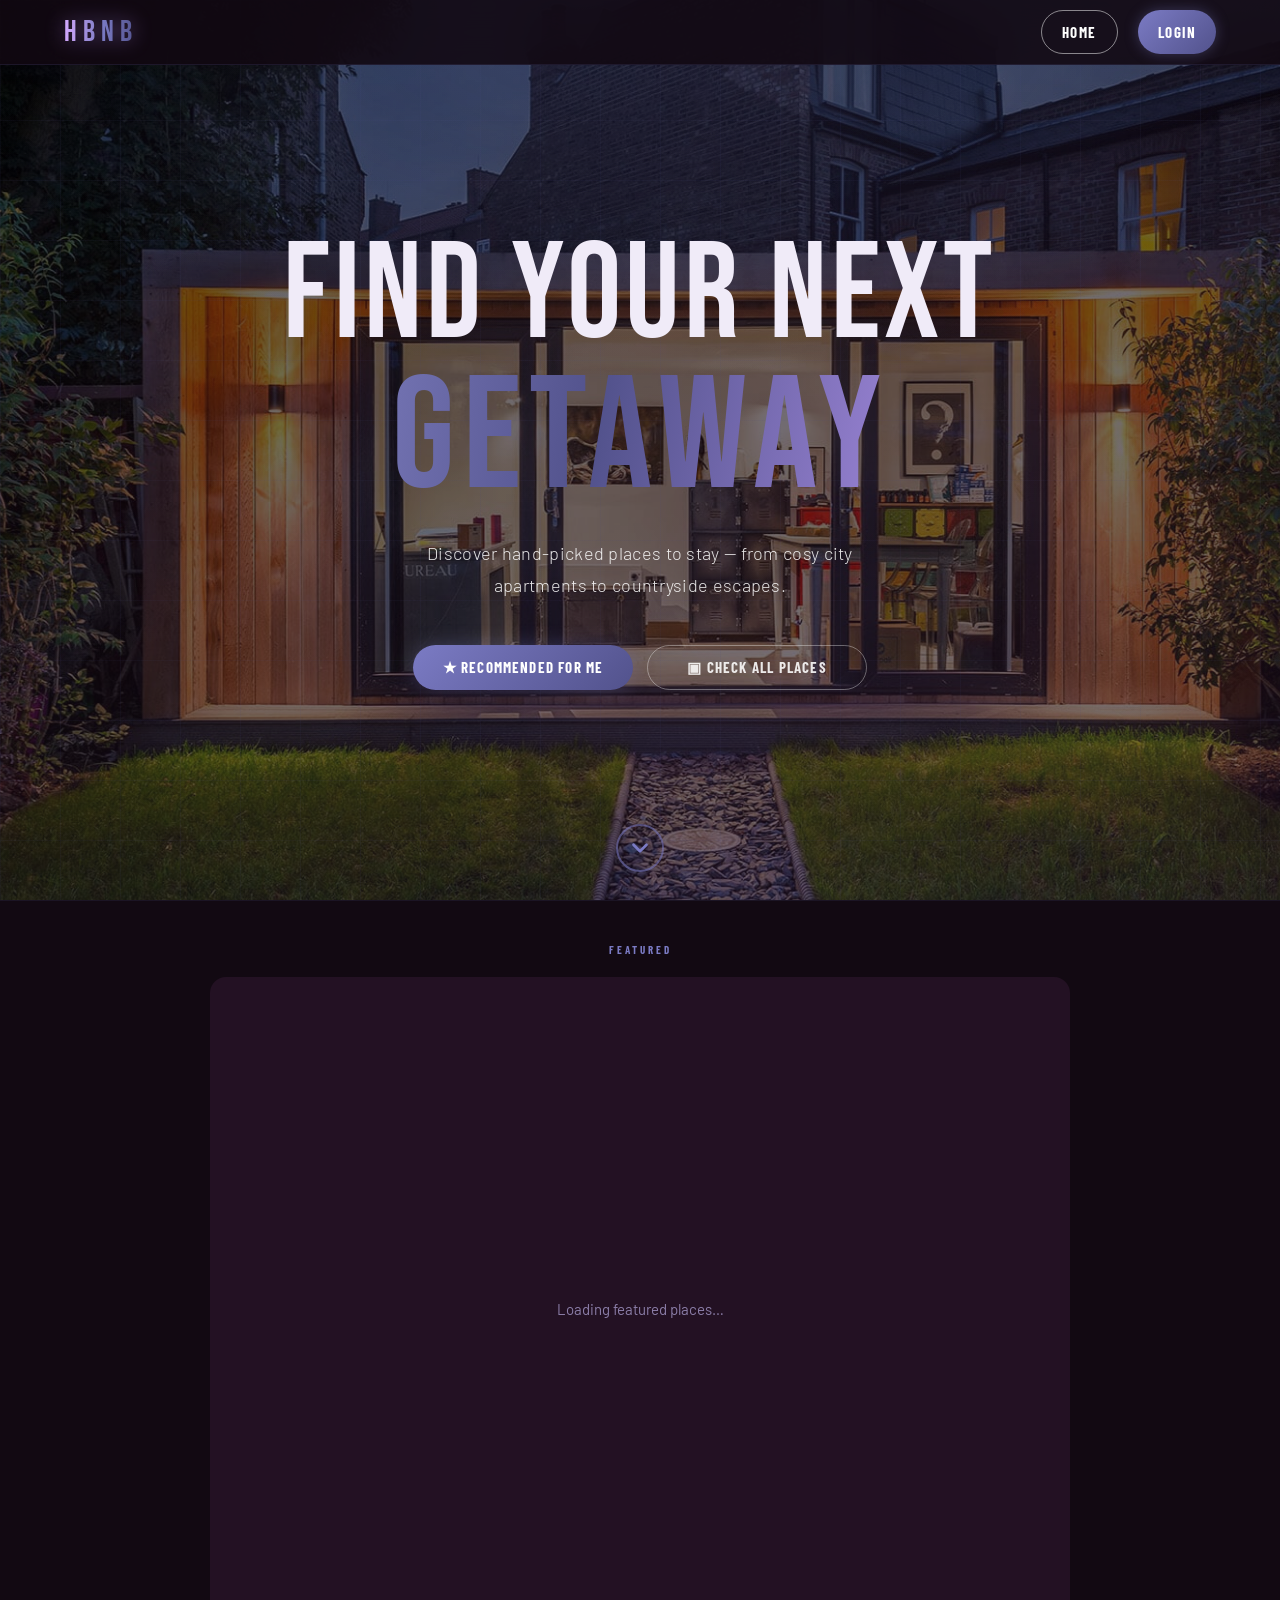
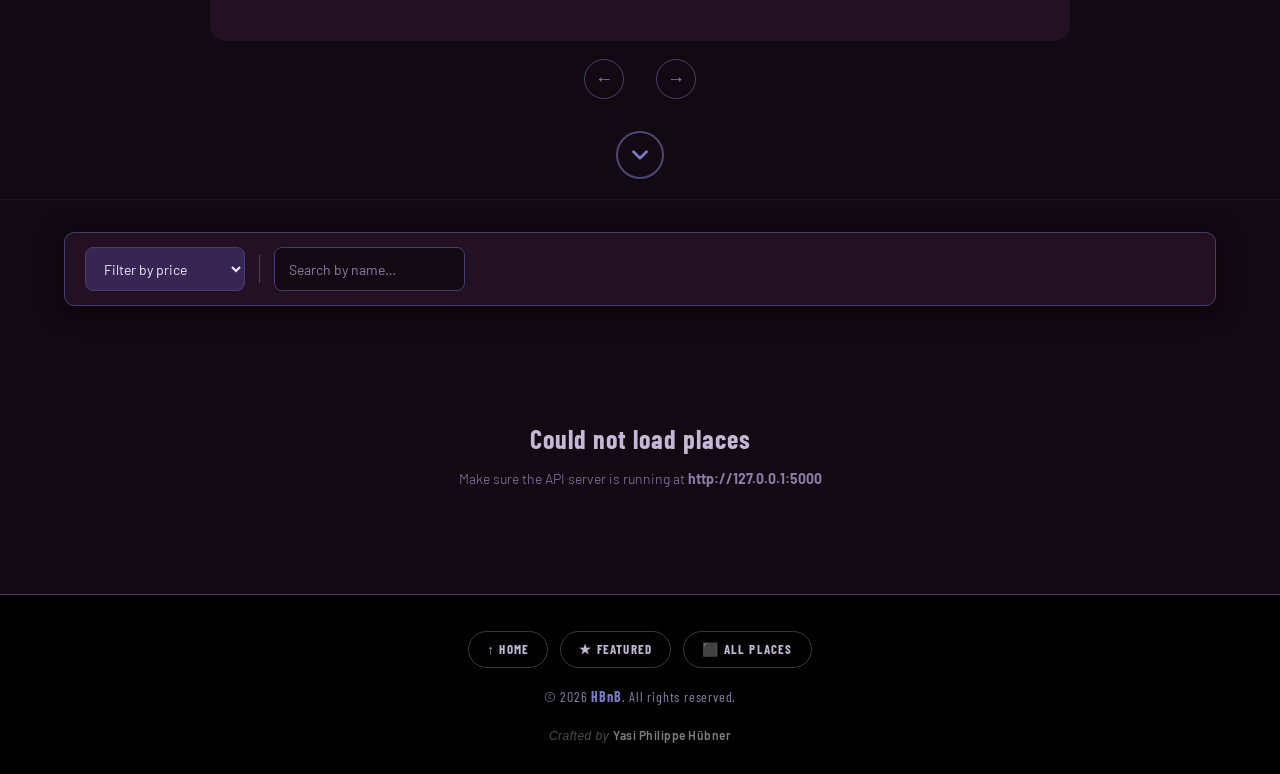
==== commit 3971fc6c: "feat: Added the name of the user when they are logged in" ====
--- a/part4/front_end/index.html
+++ b/part4/front_end/index.html
@@ -24,7 +24,7 @@
                 <a href="admin.html" id="admin-link" style="display:none;">Admin Panel</a>
                 <a href="create_place.html" id="add-place-link" class="add-place-button">✦ Add my place</a>
                 <a href="login.html" id="login-link" class="login-button">Login</a>
-                <a href="#" id="logout-link" class="logout-button" style="display:none;">Logout</a>
+                <span id="user-greeting" class="nav-user-greeting" style="display:none;"><span class="nav-user-name"></span><span class="nav-user-caret">▾</span><div class="nav-user-dropdown"><button class="nav-dropdown-logout">Sign out</button></div></span>
             </nav>
         </div>
     </header>
--- a/part4/front_end/styles.css
+++ b/part4/front_end/styles.css
@@ -116,7 +116,7 @@
     gap: 20px;
     min-width: 0;
     flex-shrink: 1;
-    overflow: hidden;
+    overflow: visible;
 }
 
 nav a {
@@ -175,6 +175,86 @@
     border-color: var(--primary-light);
     color: var(--primary-light) !important;
     background: var(--primary-glow);
+}
+
+/* ---- Logged-in user greeting + dropdown ------------------- */
+.nav-user-greeting {
+    position: relative;
+    display: inline-flex;
+    align-items: center;
+    gap: 5px;
+    padding: 4px 12px;
+    border-radius: 22px;
+    border: 1.5px solid rgba(123,123,196,0.45);
+    font-family: var(--font-condensed);
+    font-size: 13px;
+    font-weight: 700;
+    letter-spacing: 0.8px;
+    text-transform: uppercase;
+    color: var(--primary-light);
+    white-space: nowrap;
+    cursor: pointer;
+    user-select: none;
+    transition: border-color 0.2s, background 0.2s;
+    min-height: 30px;
+}
+
+.nav-user-greeting:hover {
+    border-color: var(--primary-light);
+    background: var(--primary-glow);
+}
+
+.nav-user-name::before {
+    content: '👤 ';
+}
+
+.nav-user-caret {
+    font-size: 10px;
+    opacity: 0.7;
+    transition: transform 0.2s;
+}
+
+.nav-user-greeting.open .nav-user-caret {
+    transform: rotate(180deg);
+}
+
+.nav-user-dropdown {
+    display: none;
+    position: absolute;
+    top: calc(100% + 8px);
+    right: 0;
+    min-width: 140px;
+    background: var(--surface-raised);
+    border: 1px solid var(--border-dark);
+    border-radius: var(--radius);
+    box-shadow: 0 8px 24px rgba(0,0,0,0.55);
+    z-index: 200;
+    overflow: hidden;
+}
+
+.nav-user-greeting.open .nav-user-dropdown {
+    display: block;
+}
+
+.nav-dropdown-logout {
+    width: 100%;
+    padding: 11px 16px;
+    background: none;
+    border: none;
+    text-align: left;
+    font-family: var(--font-condensed);
+    font-size: 13px;
+    font-weight: 700;
+    letter-spacing: 1px;
+    text-transform: uppercase;
+    color: var(--danger);
+    cursor: pointer;
+    transition: background 0.15s, color 0.15s;
+}
+
+.nav-dropdown-logout:hover {
+    background: rgba(224,82,82,0.12);
+    color: #FF8080;
 }
 
 .home-button {
@@ -1908,6 +1988,7 @@
     .logo { height: 22px; }
     .logo-fallback { font-size: 18px; letter-spacing: 2px; }
     nav { gap: 6px; }
+    .nav-user-greeting { font-size: 10px !important; padding: 3px 8px !important; min-height: 26px !important; gap: 3px !important; }
     .login-button, .logout-button, .home-button, .add-place-button, #admin-link {
         font-size: 10px !important;
         padding: 3px 8px !important;
@@ -1937,6 +2018,7 @@
     .logo-fallback { font-size: 16px; letter-spacing: 1px; }
     nav { gap: 4px; }
     nav a:not(.login-button):not(.logout-button):not(.home-button):not(.add-place-button) { display: none; }
+    .nav-user-greeting { font-size: 8px !important; padding: 2px 7px !important; min-height: 20px !important; gap: 3px !important; }
     .login-button, .logout-button, .home-button, .add-place-button, #admin-link {
         font-size: 8px !important;
         padding: 2px 6px !important;
@@ -1987,6 +2069,7 @@
         flex-shrink: 1 !important;
         min-width: 0 !important;
     }
+    .nav-user-greeting { font-size: 7px !important; padding: 2px 5px !important; min-height: 18px !important; }
     .admin-header h1 { font-size: 24px; letter-spacing: 0px; }
     .admin-section { padding: 10px 10px; }
     .admin-table th { font-size: 9px; padding: 5px 6px; }
